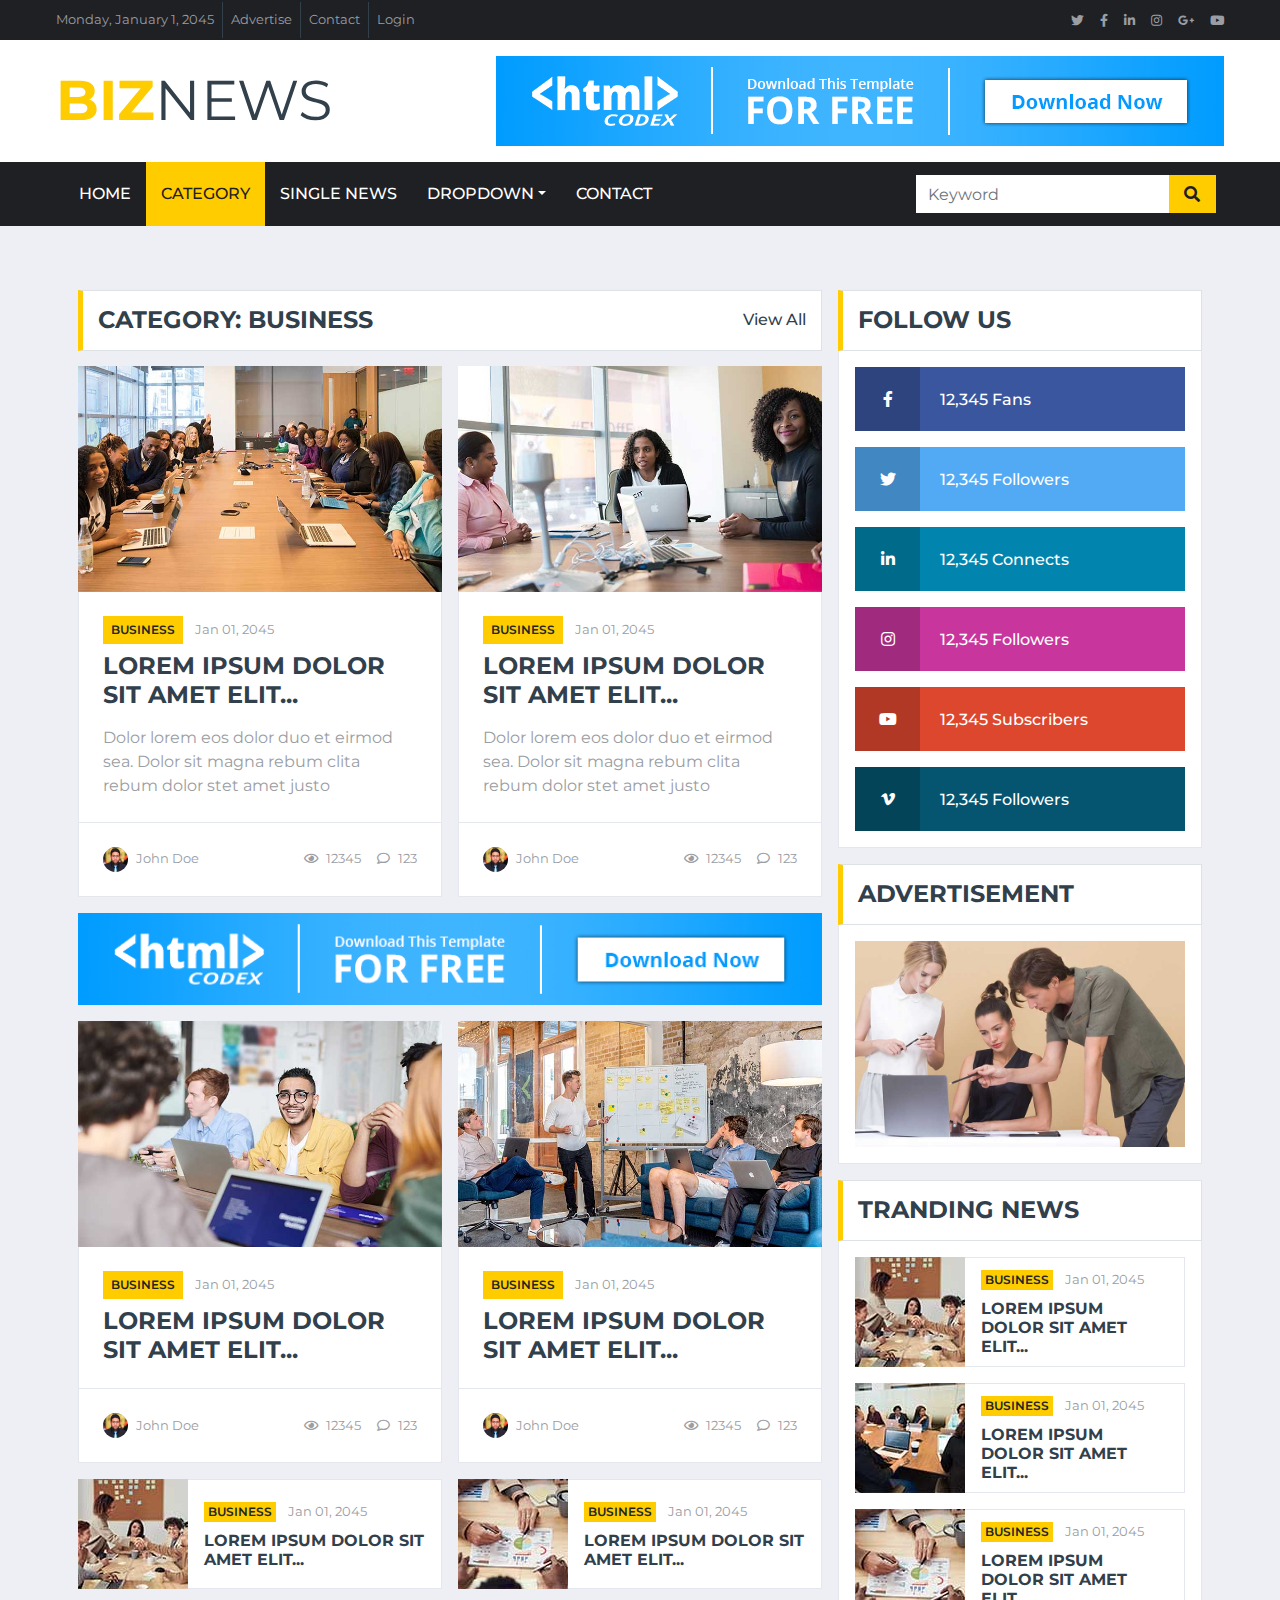
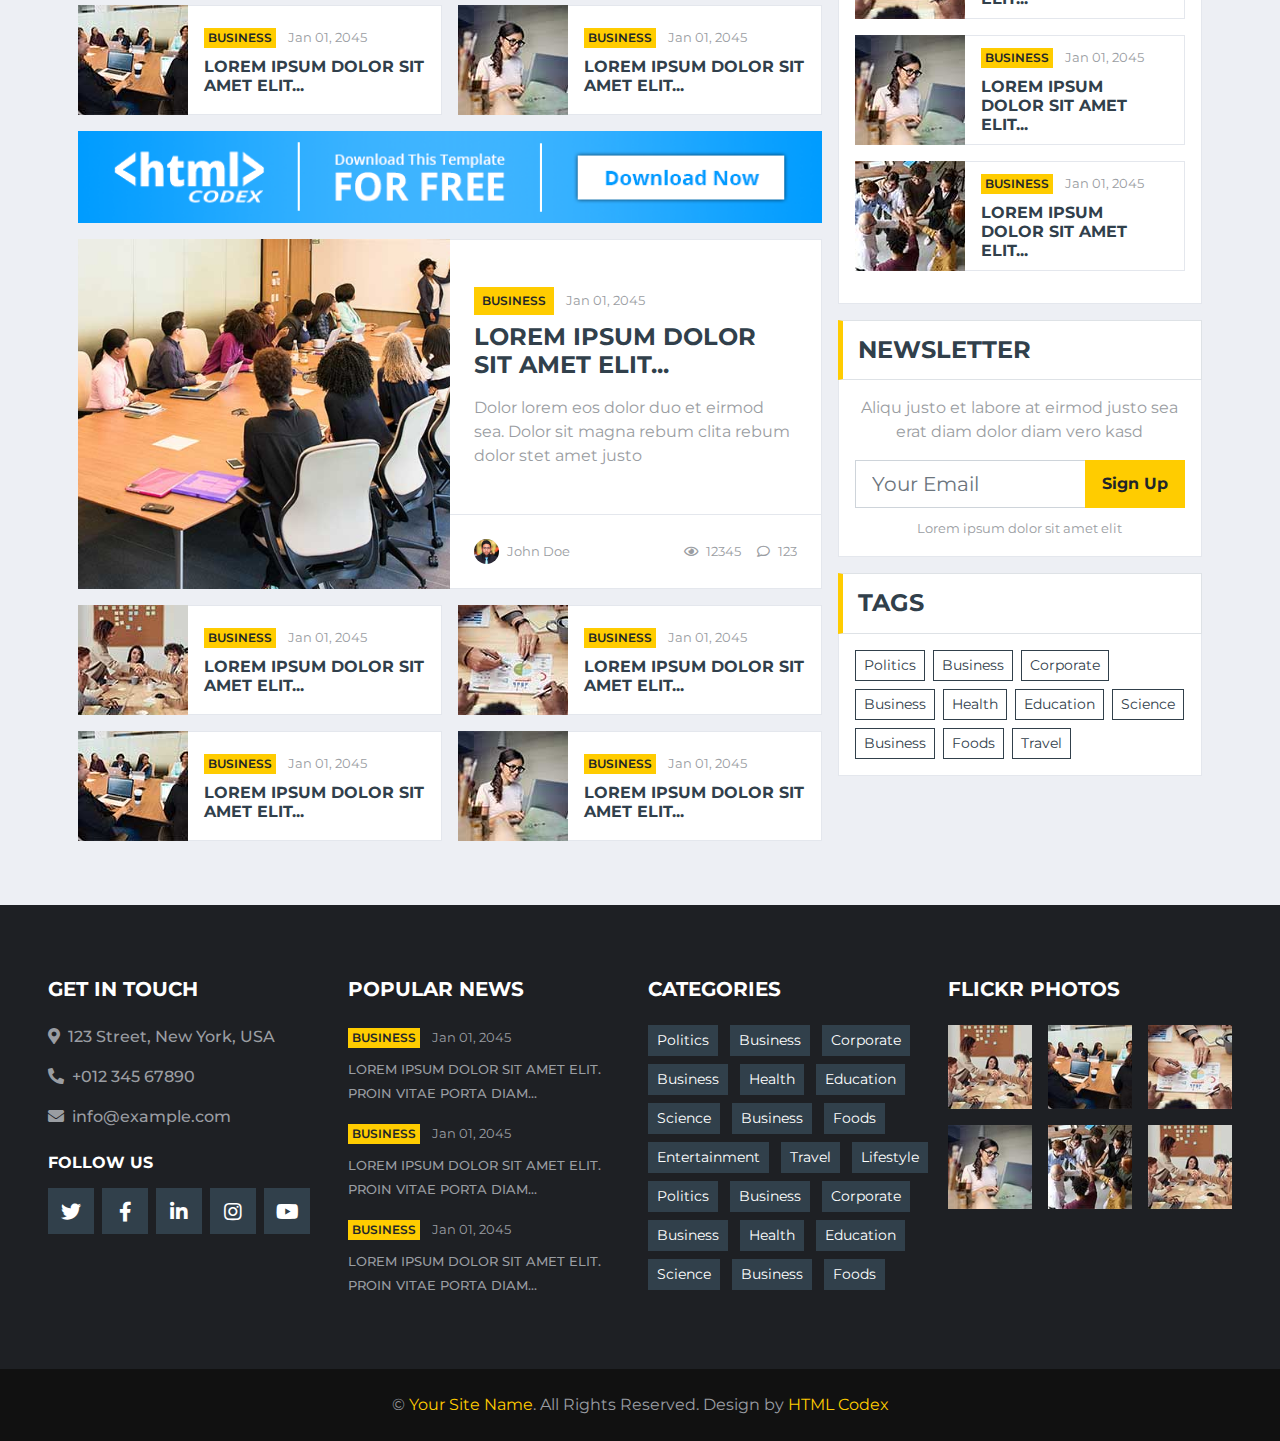
==== category.html @ aa20b23d "Login" ====
<!DOCTYPE html>
<html lang="en">

<head>
    <meta charset="utf-8">
    <title>BizNews - Free News Website Template</title>
    <meta content="width=device-width, initial-scale=1.0" name="viewport">
    <meta content="Free HTML Templates" name="keywords">
    <meta content="Free HTML Templates" name="description">

    <!-- Favicon -->
    <link href="img/favicon.ico" rel="icon">

    <!-- Google Web Fonts -->
    <link rel="preconnect" href="https://fonts.gstatic.com">
    <link href="https://fonts.googleapis.com/css2?family=Montserrat:wght@400;500;600;700&display=swap" rel="stylesheet">  

    <!-- Font Awesome -->
    <link href="https://cdnjs.cloudflare.com/ajax/libs/font-awesome/5.15.0/css/all.min.css" rel="stylesheet">

    <!-- Libraries Stylesheet -->
    <link href="lib/owlcarousel/assets/owl.carousel.min.css" rel="stylesheet">

    <!-- Customized Bootstrap Stylesheet -->
    <link href="css/style.css" rel="stylesheet">
</head>

<body>
    <!-- Topbar Start -->
    <div class="container-fluid d-none d-lg-block">
        <div class="row align-items-center bg-dark px-lg-5">
            <div class="col-lg-9">
                <nav class="navbar navbar-expand-sm bg-dark p-0">
                    <ul class="navbar-nav ml-n2">
                        <li class="nav-item border-right border-secondary">
                            <a class="nav-link text-body small" href="#">Monday, January 1, 2045</a>
                        </li>
                        <li class="nav-item border-right border-secondary">
                            <a class="nav-link text-body small" href="#">Advertise</a>
                        </li>
                        <li class="nav-item border-right border-secondary">
                            <a class="nav-link text-body small" href="#">Contact</a>
                        </li>
                        <li class="nav-item">
                            <a class="nav-link text-body small" href="#">Login</a>
                        </li>
                    </ul>
                </nav>
            </div>
            <div class="col-lg-3 text-right d-none d-md-block">
                <nav class="navbar navbar-expand-sm bg-dark p-0">
                    <ul class="navbar-nav ml-auto mr-n2">
                        <li class="nav-item">
                            <a class="nav-link text-body" href="#"><small class="fab fa-twitter"></small></a>
                        </li>
                        <li class="nav-item">
                            <a class="nav-link text-body" href="#"><small class="fab fa-facebook-f"></small></a>
                        </li>
                        <li class="nav-item">
                            <a class="nav-link text-body" href="#"><small class="fab fa-linkedin-in"></small></a>
                        </li>
                        <li class="nav-item">
                            <a class="nav-link text-body" href="#"><small class="fab fa-instagram"></small></a>
                        </li>
                        <li class="nav-item">
                            <a class="nav-link text-body" href="#"><small class="fab fa-google-plus-g"></small></a>
                        </li>
                        <li class="nav-item">
                            <a class="nav-link text-body" href="#"><small class="fab fa-youtube"></small></a>
                        </li>
                    </ul>
                </nav>
            </div>
        </div>
        <div class="row align-items-center bg-white py-3 px-lg-5">
            <div class="col-lg-4">
                <a href="index.html" class="navbar-brand p-0 d-none d-lg-block">
                    <h1 class="m-0 display-4 text-uppercase text-primary">Biz<span class="text-secondary font-weight-normal">News</span></h1>
                </a>
            </div>
            <div class="col-lg-8 text-center text-lg-right">
                <a href="https://htmlcodex.com"><img class="img-fluid" src="img/ads-728x90.png" alt=""></a>
            </div>
        </div>
    </div>
    <!-- Topbar End -->


    <!-- Navbar Start -->
    <div class="container-fluid p-0">
        <nav class="navbar navbar-expand-lg bg-dark navbar-dark py-2 py-lg-0 px-lg-5">
            <a href="index.html" class="navbar-brand d-block d-lg-none">
                <h1 class="m-0 display-4 text-uppercase text-primary">Biz<span class="text-white font-weight-normal">News</span></h1>
            </a>
            <button type="button" class="navbar-toggler" data-toggle="collapse" data-target="#navbarCollapse">
                <span class="navbar-toggler-icon"></span>
            </button>
            <div class="collapse navbar-collapse justify-content-between px-0 px-lg-3" id="navbarCollapse">
                <div class="navbar-nav mr-auto py-0">
                    <a href="index.html" class="nav-item nav-link">Home</a>
                    <a href="category.html" class="nav-item nav-link active">Category</a>
                    <a href="single.html" class="nav-item nav-link">Single News</a>
                    <div class="nav-item dropdown">
                        <a href="#" class="nav-link dropdown-toggle" data-toggle="dropdown">Dropdown</a>
                        <div class="dropdown-menu rounded-0 m-0">
                            <a href="#" class="dropdown-item">Menu item 1</a>
                            <a href="#" class="dropdown-item">Menu item 2</a>
                            <a href="#" class="dropdown-item">Menu item 3</a>
                        </div>
                    </div>
                    <a href="contact.html" class="nav-item nav-link">Contact</a>
                </div>
                <div class="input-group ml-auto d-none d-lg-flex" style="width: 100%; max-width: 300px;">
                    <input type="text" class="form-control border-0" placeholder="Keyword">
                    <div class="input-group-append">
                        <button class="input-group-text bg-primary text-dark border-0 px-3"><i
                                class="fa fa-search"></i></button>
                    </div>
                </div>
            </div>
        </nav>
    </div>
    <!-- Navbar End -->


    <!-- News With Sidebar Start -->
    <div class="container-fluid mt-5 pt-3">
        <div class="container">
            <div class="row">
                <div class="col-lg-8">
                    <div class="row">
                        <div class="col-12">
                            <div class="section-title">
                                <h4 class="m-0 text-uppercase font-weight-bold">Category: Business</h4>
                                <a class="text-secondary font-weight-medium text-decoration-none" href="">View All</a>
                            </div>
                        </div>
                        <div class="col-lg-6">
                            <div class="position-relative mb-3">
                                <img class="img-fluid w-100" src="img/news-700x435-1.jpg" style="object-fit: cover;">
                                <div class="bg-white border border-top-0 p-4">
                                    <div class="mb-2">
                                        <a class="badge badge-primary text-uppercase font-weight-semi-bold p-2 mr-2"
                                            href="">Business</a>
                                        <a class="text-body" href=""><small>Jan 01, 2045</small></a>
                                    </div>
                                    <a class="h4 d-block mb-3 text-secondary text-uppercase font-weight-bold" href="">Lorem ipsum dolor sit amet elit...</a>
                                    <p class="m-0">Dolor lorem eos dolor duo et eirmod sea. Dolor sit magna
                                        rebum clita rebum dolor stet amet justo</p>
                                </div>
                                <div class="d-flex justify-content-between bg-white border border-top-0 p-4">
                                    <div class="d-flex align-items-center">
                                        <img class="rounded-circle mr-2" src="img/user.jpg" width="25" height="25" alt="">
                                        <small>John Doe</small>
                                    </div>
                                    <div class="d-flex align-items-center">
                                        <small class="ml-3"><i class="far fa-eye mr-2"></i>12345</small>
                                        <small class="ml-3"><i class="far fa-comment mr-2"></i>123</small>
                                    </div>
                                </div>
                            </div>
                        </div>
                        <div class="col-lg-6">
                            <div class="position-relative mb-3">
                                <img class="img-fluid w-100" src="img/news-700x435-2.jpg" style="object-fit: cover;">
                                <div class="bg-white border border-top-0 p-4">
                                    <div class="mb-2">
                                        <a class="badge badge-primary text-uppercase font-weight-semi-bold p-2 mr-2"
                                            href="">Business</a>
                                        <a class="text-body" href=""><small>Jan 01, 2045</small></a>
                                    </div>
                                    <a class="h4 d-block mb-3 text-secondary text-uppercase font-weight-bold" href="">Lorem ipsum dolor sit amet elit...</a>
                                    <p class="m-0">Dolor lorem eos dolor duo et eirmod sea. Dolor sit magna
                                        rebum clita rebum dolor stet amet justo</p>
                                </div>
                                <div class="d-flex justify-content-between bg-white border border-top-0 p-4">
                                    <div class="d-flex align-items-center">
                                        <img class="rounded-circle mr-2" src="img/user.jpg" width="25" height="25" alt="">
                                        <small>John Doe</small>
                                    </div>
                                    <div class="d-flex align-items-center">
                                        <small class="ml-3"><i class="far fa-eye mr-2"></i>12345</small>
                                        <small class="ml-3"><i class="far fa-comment mr-2"></i>123</small>
                                    </div>
                                </div>
                            </div>
                        </div>
                        <div class="col-lg-12 mb-3">
                            <a href=""><img class="img-fluid w-100" src="img/ads-728x90.png" alt=""></a>
                        </div>
                        <div class="col-lg-6">
                            <div class="position-relative mb-3">
                                <img class="img-fluid w-100" src="img/news-700x435-3.jpg" style="object-fit: cover;">
                                <div class="bg-white border border-top-0 p-4">
                                    <div class="mb-2">
                                        <a class="badge badge-primary text-uppercase font-weight-semi-bold p-2 mr-2"
                                            href="">Business</a>
                                        <a class="text-body" href=""><small>Jan 01, 2045</small></a>
                                    </div>
                                    <a class="h4 d-block mb-0 text-secondary text-uppercase font-weight-bold" href="">Lorem ipsum dolor sit amet elit...</a>
                                </div>
                                <div class="d-flex justify-content-between bg-white border border-top-0 p-4">
                                    <div class="d-flex align-items-center">
                                        <img class="rounded-circle mr-2" src="img/user.jpg" width="25" height="25" alt="">
                                        <small>John Doe</small>
                                    </div>
                                    <div class="d-flex align-items-center">
                                        <small class="ml-3"><i class="far fa-eye mr-2"></i>12345</small>
                                        <small class="ml-3"><i class="far fa-comment mr-2"></i>123</small>
                                    </div>
                                </div>
                            </div>
                        </div>
                        <div class="col-lg-6">
                            <div class="position-relative mb-3">
                                <img class="img-fluid w-100" src="img/news-700x435-4.jpg" style="object-fit: cover;">
                                <div class="bg-white border border-top-0 p-4">
                                    <div class="mb-2">
                                        <a class="badge badge-primary text-uppercase font-weight-semi-bold p-2 mr-2"
                                            href="">Business</a>
                                        <a class="text-body" href=""><small>Jan 01, 2045</small></a>
                                    </div>
                                    <a class="h4 d-block mb-0 text-secondary text-uppercase font-weight-bold" href="">Lorem ipsum dolor sit amet elit...</a>
                                </div>
                                <div class="d-flex justify-content-between bg-white border border-top-0 p-4">
                                    <div class="d-flex align-items-center">
                                        <img class="rounded-circle mr-2" src="img/user.jpg" width="25" height="25" alt="">
                                        <small>John Doe</small>
                                    </div>
                                    <div class="d-flex align-items-center">
                                        <small class="ml-3"><i class="far fa-eye mr-2"></i>12345</small>
                                        <small class="ml-3"><i class="far fa-comment mr-2"></i>123</small>
                                    </div>
                                </div>
                            </div>
                        </div>
                        <div class="col-lg-6">
                            <div class="d-flex align-items-center bg-white mb-3" style="height: 110px;">
                                <img class="img-fluid" src="img/news-110x110-1.jpg" alt="">
                                <div class="w-100 h-100 px-3 d-flex flex-column justify-content-center border border-left-0">
                                    <div class="mb-2">
                                        <a class="badge badge-primary text-uppercase font-weight-semi-bold p-1 mr-2" href="">Business</a>
                                        <a class="text-body" href=""><small>Jan 01, 2045</small></a>
                                    </div>
                                    <a class="h6 m-0 text-secondary text-uppercase font-weight-bold" href="">Lorem ipsum dolor sit amet elit...</a>
                                </div>
                            </div>
                            <div class="d-flex align-items-center bg-white mb-3" style="height: 110px;">
                                <img class="img-fluid" src="img/news-110x110-2.jpg" alt="">
                                <div class="w-100 h-100 px-3 d-flex flex-column justify-content-center border border-left-0">
                                    <div class="mb-2">
                                        <a class="badge badge-primary text-uppercase font-weight-semi-bold p-1 mr-2" href="">Business</a>
                                        <a class="text-body" href=""><small>Jan 01, 2045</small></a>
                                    </div>
                                    <a class="h6 m-0 text-secondary text-uppercase font-weight-bold" href="">Lorem ipsum dolor sit amet elit...</a>
                                </div>
                            </div>
                        </div>
                        <div class="col-lg-6">
                            <div class="d-flex align-items-center bg-white mb-3" style="height: 110px;">
                                <img class="img-fluid" src="img/news-110x110-3.jpg" alt="">
                                <div class="w-100 h-100 px-3 d-flex flex-column justify-content-center border border-left-0">
                                    <div class="mb-2">
                                        <a class="badge badge-primary text-uppercase font-weight-semi-bold p-1 mr-2" href="">Business</a>
                                        <a class="text-body" href=""><small>Jan 01, 2045</small></a>
                                    </div>
                                    <a class="h6 m-0 text-secondary text-uppercase font-weight-bold" href="">Lorem ipsum dolor sit amet elit...</a>
                                </div>
                            </div>
                            <div class="d-flex align-items-center bg-white mb-3" style="height: 110px;">
                                <img class="img-fluid" src="img/news-110x110-4.jpg" alt="">
                                <div class="w-100 h-100 px-3 d-flex flex-column justify-content-center border border-left-0">
                                    <div class="mb-2">
                                        <a class="badge badge-primary text-uppercase font-weight-semi-bold p-1 mr-2" href="">Business</a>
                                        <a class="text-body" href=""><small>Jan 01, 2045</small></a>
                                    </div>
                                    <a class="h6 m-0 text-secondary text-uppercase font-weight-bold" href="">Lorem ipsum dolor sit amet elit...</a>
                                </div>
                            </div>
                        </div>
                        <div class="col-lg-12 mb-3">
                            <a href=""><img class="img-fluid w-100" src="img/ads-728x90.png" alt=""></a>
                        </div>
                        <div class="col-lg-12">
                            <div class="row news-lg mx-0 mb-3">
                                <div class="col-md-6 h-100 px-0">
                                    <img class="img-fluid h-100" src="img/news-700x435-5.jpg" style="object-fit: cover;">
                                </div>
                                <div class="col-md-6 d-flex flex-column border bg-white h-100 px-0">
                                    <div class="mt-auto p-4">
                                        <div class="mb-2">
                                            <a class="badge badge-primary text-uppercase font-weight-semi-bold p-2 mr-2"
                                                href="">Business</a>
                                            <a class="text-body" href=""><small>Jan 01, 2045</small></a>
                                        </div>
                                        <a class="h4 d-block mb-3 text-secondary text-uppercase font-weight-bold" href="">Lorem ipsum dolor sit amet elit...</a>
                                        <p class="m-0">Dolor lorem eos dolor duo et eirmod sea. Dolor sit magna
                                            rebum clita rebum dolor stet amet justo</p>
                                    </div>
                                    <div class="d-flex justify-content-between bg-white border-top mt-auto p-4">
                                        <div class="d-flex align-items-center">
                                            <img class="rounded-circle mr-2" src="img/user.jpg" width="25" height="25" alt="">
                                            <small>John Doe</small>
                                        </div>
                                        <div class="d-flex align-items-center">
                                            <small class="ml-3"><i class="far fa-eye mr-2"></i>12345</small>
                                            <small class="ml-3"><i class="far fa-comment mr-2"></i>123</small>
                                        </div>
                                    </div>
                                </div>
                            </div>
                        </div>
                        <div class="col-lg-6">
                            <div class="d-flex align-items-center bg-white mb-3" style="height: 110px;">
                                <img class="img-fluid" src="img/news-110x110-1.jpg" alt="">
                                <div class="w-100 h-100 px-3 d-flex flex-column justify-content-center border border-left-0">
                                    <div class="mb-2">
                                        <a class="badge badge-primary text-uppercase font-weight-semi-bold p-1 mr-2" href="">Business</a>
                                        <a class="text-body" href=""><small>Jan 01, 2045</small></a>
                                    </div>
                                    <a class="h6 m-0 text-secondary text-uppercase font-weight-bold" href="">Lorem ipsum dolor sit amet elit...</a>
                                </div>
                            </div>
                            <div class="d-flex align-items-center bg-white mb-3" style="height: 110px;">
                                <img class="img-fluid" src="img/news-110x110-2.jpg" alt="">
                                <div class="w-100 h-100 px-3 d-flex flex-column justify-content-center border border-left-0">
                                    <div class="mb-2">
                                        <a class="badge badge-primary text-uppercase font-weight-semi-bold p-1 mr-2" href="">Business</a>
                                        <a class="text-body" href=""><small>Jan 01, 2045</small></a>
                                    </div>
                                    <a class="h6 m-0 text-secondary text-uppercase font-weight-bold" href="">Lorem ipsum dolor sit amet elit...</a>
                                </div>
                            </div>
                        </div>
                        <div class="col-lg-6">
                            <div class="d-flex align-items-center bg-white mb-3" style="height: 110px;">
                                <img class="img-fluid" src="img/news-110x110-3.jpg" alt="">
                                <div class="w-100 h-100 px-3 d-flex flex-column justify-content-center border border-left-0">
                                    <div class="mb-2">
                                        <a class="badge badge-primary text-uppercase font-weight-semi-bold p-1 mr-2" href="">Business</a>
                                        <a class="text-body" href=""><small>Jan 01, 2045</small></a>
                                    </div>
                                    <a class="h6 m-0 text-secondary text-uppercase font-weight-bold" href="">Lorem ipsum dolor sit amet elit...</a>
                                </div>
                            </div>
                            <div class="d-flex align-items-center bg-white mb-3" style="height: 110px;">
                                <img class="img-fluid" src="img/news-110x110-4.jpg" alt="">
                                <div class="w-100 h-100 px-3 d-flex flex-column justify-content-center border border-left-0">
                                    <div class="mb-2">
                                        <a class="badge badge-primary text-uppercase font-weight-semi-bold p-1 mr-2" href="">Business</a>
                                        <a class="text-body" href=""><small>Jan 01, 2045</small></a>
                                    </div>
                                    <a class="h6 m-0 text-secondary text-uppercase font-weight-bold" href="">Lorem ipsum dolor sit amet elit...</a>
                                </div>
                            </div>
                        </div>
                    </div>
                </div>
                
                <div class="col-lg-4">
                    <!-- Social Follow Start -->
                    <div class="mb-3">
                        <div class="section-title mb-0">
                            <h4 class="m-0 text-uppercase font-weight-bold">Follow Us</h4>
                        </div>
                        <div class="bg-white border border-top-0 p-3">
                            <a href="" class="d-block w-100 text-white text-decoration-none mb-3" style="background: #39569E;">
                                <i class="fab fa-facebook-f text-center py-4 mr-3" style="width: 65px; background: rgba(0, 0, 0, .2);"></i>
                                <span class="font-weight-medium">12,345 Fans</span>
                            </a>
                            <a href="" class="d-block w-100 text-white text-decoration-none mb-3" style="background: #52AAF4;">
                                <i class="fab fa-twitter text-center py-4 mr-3" style="width: 65px; background: rgba(0, 0, 0, .2);"></i>
                                <span class="font-weight-medium">12,345 Followers</span>
                            </a>
                            <a href="" class="d-block w-100 text-white text-decoration-none mb-3" style="background: #0185AE;">
                                <i class="fab fa-linkedin-in text-center py-4 mr-3" style="width: 65px; background: rgba(0, 0, 0, .2);"></i>
                                <span class="font-weight-medium">12,345 Connects</span>
                            </a>
                            <a href="" class="d-block w-100 text-white text-decoration-none mb-3" style="background: #C8359D;">
                                <i class="fab fa-instagram text-center py-4 mr-3" style="width: 65px; background: rgba(0, 0, 0, .2);"></i>
                                <span class="font-weight-medium">12,345 Followers</span>
                            </a>
                            <a href="" class="d-block w-100 text-white text-decoration-none mb-3" style="background: #DC472E;">
                                <i class="fab fa-youtube text-center py-4 mr-3" style="width: 65px; background: rgba(0, 0, 0, .2);"></i>
                                <span class="font-weight-medium">12,345 Subscribers</span>
                            </a>
                            <a href="" class="d-block w-100 text-white text-decoration-none" style="background: #055570;">
                                <i class="fab fa-vimeo-v text-center py-4 mr-3" style="width: 65px; background: rgba(0, 0, 0, .2);"></i>
                                <span class="font-weight-medium">12,345 Followers</span>
                            </a>
                        </div>
                    </div>
                    <!-- Social Follow End -->

                    <!-- Ads Start -->
                    <div class="mb-3">
                        <div class="section-title mb-0">
                            <h4 class="m-0 text-uppercase font-weight-bold">Advertisement</h4>
                        </div>
                        <div class="bg-white text-center border border-top-0 p-3">
                            <a href=""><img class="img-fluid" src="img/news-800x500-2.jpg" alt=""></a>
                        </div>
                    </div>
                    <!-- Ads End -->

                    <!-- Popular News Start -->
                    <div class="mb-3">
                        <div class="section-title mb-0">
                            <h4 class="m-0 text-uppercase font-weight-bold">Tranding News</h4>
                        </div>
                        <div class="bg-white border border-top-0 p-3">
                            <div class="d-flex align-items-center bg-white mb-3" style="height: 110px;">
                                <img class="img-fluid" src="img/news-110x110-1.jpg" alt="">
                                <div class="w-100 h-100 px-3 d-flex flex-column justify-content-center border border-left-0">
                                    <div class="mb-2">
                                        <a class="badge badge-primary text-uppercase font-weight-semi-bold p-1 mr-2" href="">Business</a>
                                        <a class="text-body" href=""><small>Jan 01, 2045</small></a>
                                    </div>
                                    <a class="h6 m-0 text-secondary text-uppercase font-weight-bold" href="">Lorem ipsum dolor sit amet elit...</a>
                                </div>
                            </div>
                            <div class="d-flex align-items-center bg-white mb-3" style="height: 110px;">
                                <img class="img-fluid" src="img/news-110x110-2.jpg" alt="">
                                <div class="w-100 h-100 px-3 d-flex flex-column justify-content-center border border-left-0">
                                    <div class="mb-2">
                                        <a class="badge badge-primary text-uppercase font-weight-semi-bold p-1 mr-2" href="">Business</a>
                                        <a class="text-body" href=""><small>Jan 01, 2045</small></a>
                                    </div>
                                    <a class="h6 m-0 text-secondary text-uppercase font-weight-bold" href="">Lorem ipsum dolor sit amet elit...</a>
                                </div>
                            </div>
                            <div class="d-flex align-items-center bg-white mb-3" style="height: 110px;">
                                <img class="img-fluid" src="img/news-110x110-3.jpg" alt="">
                                <div class="w-100 h-100 px-3 d-flex flex-column justify-content-center border border-left-0">
                                    <div class="mb-2">
                                        <a class="badge badge-primary text-uppercase font-weight-semi-bold p-1 mr-2" href="">Business</a>
                                        <a class="text-body" href=""><small>Jan 01, 2045</small></a>
                                    </div>
                                    <a class="h6 m-0 text-secondary text-uppercase font-weight-bold" href="">Lorem ipsum dolor sit amet elit...</a>
                                </div>
                            </div>
                            <div class="d-flex align-items-center bg-white mb-3" style="height: 110px;">
                                <img class="img-fluid" src="img/news-110x110-4.jpg" alt="">
                                <div class="w-100 h-100 px-3 d-flex flex-column justify-content-center border border-left-0">
                                    <div class="mb-2">
                                        <a class="badge badge-primary text-uppercase font-weight-semi-bold p-1 mr-2" href="">Business</a>
                                        <a class="text-body" href=""><small>Jan 01, 2045</small></a>
                                    </div>
                                    <a class="h6 m-0 text-secondary text-uppercase font-weight-bold" href="">Lorem ipsum dolor sit amet elit...</a>
                                </div>
                            </div>
                            <div class="d-flex align-items-center bg-white mb-3" style="height: 110px;">
                                <img class="img-fluid" src="img/news-110x110-5.jpg" alt="">
                                <div class="w-100 h-100 px-3 d-flex flex-column justify-content-center border border-left-0">
                                    <div class="mb-2">
                                        <a class="badge badge-primary text-uppercase font-weight-semi-bold p-1 mr-2" href="">Business</a>
                                        <a class="text-body" href=""><small>Jan 01, 2045</small></a>
                                    </div>
                                    <a class="h6 m-0 text-secondary text-uppercase font-weight-bold" href="">Lorem ipsum dolor sit amet elit...</a>
                                </div>
                            </div>
                        </div>
                    </div>
                    <!-- Popular News End -->

                    <!-- Newsletter Start -->
                    <div class="mb-3">
                        <div class="section-title mb-0">
                            <h4 class="m-0 text-uppercase font-weight-bold">Newsletter</h4>
                        </div>
                        <div class="bg-white text-center border border-top-0 p-3">
                            <p>Aliqu justo et labore at eirmod justo sea erat diam dolor diam vero kasd</p>
                            <div class="input-group mb-2" style="width: 100%;">
                                <input type="text" class="form-control form-control-lg" placeholder="Your Email">
                                <div class="input-group-append">
                                    <button class="btn btn-primary font-weight-bold px-3">Sign Up</button>
                                </div>
                            </div>
                            <small>Lorem ipsum dolor sit amet elit</small>
                        </div>
                    </div>
                    <!-- Newsletter End -->

                    <!-- Tags Start -->
                    <div class="mb-3">
                        <div class="section-title mb-0">
                            <h4 class="m-0 text-uppercase font-weight-bold">Tags</h4>
                        </div>
                        <div class="bg-white border border-top-0 p-3">
                            <div class="d-flex flex-wrap m-n1">
                                <a href="" class="btn btn-sm btn-outline-secondary m-1">Politics</a>
                                <a href="" class="btn btn-sm btn-outline-secondary m-1">Business</a>
                                <a href="" class="btn btn-sm btn-outline-secondary m-1">Corporate</a>
                                <a href="" class="btn btn-sm btn-outline-secondary m-1">Business</a>
                                <a href="" class="btn btn-sm btn-outline-secondary m-1">Health</a>
                                <a href="" class="btn btn-sm btn-outline-secondary m-1">Education</a>
                                <a href="" class="btn btn-sm btn-outline-secondary m-1">Science</a>
                                <a href="" class="btn btn-sm btn-outline-secondary m-1">Business</a>
                                <a href="" class="btn btn-sm btn-outline-secondary m-1">Foods</a>
                                <a href="" class="btn btn-sm btn-outline-secondary m-1">Travel</a>
                            </div>
                        </div>
                    </div>
                    <!-- Tags End -->
                </div>
            </div>
        </div>
    </div>
    <!-- News With Sidebar End -->


    <!-- Footer Start -->
    <div class="container-fluid bg-dark pt-5 px-sm-3 px-md-5 mt-5">
        <div class="row py-4">
            <div class="col-lg-3 col-md-6 mb-5">
                <h5 class="mb-4 text-white text-uppercase font-weight-bold">Get In Touch</h5>
                <p class="font-weight-medium"><i class="fa fa-map-marker-alt mr-2"></i>123 Street, New York, USA</p>
                <p class="font-weight-medium"><i class="fa fa-phone-alt mr-2"></i>+012 345 67890</p>
                <p class="font-weight-medium"><i class="fa fa-envelope mr-2"></i>info@example.com</p>
                <h6 class="mt-4 mb-3 text-white text-uppercase font-weight-bold">Follow Us</h6>
                <div class="d-flex justify-content-start">
                    <a class="btn btn-lg btn-secondary btn-lg-square mr-2" href="#"><i class="fab fa-twitter"></i></a>
                    <a class="btn btn-lg btn-secondary btn-lg-square mr-2" href="#"><i class="fab fa-facebook-f"></i></a>
                    <a class="btn btn-lg btn-secondary btn-lg-square mr-2" href="#"><i class="fab fa-linkedin-in"></i></a>
                    <a class="btn btn-lg btn-secondary btn-lg-square mr-2" href="#"><i class="fab fa-instagram"></i></a>
                    <a class="btn btn-lg btn-secondary btn-lg-square" href="#"><i class="fab fa-youtube"></i></a>
                </div>
            </div>
            <div class="col-lg-3 col-md-6 mb-5">
                <h5 class="mb-4 text-white text-uppercase font-weight-bold">Popular News</h5>
                <div class="mb-3">
                    <div class="mb-2">
                        <a class="badge badge-primary text-uppercase font-weight-semi-bold p-1 mr-2" href="">Business</a>
                        <a class="text-body" href=""><small>Jan 01, 2045</small></a>
                    </div>
                    <a class="small text-body text-uppercase font-weight-medium" href="">Lorem ipsum dolor sit amet elit. Proin vitae porta diam...</a>
                </div>
                <div class="mb-3">
                    <div class="mb-2">
                        <a class="badge badge-primary text-uppercase font-weight-semi-bold p-1 mr-2" href="">Business</a>
                        <a class="text-body" href=""><small>Jan 01, 2045</small></a>
                    </div>
                    <a class="small text-body text-uppercase font-weight-medium" href="">Lorem ipsum dolor sit amet elit. Proin vitae porta diam...</a>
                </div>
                <div class="">
                    <div class="mb-2">
                        <a class="badge badge-primary text-uppercase font-weight-semi-bold p-1 mr-2" href="">Business</a>
                        <a class="text-body" href=""><small>Jan 01, 2045</small></a>
                    </div>
                    <a class="small text-body text-uppercase font-weight-medium" href="">Lorem ipsum dolor sit amet elit. Proin vitae porta diam...</a>
                </div>
            </div>
            <div class="col-lg-3 col-md-6 mb-5">
                <h5 class="mb-4 text-white text-uppercase font-weight-bold">Categories</h5>
                <div class="m-n1">
                    <a href="" class="btn btn-sm btn-secondary m-1">Politics</a>
                    <a href="" class="btn btn-sm btn-secondary m-1">Business</a>
                    <a href="" class="btn btn-sm btn-secondary m-1">Corporate</a>
                    <a href="" class="btn btn-sm btn-secondary m-1">Business</a>
                    <a href="" class="btn btn-sm btn-secondary m-1">Health</a>
                    <a href="" class="btn btn-sm btn-secondary m-1">Education</a>
                    <a href="" class="btn btn-sm btn-secondary m-1">Science</a>
                    <a href="" class="btn btn-sm btn-secondary m-1">Business</a>
                    <a href="" class="btn btn-sm btn-secondary m-1">Foods</a>
                    <a href="" class="btn btn-sm btn-secondary m-1">Entertainment</a>
                    <a href="" class="btn btn-sm btn-secondary m-1">Travel</a>
                    <a href="" class="btn btn-sm btn-secondary m-1">Lifestyle</a>
                    <a href="" class="btn btn-sm btn-secondary m-1">Politics</a>
                    <a href="" class="btn btn-sm btn-secondary m-1">Business</a>
                    <a href="" class="btn btn-sm btn-secondary m-1">Corporate</a>
                    <a href="" class="btn btn-sm btn-secondary m-1">Business</a>
                    <a href="" class="btn btn-sm btn-secondary m-1">Health</a>
                    <a href="" class="btn btn-sm btn-secondary m-1">Education</a>
                    <a href="" class="btn btn-sm btn-secondary m-1">Science</a>
                    <a href="" class="btn btn-sm btn-secondary m-1">Business</a>
                    <a href="" class="btn btn-sm btn-secondary m-1">Foods</a>
                </div>
            </div>
            <div class="col-lg-3 col-md-6 mb-5">
                <h5 class="mb-4 text-white text-uppercase font-weight-bold">Flickr Photos</h5>
                <div class="row">
                    <div class="col-4 mb-3">
                        <a href=""><img class="w-100" src="img/news-110x110-1.jpg" alt=""></a>
                    </div>
                    <div class="col-4 mb-3">
                        <a href=""><img class="w-100" src="img/news-110x110-2.jpg" alt=""></a>
                    </div>
                    <div class="col-4 mb-3">
                        <a href=""><img class="w-100" src="img/news-110x110-3.jpg" alt=""></a>
                    </div>
                    <div class="col-4 mb-3">
                        <a href=""><img class="w-100" src="img/news-110x110-4.jpg" alt=""></a>
                    </div>
                    <div class="col-4 mb-3">
                        <a href=""><img class="w-100" src="img/news-110x110-5.jpg" alt=""></a>
                    </div>
                    <div class="col-4 mb-3">
                        <a href=""><img class="w-100" src="img/news-110x110-1.jpg" alt=""></a>
                    </div>
                </div>
            </div>
        </div>
    </div>
    <div class="container-fluid py-4 px-sm-3 px-md-5" style="background: #111111;">
        <p class="m-0 text-center">&copy; <a href="#">Your Site Name</a>. All Rights Reserved. 
		
		<!--/*** This template is free as long as you keep the footer author’s credit link/attribution link/backlink. If you'd like to use the template without the footer author’s credit link/attribution link/backlink, you can purchase the Credit Removal License from "https://htmlcodex.com/credit-removal". Thank you for your support. ***/-->
		Design by <a href="https://htmlcodex.com">HTML Codex</a></p>
    </div>
    <!-- Footer End -->


    <!-- Back to Top -->
    <a href="#" class="btn btn-primary btn-square back-to-top"><i class="fa fa-arrow-up"></i></a>


    <!-- JavaScript Libraries -->
    <script src="https://code.jquery.com/jquery-3.4.1.min.js"></script>
    <script src="https://stackpath.bootstrapcdn.com/bootstrap/4.4.1/js/bootstrap.bundle.min.js"></script>
    <script src="lib/easing/easing.min.js"></script>
    <script src="lib/owlcarousel/owl.carousel.min.js"></script>

    <!-- Template Javascript -->
    <script src="js/main.js"></script>
</body>

</html>
---- css/style.css ----
/******* Bootstrap Theming ********/
/*!
 * Bootstrap v4.5.3 (https://getbootstrap.com/)
 * Copyright 2011-2020 The Bootstrap Authors
 * Copyright 2011-2020 Twitter, Inc.
 * Licensed under MIT (https://github.com/twbs/bootstrap/blob/main/LICENSE)
 */
:root {
  --blue: #007bff;
  --indigo: #6610f2;
  --purple: #6f42c1;
  --pink: #e83e8c;
  --red: #dc3545;
  --orange: #fd7e14;
  --yellow: #ffc107;
  --green: #28a745;
  --teal: #20c997;
  --cyan: #17a2b8;
  --white: #fff;
  --gray: #6c757d;
  --gray-dark: #343a40;
  --primary: #FFCC00;
  --secondary: #31404B;
  --success: #28a745;
  --info: #17a2b8;
  --warning: #ffc107;
  --danger: #dc3545;
  --light: #FFFFFF;
  --dark: #1E2024;
  --breakpoint-xs: 0;
  --breakpoint-sm: 576px;
  --breakpoint-md: 768px;
  --breakpoint-lg: 992px;
  --breakpoint-xl: 1200px;
  --font-family-sans-serif: "Montserrat", sans-serif;
  --font-family-monospace: SFMono-Regular, Menlo, Monaco, Consolas, "Liberation Mono", "Courier New", monospace;
}

*,
*::before,
*::after {
  box-sizing: border-box;
}

html {
  font-family: sans-serif;
  line-height: 1.15;
  -webkit-text-size-adjust: 100%;
  -webkit-tap-highlight-color: rgba(0, 0, 0, 0);
}

article, aside, figcaption, figure, footer, header, hgroup, main, nav, section {
  display: block;
}

body {
  margin: 0;
  font-family: "Montserrat", sans-serif;
  font-size: 1rem;
  font-weight: 400;
  line-height: 1.5;
  color: #9A9DA2;
  text-align: left;
  background-color: #EDEFF4;
}

[tabindex="-1"]:focus:not(:focus-visible) {
  outline: 0 !important;
}

hr {
  box-sizing: content-box;
  height: 0;
  overflow: visible;
}

h1, h2, h3, h4, h5, h6 {
  margin-top: 0;
  margin-bottom: 0.5rem;
}

p {
  margin-top: 0;
  margin-bottom: 1rem;
}

abbr[title],
abbr[data-original-title] {
  text-decoration: underline;
  text-decoration: underline dotted;
  cursor: help;
  border-bottom: 0;
  text-decoration-skip-ink: none;
}

address {
  margin-bottom: 1rem;
  font-style: normal;
  line-height: inherit;
}

ol,
ul,
dl {
  margin-top: 0;
  margin-bottom: 1rem;
}

ol ol,
ul ul,
ol ul,
ul ol {
  margin-bottom: 0;
}

dt {
  font-weight: 700;
}

dd {
  margin-bottom: .5rem;
  margin-left: 0;
}

blockquote {
  margin: 0 0 1rem;
}

b,
strong {
  font-weight: bolder;
}

small {
  font-size: 80%;
}

sub,
sup {
  position: relative;
  font-size: 75%;
  line-height: 0;
  vertical-align: baseline;
}

sub {
  bottom: -.25em;
}

sup {
  top: -.5em;
}

a {
  color: #FFCC00;
  text-decoration: none;
  background-color: transparent;
}

a:hover {
  color: #b38f00;
  text-decoration: underline;
}

a:not([href]):not([class]) {
  color: inherit;
  text-decoration: none;
}

a:not([href]):not([class]):hover {
  color: inherit;
  text-decoration: none;
}

pre,
code,
kbd,
samp {
  font-family: SFMono-Regular, Menlo, Monaco, Consolas, "Liberation Mono", "Courier New", monospace;
  font-size: 1em;
}

pre {
  margin-top: 0;
  margin-bottom: 1rem;
  overflow: auto;
  -ms-overflow-style: scrollbar;
}

figure {
  margin: 0 0 1rem;
}

img {
  vertical-align: middle;
  border-style: none;
}

svg {
  overflow: hidden;
  vertical-align: middle;
}

table {
  border-collapse: collapse;
}

caption {
  padding-top: 0.75rem;
  padding-bottom: 0.75rem;
  color: #6c757d;
  text-align: left;
  caption-side: bottom;
}

th {
  text-align: inherit;
  text-align: -webkit-match-parent;
}

label {
  display: inline-block;
  margin-bottom: 0.5rem;
}

button {
  border-radius: 0;
}

button:focus {
  outline: 1px dotted;
  outline: 5px auto -webkit-focus-ring-color;
}

input,
button,
select,
optgroup,
textarea {
  margin: 0;
  font-family: inherit;
  font-size: inherit;
  line-height: inherit;
}

button,
input {
  overflow: visible;
}

button,
select {
  text-transform: none;
}

[role="button"] {
  cursor: pointer;
}

select {
  word-wrap: normal;
}

button,
[type="button"],
[type="reset"],
[type="submit"] {
  -webkit-appearance: button;
}

button:not(:disabled),
[type="button"]:not(:disabled),
[type="reset"]:not(:disabled),
[type="submit"]:not(:disabled) {
  cursor: pointer;
}

button::-moz-focus-inner,
[type="button"]::-moz-focus-inner,
[type="reset"]::-moz-focus-inner,
[type="submit"]::-moz-focus-inner {
  padding: 0;
  border-style: none;
}

input[type="radio"],
input[type="checkbox"] {
  box-sizing: border-box;
  padding: 0;
}

textarea {
  overflow: auto;
  resize: vertical;
}

fieldset {
  min-width: 0;
  padding: 0;
  margin: 0;
  border: 0;
}

legend {
  display: block;
  width: 100%;
  max-width: 100%;
  padding: 0;
  margin-bottom: .5rem;
  font-size: 1.5rem;
  line-height: inherit;
  color: inherit;
  white-space: normal;
}

@media (max-width: 1200px) {
  legend {
    font-size: calc(1.275rem + 0.3vw) ;
  }
}

progress {
  vertical-align: baseline;
}

[type="number"]::-webkit-inner-spin-button,
[type="number"]::-webkit-outer-spin-button {
  height: auto;
}

[type="search"] {
  outline-offset: -2px;
  -webkit-appearance: none;
}

[type="search"]::-webkit-search-decoration {
  -webkit-appearance: none;
}

::-webkit-file-upload-button {
  font: inherit;
  -webkit-appearance: button;
}

output {
  display: inline-block;
}

summary {
  display: list-item;
  cursor: pointer;
}

template {
  display: none;
}

[hidden] {
  display: none !important;
}

h1, h2, h3, h4, h5, h6,
.h1, .h2, .h3, .h4, .h5, .h6 {
  margin-bottom: 0.5rem;
  font-weight: 500;
  line-height: 1.2;
  color: #31404B;
}

h1, .h1 {
  font-size: 2.5rem;
}

@media (max-width: 1200px) {
  h1, .h1 {
    font-size: calc(1.375rem + 1.5vw) ;
  }
}

h2, .h2 {
  font-size: 2rem;
}

@media (max-width: 1200px) {
  h2, .h2 {
    font-size: calc(1.325rem + 0.9vw) ;
  }
}

h3, .h3 {
  font-size: 1.75rem;
}

@media (max-width: 1200px) {
  h3, .h3 {
    font-size: calc(1.3rem + 0.6vw) ;
  }
}

h4, .h4 {
  font-size: 1.5rem;
}

@media (max-width: 1200px) {
  h4, .h4 {
    font-size: calc(1.275rem + 0.3vw) ;
  }
}

h5, .h5 {
  font-size: 1.25rem;
}

h6, .h6 {
  font-size: 1rem;
}

.lead {
  font-size: 1.25rem;
  font-weight: 300;
}

.display-1 {
  font-size: 6rem;
  font-weight: 300;
  line-height: 1.2;
}

@media (max-width: 1200px) {
  .display-1 {
    font-size: calc(1.725rem + 5.7vw) ;
  }
}

.display-2 {
  font-size: 5.5rem;
  font-weight: 300;
  line-height: 1.2;
}

@media (max-width: 1200px) {
  .display-2 {
    font-size: calc(1.675rem + 5.1vw) ;
  }
}

.display-3 {
  font-size: 4.5rem;
  font-weight: 300;
  line-height: 1.2;
}

@media (max-width: 1200px) {
  .display-3 {
    font-size: calc(1.575rem + 3.9vw) ;
  }
}

.display-4 {
  font-size: 3.5rem;
  font-weight: 300;
  line-height: 1.2;
}

@media (max-width: 1200px) {
  .display-4 {
    font-size: calc(1.475rem + 2.7vw) ;
  }
}

hr {
  margin-top: 1rem;
  margin-bottom: 1rem;
  border: 0;
  border-top: 1px solid rgba(0, 0, 0, 0.1);
}

small,
.small {
  font-size: 80%;
  font-weight: 400;
}

mark,
.mark {
  padding: 0.2em;
  background-color: #fcf8e3;
}

.list-unstyled {
  padding-left: 0;
  list-style: none;
}

.list-inline {
  padding-left: 0;
  list-style: none;
}

.list-inline-item {
  display: inline-block;
}

.list-inline-item:not(:last-child) {
  margin-right: 0.5rem;
}

.initialism {
  font-size: 90%;
  text-transform: uppercase;
}

.blockquote {
  margin-bottom: 1rem;
  font-size: 1.25rem;
}

.blockquote-footer {
  display: block;
  font-size: 80%;
  color: #6c757d;
}

.blockquote-footer::before {
  content: "\2014\00A0";
}

.img-fluid {
  max-width: 100%;
  height: auto;
}

.img-thumbnail {
  padding: 0.25rem;
  background-color: #EDEFF4;
  border: 1px solid #dee2e6;
  max-width: 100%;
  height: auto;
}

.figure {
  display: inline-block;
}

.figure-img {
  margin-bottom: 0.5rem;
  line-height: 1;
}

.figure-caption {
  font-size: 90%;
  color: #6c757d;
}

code {
  font-size: 87.5%;
  color: #e83e8c;
  word-wrap: break-word;
}

a > code {
  color: inherit;
}

kbd {
  padding: 0.2rem 0.4rem;
  font-size: 87.5%;
  color: #fff;
  background-color: #212529;
}

kbd kbd {
  padding: 0;
  font-size: 100%;
  font-weight: 700;
}

pre {
  display: block;
  font-size: 87.5%;
  color: #212529;
}

pre code {
  font-size: inherit;
  color: inherit;
  word-break: normal;
}

.pre-scrollable {
  max-height: 340px;
  overflow-y: scroll;
}

.container,
.container-fluid,
.container-sm,
.container-md,
.container-lg,
.container-xl {
  width: 100%;
  padding-right: 0.5rem;
  padding-left: 0.5rem;
  margin-right: auto;
  margin-left: auto;
}

@media (min-width: 576px) {
  .container, .container-sm {
    max-width: 540px;
  }
}

@media (min-width: 768px) {
  .container, .container-sm, .container-md {
    max-width: 720px;
  }
}

@media (min-width: 992px) {
  .container, .container-sm, .container-md, .container-lg {
    max-width: 960px;
  }
}

@media (min-width: 1200px) {
  .container, .container-sm, .container-md, .container-lg, .container-xl {
    max-width: 1140px;
  }
}

.row {
  display: flex;
  flex-wrap: wrap;
  margin-right: -0.5rem;
  margin-left: -0.5rem;
}

.no-gutters {
  margin-right: 0;
  margin-left: 0;
}

.no-gutters > .col,
.no-gutters > [class*="col-"] {
  padding-right: 0;
  padding-left: 0;
}

.col-1, .col-2, .col-3, .col-4, .col-5, .col-6, .col-7, .col-8, .col-9, .col-10, .col-11, .col-12, .col,
.col-auto, .col-sm-1, .col-sm-2, .col-sm-3, .col-sm-4, .col-sm-5, .col-sm-6, .col-sm-7, .col-sm-8, .col-sm-9, .col-sm-10, .col-sm-11, .col-sm-12, .col-sm,
.col-sm-auto, .col-md-1, .col-md-2, .col-md-3, .col-md-4, .col-md-5, .col-md-6, .col-md-7, .col-md-8, .col-md-9, .col-md-10, .col-md-11, .col-md-12, .col-md,
.col-md-auto, .col-lg-1, .col-lg-2, .col-lg-3, .col-lg-4, .col-lg-5, .col-lg-6, .col-lg-7, .col-lg-8, .col-lg-9, .col-lg-10, .col-lg-11, .col-lg-12, .col-lg,
.col-lg-auto, .col-xl-1, .col-xl-2, .col-xl-3, .col-xl-4, .col-xl-5, .col-xl-6, .col-xl-7, .col-xl-8, .col-xl-9, .col-xl-10, .col-xl-11, .col-xl-12, .col-xl,
.col-xl-auto {
  position: relative;
  width: 100%;
  padding-right: 0.5rem;
  padding-left: 0.5rem;
}

.col {
  flex-basis: 0;
  flex-grow: 1;
  max-width: 100%;
}

.row-cols-1 > * {
  flex: 0 0 100%;
  max-width: 100%;
}

.row-cols-2 > * {
  flex: 0 0 50%;
  max-width: 50%;
}

.row-cols-3 > * {
  flex: 0 0 33.33333%;
  max-width: 33.33333%;
}

.row-cols-4 > * {
  flex: 0 0 25%;
  max-width: 25%;
}

.row-cols-5 > * {
  flex: 0 0 20%;
  max-width: 20%;
}

.row-cols-6 > * {
  flex: 0 0 16.66667%;
  max-width: 16.66667%;
}

.col-auto {
  flex: 0 0 auto;
  width: auto;
  max-width: 100%;
}

.col-1 {
  flex: 0 0 8.33333%;
  max-width: 8.33333%;
}

.col-2 {
  flex: 0 0 16.66667%;
  max-width: 16.66667%;
}

.col-3 {
  flex: 0 0 25%;
  max-width: 25%;
}

.col-4 {
  flex: 0 0 33.33333%;
  max-width: 33.33333%;
}

.col-5 {
  flex: 0 0 41.66667%;
  max-width: 41.66667%;
}

.col-6 {
  flex: 0 0 50%;
  max-width: 50%;
}

.col-7 {
  flex: 0 0 58.33333%;
  max-width: 58.33333%;
}

.col-8 {
  flex: 0 0 66.66667%;
  max-width: 66.66667%;
}

.col-9 {
  flex: 0 0 75%;
  max-width: 75%;
}

.col-10 {
  flex: 0 0 83.33333%;
  max-width: 83.33333%;
}

.col-11 {
  flex: 0 0 91.66667%;
  max-width: 91.66667%;
}

.col-12 {
  flex: 0 0 100%;
  max-width: 100%;
}

.order-first {
  order: -1;
}

.order-last {
  order: 13;
}

.order-0 {
  order: 0;
}

.order-1 {
  order: 1;
}

.order-2 {
  order: 2;
}

.order-3 {
  order: 3;
}

.order-4 {
  order: 4;
}

.order-5 {
  order: 5;
}

.order-6 {
  order: 6;
}

.order-7 {
  order: 7;
}

.order-8 {
  order: 8;
}

.order-9 {
  order: 9;
}

.order-10 {
  order: 10;
}

.order-11 {
  order: 11;
}

.order-12 {
  order: 12;
}

.offset-1 {
  margin-left: 8.33333%;
}

.offset-2 {
  margin-left: 16.66667%;
}

.offset-3 {
  margin-left: 25%;
}

.offset-4 {
  margin-left: 33.33333%;
}

.offset-5 {
  margin-left: 41.66667%;
}

.offset-6 {
  margin-left: 50%;
}

.offset-7 {
  margin-left: 58.33333%;
}

.offset-8 {
  margin-left: 66.66667%;
}

.offset-9 {
  margin-left: 75%;
}

.offset-10 {
  margin-left: 83.33333%;
}

.offset-11 {
  margin-left: 91.66667%;
}

@media (min-width: 576px) {
  .col-sm {
    flex-basis: 0;
    flex-grow: 1;
    max-width: 100%;
  }
  .row-cols-sm-1 > * {
    flex: 0 0 100%;
    max-width: 100%;
  }
  .row-cols-sm-2 > * {
    flex: 0 0 50%;
    max-width: 50%;
  }
  .row-cols-sm-3 > * {
    flex: 0 0 33.33333%;
    max-width: 33.33333%;
  }
  .row-cols-sm-4 > * {
    flex: 0 0 25%;
    max-width: 25%;
  }
  .row-cols-sm-5 > * {
    flex: 0 0 20%;
    max-width: 20%;
  }
  .row-cols-sm-6 > * {
    flex: 0 0 16.66667%;
    max-width: 16.66667%;
  }
  .col-sm-auto {
    flex: 0 0 auto;
    width: auto;
    max-width: 100%;
  }
  .col-sm-1 {
    flex: 0 0 8.33333%;
    max-width: 8.33333%;
  }
  .col-sm-2 {
    flex: 0 0 16.66667%;
    max-width: 16.66667%;
  }
  .col-sm-3 {
    flex: 0 0 25%;
    max-width: 25%;
  }
  .col-sm-4 {
    flex: 0 0 33.33333%;
    max-width: 33.33333%;
  }
  .col-sm-5 {
    flex: 0 0 41.66667%;
    max-width: 41.66667%;
  }
  .col-sm-6 {
    flex: 0 0 50%;
    max-width: 50%;
  }
  .col-sm-7 {
    flex: 0 0 58.33333%;
    max-width: 58.33333%;
  }
  .col-sm-8 {
    flex: 0 0 66.66667%;
    max-width: 66.66667%;
  }
  .col-sm-9 {
    flex: 0 0 75%;
    max-width: 75%;
  }
  .col-sm-10 {
    flex: 0 0 83.33333%;
    max-width: 83.33333%;
  }
  .col-sm-11 {
    flex: 0 0 91.66667%;
    max-width: 91.66667%;
  }
  .col-sm-12 {
    flex: 0 0 100%;
    max-width: 100%;
  }
  .order-sm-first {
    order: -1;
  }
  .order-sm-last {
    order: 13;
  }
  .order-sm-0 {
    order: 0;
  }
  .order-sm-1 {
    order: 1;
  }
  .order-sm-2 {
    order: 2;
  }
  .order-sm-3 {
    order: 3;
  }
  .order-sm-4 {
    order: 4;
  }
  .order-sm-5 {
    order: 5;
  }
  .order-sm-6 {
    order: 6;
  }
  .order-sm-7 {
    order: 7;
  }
  .order-sm-8 {
    order: 8;
  }
  .order-sm-9 {
    order: 9;
  }
  .order-sm-10 {
    order: 10;
  }
  .order-sm-11 {
    order: 11;
  }
  .order-sm-12 {
    order: 12;
  }
  .offset-sm-0 {
    margin-left: 0;
  }
  .offset-sm-1 {
    margin-left: 8.33333%;
  }
  .offset-sm-2 {
    margin-left: 16.66667%;
  }
  .offset-sm-3 {
    margin-left: 25%;
  }
  .offset-sm-4 {
    margin-left: 33.33333%;
  }
  .offset-sm-5 {
    margin-left: 41.66667%;
  }
  .offset-sm-6 {
    margin-left: 50%;
  }
  .offset-sm-7 {
    margin-left: 58.33333%;
  }
  .offset-sm-8 {
    margin-left: 66.66667%;
  }
  .offset-sm-9 {
    margin-left: 75%;
  }
  .offset-sm-10 {
    margin-left: 83.33333%;
  }
  .offset-sm-11 {
    margin-left: 91.66667%;
  }
}

@media (min-width: 768px) {
  .col-md {
    flex-basis: 0;
    flex-grow: 1;
    max-width: 100%;
  }
  .row-cols-md-1 > * {
    flex: 0 0 100%;
    max-width: 100%;
  }
  .row-cols-md-2 > * {
    flex: 0 0 50%;
    max-width: 50%;
  }
  .row-cols-md-3 > * {
    flex: 0 0 33.33333%;
    max-width: 33.33333%;
  }
  .row-cols-md-4 > * {
    flex: 0 0 25%;
    max-width: 25%;
  }
  .row-cols-md-5 > * {
    flex: 0 0 20%;
    max-width: 20%;
  }
  .row-cols-md-6 > * {
    flex: 0 0 16.66667%;
    max-width: 16.66667%;
  }
  .col-md-auto {
    flex: 0 0 auto;
    width: auto;
    max-width: 100%;
  }
  .col-md-1 {
    flex: 0 0 8.33333%;
    max-width: 8.33333%;
  }
  .col-md-2 {
    flex: 0 0 16.66667%;
    max-width: 16.66667%;
  }
  .col-md-3 {
    flex: 0 0 25%;
    max-width: 25%;
  }
  .col-md-4 {
    flex: 0 0 33.33333%;
    max-width: 33.33333%;
  }
  .col-md-5 {
    flex: 0 0 41.66667%;
    max-width: 41.66667%;
  }
  .col-md-6 {
    flex: 0 0 50%;
    max-width: 50%;
  }
  .col-md-7 {
    flex: 0 0 58.33333%;
    max-width: 58.33333%;
  }
  .col-md-8 {
    flex: 0 0 66.66667%;
    max-width: 66.66667%;
  }
  .col-md-9 {
    flex: 0 0 75%;
    max-width: 75%;
  }
  .col-md-10 {
    flex: 0 0 83.33333%;
    max-width: 83.33333%;
  }
  .col-md-11 {
    flex: 0 0 91.66667%;
    max-width: 91.66667%;
  }
  .col-md-12 {
    flex: 0 0 100%;
    max-width: 100%;
  }
  .order-md-first {
    order: -1;
  }
  .order-md-last {
    order: 13;
  }
  .order-md-0 {
    order: 0;
  }
  .order-md-1 {
    order: 1;
  }
  .order-md-2 {
    order: 2;
  }
  .order-md-3 {
    order: 3;
  }
  .order-md-4 {
    order: 4;
  }
  .order-md-5 {
    order: 5;
  }
  .order-md-6 {
    order: 6;
  }
  .order-md-7 {
    order: 7;
  }
  .order-md-8 {
    order: 8;
  }
  .order-md-9 {
    order: 9;
  }
  .order-md-10 {
    order: 10;
  }
  .order-md-11 {
    order: 11;
  }
  .order-md-12 {
    order: 12;
  }
  .offset-md-0 {
    margin-left: 0;
  }
  .offset-md-1 {
    margin-left: 8.33333%;
  }
  .offset-md-2 {
    margin-left: 16.66667%;
  }
  .offset-md-3 {
    margin-left: 25%;
  }
  .offset-md-4 {
    margin-left: 33.33333%;
  }
  .offset-md-5 {
    margin-left: 41.66667%;
  }
  .offset-md-6 {
    margin-left: 50%;
  }
  .offset-md-7 {
    margin-left: 58.33333%;
  }
  .offset-md-8 {
    margin-left: 66.66667%;
  }
  .offset-md-9 {
    margin-left: 75%;
  }
  .offset-md-10 {
    margin-left: 83.33333%;
  }
  .offset-md-11 {
    margin-left: 91.66667%;
  }
}

@media (min-width: 992px) {
  .col-lg {
    flex-basis: 0;
    flex-grow: 1;
    max-width: 100%;
  }
  .row-cols-lg-1 > * {
    flex: 0 0 100%;
    max-width: 100%;
  }
  .row-cols-lg-2 > * {
    flex: 0 0 50%;
    max-width: 50%;
  }
  .row-cols-lg-3 > * {
    flex: 0 0 33.33333%;
    max-width: 33.33333%;
  }
  .row-cols-lg-4 > * {
    flex: 0 0 25%;
    max-width: 25%;
  }
  .row-cols-lg-5 > * {
    flex: 0 0 20%;
    max-width: 20%;
  }
  .row-cols-lg-6 > * {
    flex: 0 0 16.66667%;
    max-width: 16.66667%;
  }
  .col-lg-auto {
    flex: 0 0 auto;
    width: auto;
    max-width: 100%;
  }
  .col-lg-1 {
    flex: 0 0 8.33333%;
    max-width: 8.33333%;
  }
  .col-lg-2 {
    flex: 0 0 16.66667%;
    max-width: 16.66667%;
  }
  .col-lg-3 {
    flex: 0 0 25%;
    max-width: 25%;
  }
  .col-lg-4 {
    flex: 0 0 33.33333%;
    max-width: 33.33333%;
  }
  .col-lg-5 {
    flex: 0 0 41.66667%;
    max-width: 41.66667%;
  }
  .col-lg-6 {
    flex: 0 0 50%;
    max-width: 50%;
  }
  .col-lg-7 {
    flex: 0 0 58.33333%;
    max-width: 58.33333%;
  }
  .col-lg-8 {
    flex: 0 0 66.66667%;
    max-width: 66.66667%;
  }
  .col-lg-9 {
    flex: 0 0 75%;
    max-width: 75%;
  }
  .col-lg-10 {
    flex: 0 0 83.33333%;
    max-width: 83.33333%;
  }
  .col-lg-11 {
    flex: 0 0 91.66667%;
    max-width: 91.66667%;
  }
  .col-lg-12 {
    flex: 0 0 100%;
    max-width: 100%;
  }
  .order-lg-first {
    order: -1;
  }
  .order-lg-last {
    order: 13;
  }
  .order-lg-0 {
    order: 0;
  }
  .order-lg-1 {
    order: 1;
  }
  .order-lg-2 {
    order: 2;
  }
  .order-lg-3 {
    order: 3;
  }
  .order-lg-4 {
    order: 4;
  }
  .order-lg-5 {
    order: 5;
  }
  .order-lg-6 {
    order: 6;
  }
  .order-lg-7 {
    order: 7;
  }
  .order-lg-8 {
    order: 8;
  }
  .order-lg-9 {
    order: 9;
  }
  .order-lg-10 {
    order: 10;
  }
  .order-lg-11 {
    order: 11;
  }
  .order-lg-12 {
    order: 12;
  }
  .offset-lg-0 {
    margin-left: 0;
  }
  .offset-lg-1 {
    margin-left: 8.33333%;
  }
  .offset-lg-2 {
    margin-left: 16.66667%;
  }
  .offset-lg-3 {
    margin-left: 25%;
  }
  .offset-lg-4 {
    margin-left: 33.33333%;
  }
  .offset-lg-5 {
    margin-left: 41.66667%;
  }
  .offset-lg-6 {
    margin-left: 50%;
  }
  .offset-lg-7 {
    margin-left: 58.33333%;
  }
  .offset-lg-8 {
    margin-left: 66.66667%;
  }
  .offset-lg-9 {
    margin-left: 75%;
  }
  .offset-lg-10 {
    margin-left: 83.33333%;
  }
  .offset-lg-11 {
    margin-left: 91.66667%;
  }
}

@media (min-width: 1200px) {
  .col-xl {
    flex-basis: 0;
    flex-grow: 1;
    max-width: 100%;
  }
  .row-cols-xl-1 > * {
    flex: 0 0 100%;
    max-width: 100%;
  }
  .row-cols-xl-2 > * {
    flex: 0 0 50%;
    max-width: 50%;
  }
  .row-cols-xl-3 > * {
    flex: 0 0 33.33333%;
    max-width: 33.33333%;
  }
  .row-cols-xl-4 > * {
    flex: 0 0 25%;
    max-width: 25%;
  }
  .row-cols-xl-5 > * {
    flex: 0 0 20%;
    max-width: 20%;
  }
  .row-cols-xl-6 > * {
    flex: 0 0 16.66667%;
    max-width: 16.66667%;
  }
  .col-xl-auto {
    flex: 0 0 auto;
    width: auto;
    max-width: 100%;
  }
  .col-xl-1 {
    flex: 0 0 8.33333%;
    max-width: 8.33333%;
  }
  .col-xl-2 {
    flex: 0 0 16.66667%;
    max-width: 16.66667%;
  }
  .col-xl-3 {
    flex: 0 0 25%;
    max-width: 25%;
  }
  .col-xl-4 {
    flex: 0 0 33.33333%;
    max-width: 33.33333%;
  }
  .col-xl-5 {
    flex: 0 0 41.66667%;
    max-width: 41.66667%;
  }
  .col-xl-6 {
    flex: 0 0 50%;
    max-width: 50%;
  }
  .col-xl-7 {
    flex: 0 0 58.33333%;
    max-width: 58.33333%;
  }
  .col-xl-8 {
    flex: 0 0 66.66667%;
    max-width: 66.66667%;
  }
  .col-xl-9 {
    flex: 0 0 75%;
    max-width: 75%;
  }
  .col-xl-10 {
    flex: 0 0 83.33333%;
    max-width: 83.33333%;
  }
  .col-xl-11 {
    flex: 0 0 91.66667%;
    max-width: 91.66667%;
  }
  .col-xl-12 {
    flex: 0 0 100%;
    max-width: 100%;
  }
  .order-xl-first {
    order: -1;
  }
  .order-xl-last {
    order: 13;
  }
  .order-xl-0 {
    order: 0;
  }
  .order-xl-1 {
    order: 1;
  }
  .order-xl-2 {
    order: 2;
  }
  .order-xl-3 {
    order: 3;
  }
  .order-xl-4 {
    order: 4;
  }
  .order-xl-5 {
    order: 5;
  }
  .order-xl-6 {
    order: 6;
  }
  .order-xl-7 {
    order: 7;
  }
  .order-xl-8 {
    order: 8;
  }
  .order-xl-9 {
    order: 9;
  }
  .order-xl-10 {
    order: 10;
  }
  .order-xl-11 {
    order: 11;
  }
  .order-xl-12 {
    order: 12;
  }
  .offset-xl-0 {
    margin-left: 0;
  }
  .offset-xl-1 {
    margin-left: 8.33333%;
  }
  .offset-xl-2 {
    margin-left: 16.66667%;
  }
  .offset-xl-3 {
    margin-left: 25%;
  }
  .offset-xl-4 {
    margin-left: 33.33333%;
  }
  .offset-xl-5 {
    margin-left: 41.66667%;
  }
  .offset-xl-6 {
    margin-left: 50%;
  }
  .offset-xl-7 {
    margin-left: 58.33333%;
  }
  .offset-xl-8 {
    margin-left: 66.66667%;
  }
  .offset-xl-9 {
    margin-left: 75%;
  }
  .offset-xl-10 {
    margin-left: 83.33333%;
  }
  .offset-xl-11 {
    margin-left: 91.66667%;
  }
}

.table {
  width: 100%;
  margin-bottom: 1rem;
  color: #9A9DA2;
}

.table th,
.table td {
  padding: 0.75rem;
  vertical-align: top;
  border-top: 1px solid #E4E7ED;
}

.table thead th {
  vertical-align: bottom;
  border-bottom: 2px solid #E4E7ED;
}

.table tbody + tbody {
  border-top: 2px solid #E4E7ED;
}

.table-sm th,
.table-sm td {
  padding: 0.3rem;
}

.table-bordered {
  border: 1px solid #E4E7ED;
}

.table-bordered th,
.table-bordered td {
  border: 1px solid #E4E7ED;
}

.table-bordered thead th,
.table-bordered thead td {
  border-bottom-width: 2px;
}

.table-borderless th,
.table-borderless td,
.table-borderless thead th,
.table-borderless tbody + tbody {
  border: 0;
}

.table-striped tbody tr:nth-of-type(odd) {
  background-color: rgba(0, 0, 0, 0.05);
}

.table-hover tbody tr:hover {
  color: #9A9DA2;
  background-color: rgba(0, 0, 0, 0.075);
}

.table-primary,
.table-primary > th,
.table-primary > td {
  background-color: #fff1b8;
}

.table-primary th,
.table-primary td,
.table-primary thead th,
.table-primary tbody + tbody {
  border-color: #ffe47a;
}

.table-hover .table-primary:hover {
  background-color: #ffec9f;
}

.table-hover .table-primary:hover > td,
.table-hover .table-primary:hover > th {
  background-color: #ffec9f;
}

.table-secondary,
.table-secondary > th,
.table-secondary > td {
  background-color: #c5cacd;
}

.table-secondary th,
.table-secondary td,
.table-secondary thead th,
.table-secondary tbody + tbody {
  border-color: #949ca1;
}

.table-hover .table-secondary:hover {
  background-color: #b7bdc1;
}

.table-hover .table-secondary:hover > td,
.table-hover .table-secondary:hover > th {
  background-color: #b7bdc1;
}

.table-success,
.table-success > th,
.table-success > td {
  background-color: #c3e6cb;
}

.table-success th,
.table-success td,
.table-success thead th,
.table-success tbody + tbody {
  border-color: #8fd19e;
}

.table-hover .table-success:hover {
  background-color: #b1dfbb;
}

.table-hover .table-success:hover > td,
.table-hover .table-success:hover > th {
  background-color: #b1dfbb;
}

.table-info,
.table-info > th,
.table-info > td {
  background-color: #bee5eb;
}

.table-info th,
.table-info td,
.table-info thead th,
.table-info tbody + tbody {
  border-color: #86cfda;
}

.table-hover .table-info:hover {
  background-color: #abdde5;
}

.table-hover .table-info:hover > td,
.table-hover .table-info:hover > th {
  background-color: #abdde5;
}

.table-warning,
.table-warning > th,
.table-warning > td {
  background-color: #ffeeba;
}

.table-warning th,
.table-warning td,
.table-warning thead th,
.table-warning tbody + tbody {
  border-color: #ffdf7e;
}

.table-hover .table-warning:hover {
  background-color: #ffe8a1;
}

.table-hover .table-warning:hover > td,
.table-hover .table-warning:hover > th {
  background-color: #ffe8a1;
}

.table-danger,
.table-danger > th,
.table-danger > td {
  background-color: #f5c6cb;
}

.table-danger th,
.table-danger td,
.table-danger thead th,
.table-danger tbody + tbody {
  border-color: #ed969e;
}

.table-hover .table-danger:hover {
  background-color: #f1b0b7;
}

.table-hover .table-danger:hover > td,
.table-hover .table-danger:hover > th {
  background-color: #f1b0b7;
}

.table-light,
.table-light > th,
.table-light > td {
  background-color: white;
}

.table-light th,
.table-light td,
.table-light thead th,
.table-light tbody + tbody {
  border-color: white;
}

.table-hover .table-light:hover {
  background-color: #f2f2f2;
}

.table-hover .table-light:hover > td,
.table-hover .table-light:hover > th {
  background-color: #f2f2f2;
}

.table-dark,
.table-dark > th,
.table-dark > td {
  background-color: #c0c1c2;
}

.table-dark th,
.table-dark td,
.table-dark thead th,
.table-dark tbody + tbody {
  border-color: #8a8b8d;
}

.table-hover .table-dark:hover {
  background-color: #b3b4b5;
}

.table-hover .table-dark:hover > td,
.table-hover .table-dark:hover > th {
  background-color: #b3b4b5;
}

.table-active,
.table-active > th,
.table-active > td {
  background-color: rgba(0, 0, 0, 0.075);
}

.table-hover .table-active:hover {
  background-color: rgba(0, 0, 0, 0.075);
}

.table-hover .table-active:hover > td,
.table-hover .table-active:hover > th {
  background-color: rgba(0, 0, 0, 0.075);
}

.table .thead-dark th {
  color: #fff;
  background-color: #343a40;
  border-color: #454d55;
}

.table .thead-light th {
  color: #495057;
  background-color: #e9ecef;
  border-color: #E4E7ED;
}

.table-dark {
  color: #fff;
  background-color: #343a40;
}

.table-dark th,
.table-dark td,
.table-dark thead th {
  border-color: #454d55;
}

.table-dark.table-bordered {
  border: 0;
}

.table-dark.table-striped tbody tr:nth-of-type(odd) {
  background-color: rgba(255, 255, 255, 0.05);
}

.table-dark.table-hover tbody tr:hover {
  color: #fff;
  background-color: rgba(255, 255, 255, 0.075);
}

@media (max-width: 575.98px) {
  .table-responsive-sm {
    display: block;
    width: 100%;
    overflow-x: auto;
    -webkit-overflow-scrolling: touch;
  }
  .table-responsive-sm > .table-bordered {
    border: 0;
  }
}

@media (max-width: 767.98px) {
  .table-responsive-md {
    display: block;
    width: 100%;
    overflow-x: auto;
    -webkit-overflow-scrolling: touch;
  }
  .table-responsive-md > .table-bordered {
    border: 0;
  }
}

@media (max-width: 991.98px) {
  .table-responsive-lg {
    display: block;
    width: 100%;
    overflow-x: auto;
    -webkit-overflow-scrolling: touch;
  }
  .table-responsive-lg > .table-bordered {
    border: 0;
  }
}

@media (max-width: 1199.98px) {
  .table-responsive-xl {
    display: block;
    width: 100%;
    overflow-x: auto;
    -webkit-overflow-scrolling: touch;
  }
  .table-responsive-xl > .table-bordered {
    border: 0;
  }
}

.table-responsive {
  display: block;
  width: 100%;
  overflow-x: auto;
  -webkit-overflow-scrolling: touch;
}

.table-responsive > .table-bordered {
  border: 0;
}

.form-control {
  display: block;
  width: 100%;
  height: calc(1.5em + 0.75rem + 2px);
  padding: 0.375rem 0.75rem;
  font-size: 1rem;
  font-weight: 400;
  line-height: 1.5;
  color: #495057;
  background-color: #fff;
  background-clip: padding-box;
  border: 1px solid #ced4da;
  border-radius: 0;
  transition: border-color 0.15s ease-in-out, box-shadow 0.15s ease-in-out;
}

@media (prefers-reduced-motion: reduce) {
  .form-control {
    transition: none;
  }
}

.form-control::-ms-expand {
  background-color: transparent;
  border: 0;
}

.form-control:-moz-focusring {
  color: transparent;
  text-shadow: 0 0 0 #495057;
}

.form-control:focus {
  color: #495057;
  background-color: #fff;
  border-color: #ffe680;
  outline: 0;
  box-shadow: 0 0 0 0.2rem rgba(255, 204, 0, 0.25);
}

.form-control::placeholder {
  color: #6c757d;
  opacity: 1;
}

.form-control:disabled, .form-control[readonly] {
  background-color: #e9ecef;
  opacity: 1;
}

input[type="date"].form-control,
input[type="time"].form-control,
input[type="datetime-local"].form-control,
input[type="month"].form-control {
  appearance: none;
}

select.form-control:focus::-ms-value {
  color: #495057;
  background-color: #fff;
}

.form-control-file,
.form-control-range {
  display: block;
  width: 100%;
}

.col-form-label {
  padding-top: calc(0.375rem + 1px);
  padding-bottom: calc(0.375rem + 1px);
  margin-bottom: 0;
  font-size: inherit;
  line-height: 1.5;
}

.col-form-label-lg {
  padding-top: calc(0.5rem + 1px);
  padding-bottom: calc(0.5rem + 1px);
  font-size: 1.25rem;
  line-height: 1.5;
}

.col-form-label-sm {
  padding-top: calc(0.25rem + 1px);
  padding-bottom: calc(0.25rem + 1px);
  font-size: 0.875rem;
  line-height: 1.5;
}

.form-control-plaintext {
  display: block;
  width: 100%;
  padding: 0.375rem 0;
  margin-bottom: 0;
  font-size: 1rem;
  line-height: 1.5;
  color: #9A9DA2;
  background-color: transparent;
  border: solid transparent;
  border-width: 1px 0;
}

.form-control-plaintext.form-control-sm, .form-control-plaintext.form-control-lg {
  padding-right: 0;
  padding-left: 0;
}

.form-control-sm {
  height: calc(1.5em + 0.5rem + 2px);
  padding: 0.25rem 0.5rem;
  font-size: 0.875rem;
  line-height: 1.5;
}

.form-control-lg {
  height: calc(1.5em + 1rem + 2px);
  padding: 0.5rem 1rem;
  font-size: 1.25rem;
  line-height: 1.5;
}

select.form-control[size], select.form-control[multiple] {
  height: auto;
}

textarea.form-control {
  height: auto;
}

.form-group {
  margin-bottom: 1rem;
}

.form-text {
  display: block;
  margin-top: 0.25rem;
}

.form-row {
  display: flex;
  flex-wrap: wrap;
  margin-right: -5px;
  margin-left: -5px;
}

.form-row > .col,
.form-row > [class*="col-"] {
  padding-right: 5px;
  padding-left: 5px;
}

.form-check {
  position: relative;
  display: block;
  padding-left: 1.25rem;
}

.form-check-input {
  position: absolute;
  margin-top: 0.3rem;
  margin-left: -1.25rem;
}

.form-check-input[disabled] ~ .form-check-label,
.form-check-input:disabled ~ .form-check-label {
  color: #6c757d;
}

.form-check-label {
  margin-bottom: 0;
}

.form-check-inline {
  display: inline-flex;
  align-items: center;
  padding-left: 0;
  margin-right: 0.75rem;
}

.form-check-inline .form-check-input {
  position: static;
  margin-top: 0;
  margin-right: 0.3125rem;
  margin-left: 0;
}

.valid-feedback {
  display: none;
  width: 100%;
  margin-top: 0.25rem;
  font-size: 80%;
  color: #28a745;
}

.valid-tooltip {
  position: absolute;
  top: 100%;
  left: 0;
  z-index: 5;
  display: none;
  max-width: 100%;
  padding: 0.25rem 0.5rem;
  margin-top: .1rem;
  font-size: 0.875rem;
  line-height: 1.5;
  color: #fff;
  background-color: rgba(40, 167, 69, 0.9);
}

.was-validated :valid ~ .valid-feedback,
.was-validated :valid ~ .valid-tooltip,
.is-valid ~ .valid-feedback,
.is-valid ~ .valid-tooltip {
  display: block;
}

.was-validated .form-control:valid, .form-control.is-valid {
  border-color: #28a745;
  padding-right: calc(1.5em + 0.75rem);
  background-image: url("data:image/svg+xml,%3csvg xmlns='http://www.w3.org/2000/svg' width='8' height='8' viewBox='0 0 8 8'%3e%3cpath fill='%2328a745' d='M2.3 6.73L.6 4.53c-.4-1.04.46-1.4 1.1-.8l1.1 1.4 3.4-3.8c.6-.63 1.6-.27 1.2.7l-4 4.6c-.43.5-.8.4-1.1.1z'/%3e%3c/svg%3e");
  background-repeat: no-repeat;
  background-position: right calc(0.375em + 0.1875rem) center;
  background-size: calc(0.75em + 0.375rem) calc(0.75em + 0.375rem);
}

.was-validated .form-control:valid:focus, .form-control.is-valid:focus {
  border-color: #28a745;
  box-shadow: 0 0 0 0.2rem rgba(40, 167, 69, 0.25);
}

.was-validated textarea.form-control:valid, textarea.form-control.is-valid {
  padding-right: calc(1.5em + 0.75rem);
  background-position: top calc(0.375em + 0.1875rem) right calc(0.375em + 0.1875rem);
}

.was-validated .custom-select:valid, .custom-select.is-valid {
  border-color: #28a745;
  padding-right: calc(0.75em + 2.3125rem);
  background: url("data:image/svg+xml,%3csvg xmlns='http://www.w3.org/2000/svg' width='4' height='5' viewBox='0 0 4 5'%3e%3cpath fill='%23343a40' d='M2 0L0 2h4zm0 5L0 3h4z'/%3e%3c/svg%3e") no-repeat right 0.75rem center/8px 10px, url("data:image/svg+xml,%3csvg xmlns='http://www.w3.org/2000/svg' width='8' height='8' viewBox='0 0 8 8'%3e%3cpath fill='%2328a745' d='M2.3 6.73L.6 4.53c-.4-1.04.46-1.4 1.1-.8l1.1 1.4 3.4-3.8c.6-.63 1.6-.27 1.2.7l-4 4.6c-.43.5-.8.4-1.1.1z'/%3e%3c/svg%3e") #fff no-repeat center right 1.75rem/calc(0.75em + 0.375rem) calc(0.75em + 0.375rem);
}

.was-validated .custom-select:valid:focus, .custom-select.is-valid:focus {
  border-color: #28a745;
  box-shadow: 0 0 0 0.2rem rgba(40, 167, 69, 0.25);
}

.was-validated .form-check-input:valid ~ .form-check-label, .form-check-input.is-valid ~ .form-check-label {
  color: #28a745;
}

.was-validated .form-check-input:valid ~ .valid-feedback,
.was-validated .form-check-input:valid ~ .valid-tooltip, .form-check-input.is-valid ~ .valid-feedback,
.form-check-input.is-valid ~ .valid-tooltip {
  display: block;
}

.was-validated .custom-control-input:valid ~ .custom-control-label, .custom-control-input.is-valid ~ .custom-control-label {
  color: #28a745;
}

.was-validated .custom-control-input:valid ~ .custom-control-label::before, .custom-control-input.is-valid ~ .custom-control-label::before {
  border-color: #28a745;
}

.was-validated .custom-control-input:valid:checked ~ .custom-control-label::before, .custom-control-input.is-valid:checked ~ .custom-control-label::before {
  border-color: #34ce57;
  background-color: #34ce57;
}

.was-validated .custom-control-input:valid:focus ~ .custom-control-label::before, .custom-control-input.is-valid:focus ~ .custom-control-label::before {
  box-shadow: 0 0 0 0.2rem rgba(40, 167, 69, 0.25);
}

.was-validated .custom-control-input:valid:focus:not(:checked) ~ .custom-control-label::before, .custom-control-input.is-valid:focus:not(:checked) ~ .custom-control-label::before {
  border-color: #28a745;
}

.was-validated .custom-file-input:valid ~ .custom-file-label, .custom-file-input.is-valid ~ .custom-file-label {
  border-color: #28a745;
}

.was-validated .custom-file-input:valid:focus ~ .custom-file-label, .custom-file-input.is-valid:focus ~ .custom-file-label {
  border-color: #28a745;
  box-shadow: 0 0 0 0.2rem rgba(40, 167, 69, 0.25);
}

.invalid-feedback {
  display: none;
  width: 100%;
  margin-top: 0.25rem;
  font-size: 80%;
  color: #dc3545;
}

.invalid-tooltip {
  position: absolute;
  top: 100%;
  left: 0;
  z-index: 5;
  display: none;
  max-width: 100%;
  padding: 0.25rem 0.5rem;
  margin-top: .1rem;
  font-size: 0.875rem;
  line-height: 1.5;
  color: #fff;
  background-color: rgba(220, 53, 69, 0.9);
}

.was-validated :invalid ~ .invalid-feedback,
.was-validated :invalid ~ .invalid-tooltip,
.is-invalid ~ .invalid-feedback,
.is-invalid ~ .invalid-tooltip {
  display: block;
}

.was-validated .form-control:invalid, .form-control.is-invalid {
  border-color: #dc3545;
  padding-right: calc(1.5em + 0.75rem);
  background-image: url("data:image/svg+xml,%3csvg xmlns='http://www.w3.org/2000/svg' width='12' height='12' fill='none' stroke='%23dc3545' viewBox='0 0 12 12'%3e%3ccircle cx='6' cy='6' r='4.5'/%3e%3cpath stroke-linejoin='round' d='M5.8 3.6h.4L6 6.5z'/%3e%3ccircle cx='6' cy='8.2' r='.6' fill='%23dc3545' stroke='none'/%3e%3c/svg%3e");
  background-repeat: no-repeat;
  background-position: right calc(0.375em + 0.1875rem) center;
  background-size: calc(0.75em + 0.375rem) calc(0.75em + 0.375rem);
}

.was-validated .form-control:invalid:focus, .form-control.is-invalid:focus {
  border-color: #dc3545;
  box-shadow: 0 0 0 0.2rem rgba(220, 53, 69, 0.25);
}

.was-validated textarea.form-control:invalid, textarea.form-control.is-invalid {
  padding-right: calc(1.5em + 0.75rem);
  background-position: top calc(0.375em + 0.1875rem) right calc(0.375em + 0.1875rem);
}

.was-validated .custom-select:invalid, .custom-select.is-invalid {
  border-color: #dc3545;
  padding-right: calc(0.75em + 2.3125rem);
  background: url("data:image/svg+xml,%3csvg xmlns='http://www.w3.org/2000/svg' width='4' height='5' viewBox='0 0 4 5'%3e%3cpath fill='%23343a40' d='M2 0L0 2h4zm0 5L0 3h4z'/%3e%3c/svg%3e") no-repeat right 0.75rem center/8px 10px, url("data:image/svg+xml,%3csvg xmlns='http://www.w3.org/2000/svg' width='12' height='12' fill='none' stroke='%23dc3545' viewBox='0 0 12 12'%3e%3ccircle cx='6' cy='6' r='4.5'/%3e%3cpath stroke-linejoin='round' d='M5.8 3.6h.4L6 6.5z'/%3e%3ccircle cx='6' cy='8.2' r='.6' fill='%23dc3545' stroke='none'/%3e%3c/svg%3e") #fff no-repeat center right 1.75rem/calc(0.75em + 0.375rem) calc(0.75em + 0.375rem);
}

.was-validated .custom-select:invalid:focus, .custom-select.is-invalid:focus {
  border-color: #dc3545;
  box-shadow: 0 0 0 0.2rem rgba(220, 53, 69, 0.25);
}

.was-validated .form-check-input:invalid ~ .form-check-label, .form-check-input.is-invalid ~ .form-check-label {
  color: #dc3545;
}

.was-validated .form-check-input:invalid ~ .invalid-feedback,
.was-validated .form-check-input:invalid ~ .invalid-tooltip, .form-check-input.is-invalid ~ .invalid-feedback,
.form-check-input.is-invalid ~ .invalid-tooltip {
  display: block;
}

.was-validated .custom-control-input:invalid ~ .custom-control-label, .custom-control-input.is-invalid ~ .custom-control-label {
  color: #dc3545;
}

.was-validated .custom-control-input:invalid ~ .custom-control-label::before, .custom-control-input.is-invalid ~ .custom-control-label::before {
  border-color: #dc3545;
}

.was-validated .custom-control-input:invalid:checked ~ .custom-control-label::before, .custom-control-input.is-invalid:checked ~ .custom-control-label::before {
  border-color: #e4606d;
  background-color: #e4606d;
}

.was-validated .custom-control-input:invalid:focus ~ .custom-control-label::before, .custom-control-input.is-invalid:focus ~ .custom-control-label::before {
  box-shadow: 0 0 0 0.2rem rgba(220, 53, 69, 0.25);
}

.was-validated .custom-control-input:invalid:focus:not(:checked) ~ .custom-control-label::before, .custom-control-input.is-invalid:focus:not(:checked) ~ .custom-control-label::before {
  border-color: #dc3545;
}

.was-validated .custom-file-input:invalid ~ .custom-file-label, .custom-file-input.is-invalid ~ .custom-file-label {
  border-color: #dc3545;
}

.was-validated .custom-file-input:invalid:focus ~ .custom-file-label, .custom-file-input.is-invalid:focus ~ .custom-file-label {
  border-color: #dc3545;
  box-shadow: 0 0 0 0.2rem rgba(220, 53, 69, 0.25);
}

.form-inline {
  display: flex;
  flex-flow: row wrap;
  align-items: center;
}

.form-inline .form-check {
  width: 100%;
}

@media (min-width: 576px) {
  .form-inline label {
    display: flex;
    align-items: center;
    justify-content: center;
    margin-bottom: 0;
  }
  .form-inline .form-group {
    display: flex;
    flex: 0 0 auto;
    flex-flow: row wrap;
    align-items: center;
    margin-bottom: 0;
  }
  .form-inline .form-control {
    display: inline-block;
    width: auto;
    vertical-align: middle;
  }
  .form-inline .form-control-plaintext {
    display: inline-block;
  }
  .form-inline .input-group,
  .form-inline .custom-select {
    width: auto;
  }
  .form-inline .form-check {
    display: flex;
    align-items: center;
    justify-content: center;
    width: auto;
    padding-left: 0;
  }
  .form-inline .form-check-input {
    position: relative;
    flex-shrink: 0;
    margin-top: 0;
    margin-right: 0.25rem;
    margin-left: 0;
  }
  .form-inline .custom-control {
    align-items: center;
    justify-content: center;
  }
  .form-inline .custom-control-label {
    margin-bottom: 0;
  }
}

.btn {
  display: inline-block;
  font-weight: 400;
  color: #9A9DA2;
  text-align: center;
  vertical-align: middle;
  user-select: none;
  background-color: transparent;
  border: 1px solid transparent;
  padding: 0.375rem 0.75rem;
  font-size: 1rem;
  line-height: 1.5;
  border-radius: 0;
  transition: color 0.15s ease-in-out, background-color 0.15s ease-in-out, border-color 0.15s ease-in-out, box-shadow 0.15s ease-in-out;
}

@media (prefers-reduced-motion: reduce) {
  .btn {
    transition: none;
  }
}

.btn:hover {
  color: #9A9DA2;
  text-decoration: none;
}

.btn:focus, .btn.focus {
  outline: 0;
  box-shadow: 0 0 0 0.2rem rgba(255, 204, 0, 0.25);
}

.btn.disabled, .btn:disabled {
  opacity: 0.65;
}

.btn:not(:disabled):not(.disabled) {
  cursor: pointer;
}

a.btn.disabled,
fieldset:disabled a.btn {
  pointer-events: none;
}

.btn-primary {
  color: #212529;
  background-color: #FFCC00;
  border-color: #FFCC00;
}

.btn-primary:hover {
  color: #212529;
  background-color: #d9ad00;
  border-color: #cca300;
}

.btn-primary:focus, .btn-primary.focus {
  color: #212529;
  background-color: #d9ad00;
  border-color: #cca300;
  box-shadow: 0 0 0 0.2rem rgba(222, 179, 6, 0.5);
}

.btn-primary.disabled, .btn-primary:disabled {
  color: #212529;
  background-color: #FFCC00;
  border-color: #FFCC00;
}

.btn-primary:not(:disabled):not(.disabled):active, .btn-primary:not(:disabled):not(.disabled).active,
.show > .btn-primary.dropdown-toggle {
  color: #212529;
  background-color: #cca300;
  border-color: #bf9900;
}

.btn-primary:not(:disabled):not(.disabled):active:focus, .btn-primary:not(:disabled):not(.disabled).active:focus,
.show > .btn-primary.dropdown-toggle:focus {
  box-shadow: 0 0 0 0.2rem rgba(222, 179, 6, 0.5);
}

.btn-secondary {
  color: #fff;
  background-color: #31404B;
  border-color: #31404B;
}

.btn-secondary:hover {
  color: #fff;
  background-color: #222c34;
  border-color: #1d262c;
}

.btn-secondary:focus, .btn-secondary.focus {
  color: #fff;
  background-color: #222c34;
  border-color: #1d262c;
  box-shadow: 0 0 0 0.2rem rgba(80, 93, 102, 0.5);
}

.btn-secondary.disabled, .btn-secondary:disabled {
  color: #fff;
  background-color: #31404B;
  border-color: #31404B;
}

.btn-secondary:not(:disabled):not(.disabled):active, .btn-secondary:not(:disabled):not(.disabled).active,
.show > .btn-secondary.dropdown-toggle {
  color: #fff;
  background-color: #1d262c;
  border-color: #181f24;
}

.btn-secondary:not(:disabled):not(.disabled):active:focus, .btn-secondary:not(:disabled):not(.disabled).active:focus,
.show > .btn-secondary.dropdown-toggle:focus {
  box-shadow: 0 0 0 0.2rem rgba(80, 93, 102, 0.5);
}

.btn-success {
  color: #fff;
  background-color: #28a745;
  border-color: #28a745;
}

.btn-success:hover {
  color: #fff;
  background-color: #218838;
  border-color: #1e7e34;
}

.btn-success:focus, .btn-success.focus {
  color: #fff;
  background-color: #218838;
  border-color: #1e7e34;
  box-shadow: 0 0 0 0.2rem rgba(72, 180, 97, 0.5);
}

.btn-success.disabled, .btn-success:disabled {
  color: #fff;
  background-color: #28a745;
  border-color: #28a745;
}

.btn-success:not(:disabled):not(.disabled):active, .btn-success:not(:disabled):not(.disabled).active,
.show > .btn-success.dropdown-toggle {
  color: #fff;
  background-color: #1e7e34;
  border-color: #1c7430;
}

.btn-success:not(:disabled):not(.disabled):active:focus, .btn-success:not(:disabled):not(.disabled).active:focus,
.show > .btn-success.dropdown-toggle:focus {
  box-shadow: 0 0 0 0.2rem rgba(72, 180, 97, 0.5);
}

.btn-info {
  color: #fff;
  background-color: #17a2b8;
  border-color: #17a2b8;
}

.btn-info:hover {
  color: #fff;
  background-color: #138496;
  border-color: #117a8b;
}

.btn-info:focus, .btn-info.focus {
  color: #fff;
  background-color: #138496;
  border-color: #117a8b;
  box-shadow: 0 0 0 0.2rem rgba(58, 176, 195, 0.5);
}

.btn-info.disabled, .btn-info:disabled {
  color: #fff;
  background-color: #17a2b8;
  border-color: #17a2b8;
}

.btn-info:not(:disabled):not(.disabled):active, .btn-info:not(:disabled):not(.disabled).active,
.show > .btn-info.dropdown-toggle {
  color: #fff;
  background-color: #117a8b;
  border-color: #10707f;
}

.btn-info:not(:disabled):not(.disabled):active:focus, .btn-info:not(:disabled):not(.disabled).active:focus,
.show > .btn-info.dropdown-toggle:focus {
  box-shadow: 0 0 0 0.2rem rgba(58, 176, 195, 0.5);
}

.btn-warning {
  color: #212529;
  background-color: #ffc107;
  border-color: #ffc107;
}

.btn-warning:hover {
  color: #212529;
  background-color: #e0a800;
  border-color: #d39e00;
}

.btn-warning:focus, .btn-warning.focus {
  color: #212529;
  background-color: #e0a800;
  border-color: #d39e00;
  box-shadow: 0 0 0 0.2rem rgba(222, 170, 12, 0.5);
}

.btn-warning.disabled, .btn-warning:disabled {
  color: #212529;
  background-color: #ffc107;
  border-color: #ffc107;
}

.btn-warning:not(:disabled):not(.disabled):active, .btn-warning:not(:disabled):not(.disabled).active,
.show > .btn-warning.dropdown-toggle {
  color: #212529;
  background-color: #d39e00;
  border-color: #c69500;
}

.btn-warning:not(:disabled):not(.disabled):active:focus, .btn-warning:not(:disabled):not(.disabled).active:focus,
.show > .btn-warning.dropdown-toggle:focus {
  box-shadow: 0 0 0 0.2rem rgba(222, 170, 12, 0.5);
}

.btn-danger {
  color: #fff;
  background-color: #dc3545;
  border-color: #dc3545;
}

.btn-danger:hover {
  color: #fff;
  background-color: #c82333;
  border-color: #bd2130;
}

.btn-danger:focus, .btn-danger.focus {
  color: #fff;
  background-color: #c82333;
  border-color: #bd2130;
  box-shadow: 0 0 0 0.2rem rgba(225, 83, 97, 0.5);
}

.btn-danger.disabled, .btn-danger:disabled {
  color: #fff;
  background-color: #dc3545;
  border-color: #dc3545;
}

.btn-danger:not(:disabled):not(.disabled):active, .btn-danger:not(:disabled):not(.disabled).active,
.show > .btn-danger.dropdown-toggle {
  color: #fff;
  background-color: #bd2130;
  border-color: #b21f2d;
}

.btn-danger:not(:disabled):not(.disabled):active:focus, .btn-danger:not(:disabled):not(.disabled).active:focus,
.show > .btn-danger.dropdown-toggle:focus {
  box-shadow: 0 0 0 0.2rem rgba(225, 83, 97, 0.5);
}

.btn-light {
  color: #212529;
  background-color: #FFFFFF;
  border-color: #FFFFFF;
}

.btn-light:hover {
  color: #212529;
  background-color: #ececec;
  border-color: #e6e6e6;
}

.btn-light:focus, .btn-light.focus {
  color: #212529;
  background-color: #ececec;
  border-color: #e6e6e6;
  box-shadow: 0 0 0 0.2rem rgba(222, 222, 223, 0.5);
}

.btn-light.disabled, .btn-light:disabled {
  color: #212529;
  background-color: #FFFFFF;
  border-color: #FFFFFF;
}

.btn-light:not(:disabled):not(.disabled):active, .btn-light:not(:disabled):not(.disabled).active,
.show > .btn-light.dropdown-toggle {
  color: #212529;
  background-color: #e6e6e6;
  border-color: #dfdfdf;
}

.btn-light:not(:disabled):not(.disabled):active:focus, .btn-light:not(:disabled):not(.disabled).active:focus,
.show > .btn-light.dropdown-toggle:focus {
  box-shadow: 0 0 0 0.2rem rgba(222, 222, 223, 0.5);
}

.btn-dark {
  color: #fff;
  background-color: #1E2024;
  border-color: #1E2024;
}

.btn-dark:hover {
  color: #fff;
  background-color: #0d0d0f;
  border-color: #070708;
}

.btn-dark:focus, .btn-dark.focus {
  color: #fff;
  background-color: #0d0d0f;
  border-color: #070708;
  box-shadow: 0 0 0 0.2rem rgba(64, 65, 69, 0.5);
}

.btn-dark.disabled, .btn-dark:disabled {
  color: #fff;
  background-color: #1E2024;
  border-color: #1E2024;
}

.btn-dark:not(:disabled):not(.disabled):active, .btn-dark:not(:disabled):not(.disabled).active,
.show > .btn-dark.dropdown-toggle {
  color: #fff;
  background-color: #070708;
  border-color: #010101;
}

.btn-dark:not(:disabled):not(.disabled):active:focus, .btn-dark:not(:disabled):not(.disabled).active:focus,
.show > .btn-dark.dropdown-toggle:focus {
  box-shadow: 0 0 0 0.2rem rgba(64, 65, 69, 0.5);
}

.btn-outline-primary {
  color: #FFCC00;
  border-color: #FFCC00;
}

.btn-outline-primary:hover {
  color: #212529;
  background-color: #FFCC00;
  border-color: #FFCC00;
}

.btn-outline-primary:focus, .btn-outline-primary.focus {
  box-shadow: 0 0 0 0.2rem rgba(255, 204, 0, 0.5);
}

.btn-outline-primary.disabled, .btn-outline-primary:disabled {
  color: #FFCC00;
  background-color: transparent;
}

.btn-outline-primary:not(:disabled):not(.disabled):active, .btn-outline-primary:not(:disabled):not(.disabled).active,
.show > .btn-outline-primary.dropdown-toggle {
  color: #212529;
  background-color: #FFCC00;
  border-color: #FFCC00;
}

.btn-outline-primary:not(:disabled):not(.disabled):active:focus, .btn-outline-primary:not(:disabled):not(.disabled).active:focus,
.show > .btn-outline-primary.dropdown-toggle:focus {
  box-shadow: 0 0 0 0.2rem rgba(255, 204, 0, 0.5);
}

.btn-outline-secondary {
  color: #31404B;
  border-color: #31404B;
}

.btn-outline-secondary:hover {
  color: #fff;
  background-color: #31404B;
  border-color: #31404B;
}

.btn-outline-secondary:focus, .btn-outline-secondary.focus {
  box-shadow: 0 0 0 0.2rem rgba(49, 64, 75, 0.5);
}

.btn-outline-secondary.disabled, .btn-outline-secondary:disabled {
  color: #31404B;
  background-color: transparent;
}

.btn-outline-secondary:not(:disabled):not(.disabled):active, .btn-outline-secondary:not(:disabled):not(.disabled).active,
.show > .btn-outline-secondary.dropdown-toggle {
  color: #fff;
  background-color: #31404B;
  border-color: #31404B;
}

.btn-outline-secondary:not(:disabled):not(.disabled):active:focus, .btn-outline-secondary:not(:disabled):not(.disabled).active:focus,
.show > .btn-outline-secondary.dropdown-toggle:focus {
  box-shadow: 0 0 0 0.2rem rgba(49, 64, 75, 0.5);
}

.btn-outline-success {
  color: #28a745;
  border-color: #28a745;
}

.btn-outline-success:hover {
  color: #fff;
  background-color: #28a745;
  border-color: #28a745;
}

.btn-outline-success:focus, .btn-outline-success.focus {
  box-shadow: 0 0 0 0.2rem rgba(40, 167, 69, 0.5);
}

.btn-outline-success.disabled, .btn-outline-success:disabled {
  color: #28a745;
  background-color: transparent;
}

.btn-outline-success:not(:disabled):not(.disabled):active, .btn-outline-success:not(:disabled):not(.disabled).active,
.show > .btn-outline-success.dropdown-toggle {
  color: #fff;
  background-color: #28a745;
  border-color: #28a745;
}

.btn-outline-success:not(:disabled):not(.disabled):active:focus, .btn-outline-success:not(:disabled):not(.disabled).active:focus,
.show > .btn-outline-success.dropdown-toggle:focus {
  box-shadow: 0 0 0 0.2rem rgba(40, 167, 69, 0.5);
}

.btn-outline-info {
  color: #17a2b8;
  border-color: #17a2b8;
}

.btn-outline-info:hover {
  color: #fff;
  background-color: #17a2b8;
  border-color: #17a2b8;
}

.btn-outline-info:focus, .btn-outline-info.focus {
  box-shadow: 0 0 0 0.2rem rgba(23, 162, 184, 0.5);
}

.btn-outline-info.disabled, .btn-outline-info:disabled {
  color: #17a2b8;
  background-color: transparent;
}

.btn-outline-info:not(:disabled):not(.disabled):active, .btn-outline-info:not(:disabled):not(.disabled).active,
.show > .btn-outline-info.dropdown-toggle {
  color: #fff;
  background-color: #17a2b8;
  border-color: #17a2b8;
}

.btn-outline-info:not(:disabled):not(.disabled):active:focus, .btn-outline-info:not(:disabled):not(.disabled).active:focus,
.show > .btn-outline-info.dropdown-toggle:focus {
  box-shadow: 0 0 0 0.2rem rgba(23, 162, 184, 0.5);
}

.btn-outline-warning {
  color: #ffc107;
  border-color: #ffc107;
}

.btn-outline-warning:hover {
  color: #212529;
  background-color: #ffc107;
  border-color: #ffc107;
}

.btn-outline-warning:focus, .btn-outline-warning.focus {
  box-shadow: 0 0 0 0.2rem rgba(255, 193, 7, 0.5);
}

.btn-outline-warning.disabled, .btn-outline-warning:disabled {
  color: #ffc107;
  background-color: transparent;
}

.btn-outline-warning:not(:disabled):not(.disabled):active, .btn-outline-warning:not(:disabled):not(.disabled).active,
.show > .btn-outline-warning.dropdown-toggle {
  color: #212529;
  background-color: #ffc107;
  border-color: #ffc107;
}

.btn-outline-warning:not(:disabled):not(.disabled):active:focus, .btn-outline-warning:not(:disabled):not(.disabled).active:focus,
.show > .btn-outline-warning.dropdown-toggle:focus {
  box-shadow: 0 0 0 0.2rem rgba(255, 193, 7, 0.5);
}

.btn-outline-danger {
  color: #dc3545;
  border-color: #dc3545;
}

.btn-outline-danger:hover {
  color: #fff;
  background-color: #dc3545;
  border-color: #dc3545;
}

.btn-outline-danger:focus, .btn-outline-danger.focus {
  box-shadow: 0 0 0 0.2rem rgba(220, 53, 69, 0.5);
}

.btn-outline-danger.disabled, .btn-outline-danger:disabled {
  color: #dc3545;
  background-color: transparent;
}

.btn-outline-danger:not(:disabled):not(.disabled):active, .btn-outline-danger:not(:disabled):not(.disabled).active,
.show > .btn-outline-danger.dropdown-toggle {
  color: #fff;
  background-color: #dc3545;
  border-color: #dc3545;
}

.btn-outline-danger:not(:disabled):not(.disabled):active:focus, .btn-outline-danger:not(:disabled):not(.disabled).active:focus,
.show > .btn-outline-danger.dropdown-toggle:focus {
  box-shadow: 0 0 0 0.2rem rgba(220, 53, 69, 0.5);
}

.btn-outline-light {
  color: #FFFFFF;
  border-color: #FFFFFF;
}

.btn-outline-light:hover {
  color: #212529;
  background-color: #FFFFFF;
  border-color: #FFFFFF;
}

.btn-outline-light:focus, .btn-outline-light.focus {
  box-shadow: 0 0 0 0.2rem rgba(255, 255, 255, 0.5);
}

.btn-outline-light.disabled, .btn-outline-light:disabled {
  color: #FFFFFF;
  background-color: transparent;
}

.btn-outline-light:not(:disabled):not(.disabled):active, .btn-outline-light:not(:disabled):not(.disabled).active,
.show > .btn-outline-light.dropdown-toggle {
  color: #212529;
  background-color: #FFFFFF;
  border-color: #FFFFFF;
}

.btn-outline-light:not(:disabled):not(.disabled):active:focus, .btn-outline-light:not(:disabled):not(.disabled).active:focus,
.show > .btn-outline-light.dropdown-toggle:focus {
  box-shadow: 0 0 0 0.2rem rgba(255, 255, 255, 0.5);
}

.btn-outline-dark {
  color: #1E2024;
  border-color: #1E2024;
}

.btn-outline-dark:hover {
  color: #fff;
  background-color: #1E2024;
  border-color: #1E2024;
}

.btn-outline-dark:focus, .btn-outline-dark.focus {
  box-shadow: 0 0 0 0.2rem rgba(30, 32, 36, 0.5);
}

.btn-outline-dark.disabled, .btn-outline-dark:disabled {
  color: #1E2024;
  background-color: transparent;
}

.btn-outline-dark:not(:disabled):not(.disabled):active, .btn-outline-dark:not(:disabled):not(.disabled).active,
.show > .btn-outline-dark.dropdown-toggle {
  color: #fff;
  background-color: #1E2024;
  border-color: #1E2024;
}

.btn-outline-dark:not(:disabled):not(.disabled):active:focus, .btn-outline-dark:not(:disabled):not(.disabled).active:focus,
.show > .btn-outline-dark.dropdown-toggle:focus {
  box-shadow: 0 0 0 0.2rem rgba(30, 32, 36, 0.5);
}

.btn-link {
  font-weight: 400;
  color: #FFCC00;
  text-decoration: none;
}

.btn-link:hover {
  color: #b38f00;
  text-decoration: underline;
}

.btn-link:focus, .btn-link.focus {
  text-decoration: underline;
}

.btn-link:disabled, .btn-link.disabled {
  color: #6c757d;
  pointer-events: none;
}

.btn-lg, .btn-group-lg > .btn {
  padding: 0.5rem 1rem;
  font-size: 1.25rem;
  line-height: 1.5;
  border-radius: 0;
}

.btn-sm, .btn-group-sm > .btn {
  padding: 0.25rem 0.5rem;
  font-size: 0.875rem;
  line-height: 1.5;
  border-radius: 0;
}

.btn-block {
  display: block;
  width: 100%;
}

.btn-block + .btn-block {
  margin-top: 0.5rem;
}

input[type="submit"].btn-block,
input[type="reset"].btn-block,
input[type="button"].btn-block {
  width: 100%;
}

.fade {
  transition: opacity 0.15s linear;
}

@media (prefers-reduced-motion: reduce) {
  .fade {
    transition: none;
  }
}

.fade:not(.show) {
  opacity: 0;
}

.collapse:not(.show) {
  display: none;
}

.collapsing {
  position: relative;
  height: 0;
  overflow: hidden;
  transition: height 0.35s ease;
}

@media (prefers-reduced-motion: reduce) {
  .collapsing {
    transition: none;
  }
}

.dropup,
.dropright,
.dropdown,
.dropleft {
  position: relative;
}

.dropdown-toggle {
  white-space: nowrap;
}

.dropdown-toggle::after {
  display: inline-block;
  margin-left: 0.255em;
  vertical-align: 0.255em;
  content: "";
  border-top: 0.3em solid;
  border-right: 0.3em solid transparent;
  border-bottom: 0;
  border-left: 0.3em solid transparent;
}

.dropdown-toggle:empty::after {
  margin-left: 0;
}

.dropdown-menu {
  position: absolute;
  top: 100%;
  left: 0;
  z-index: 1000;
  display: none;
  float: left;
  min-width: 10rem;
  padding: 0.5rem 0;
  margin: 0.125rem 0 0;
  font-size: 1rem;
  color: #9A9DA2;
  text-align: left;
  list-style: none;
  background-color: #fff;
  background-clip: padding-box;
  border: 1px solid rgba(0, 0, 0, 0.15);
}

.dropdown-menu-left {
  right: auto;
  left: 0;
}

.dropdown-menu-right {
  right: 0;
  left: auto;
}

@media (min-width: 576px) {
  .dropdown-menu-sm-left {
    right: auto;
    left: 0;
  }
  .dropdown-menu-sm-right {
    right: 0;
    left: auto;
  }
}

@media (min-width: 768px) {
  .dropdown-menu-md-left {
    right: auto;
    left: 0;
  }
  .dropdown-menu-md-right {
    right: 0;
    left: auto;
  }
}

@media (min-width: 992px) {
  .dropdown-menu-lg-left {
    right: auto;
    left: 0;
  }
  .dropdown-menu-lg-right {
    right: 0;
    left: auto;
  }
}

@media (min-width: 1200px) {
  .dropdown-menu-xl-left {
    right: auto;
    left: 0;
  }
  .dropdown-menu-xl-right {
    right: 0;
    left: auto;
  }
}

.dropup .dropdown-menu {
  top: auto;
  bottom: 100%;
  margin-top: 0;
  margin-bottom: 0.125rem;
}

.dropup .dropdown-toggle::after {
  display: inline-block;
  margin-left: 0.255em;
  vertical-align: 0.255em;
  content: "";
  border-top: 0;
  border-right: 0.3em solid transparent;
  border-bottom: 0.3em solid;
  border-left: 0.3em solid transparent;
}

.dropup .dropdown-toggle:empty::after {
  margin-left: 0;
}

.dropright .dropdown-menu {
  top: 0;
  right: auto;
  left: 100%;
  margin-top: 0;
  margin-left: 0.125rem;
}

.dropright .dropdown-toggle::after {
  display: inline-block;
  margin-left: 0.255em;
  vertical-align: 0.255em;
  content: "";
  border-top: 0.3em solid transparent;
  border-right: 0;
  border-bottom: 0.3em solid transparent;
  border-left: 0.3em solid;
}

.dropright .dropdown-toggle:empty::after {
  margin-left: 0;
}

.dropright .dropdown-toggle::after {
  vertical-align: 0;
}

.dropleft .dropdown-menu {
  top: 0;
  right: 100%;
  left: auto;
  margin-top: 0;
  margin-right: 0.125rem;
}

.dropleft .dropdown-toggle::after {
  display: inline-block;
  margin-left: 0.255em;
  vertical-align: 0.255em;
  content: "";
}

.dropleft .dropdown-toggle::after {
  display: none;
}

.dropleft .dropdown-toggle::before {
  display: inline-block;
  margin-right: 0.255em;
  vertical-align: 0.255em;
  content: "";
  border-top: 0.3em solid transparent;
  border-right: 0.3em solid;
  border-bottom: 0.3em solid transparent;
}

.dropleft .dropdown-toggle:empty::after {
  margin-left: 0;
}

.dropleft .dropdown-toggle::before {
  vertical-align: 0;
}

.dropdown-menu[x-placement^="top"], .dropdown-menu[x-placement^="right"], .dropdown-menu[x-placement^="bottom"], .dropdown-menu[x-placement^="left"] {
  right: auto;
  bottom: auto;
}

.dropdown-divider {
  height: 0;
  margin: 0.5rem 0;
  overflow: hidden;
  border-top: 1px solid #e9ecef;
}

.dropdown-item {
  display: block;
  width: 100%;
  padding: 0.25rem 1.5rem;
  clear: both;
  font-weight: 400;
  color: #212529;
  text-align: inherit;
  white-space: nowrap;
  background-color: transparent;
  border: 0;
}

.dropdown-item:hover, .dropdown-item:focus {
  color: #16181b;
  text-decoration: none;
  background-color: #f8f9fa;
}

.dropdown-item.active, .dropdown-item:active {
  color: #fff;
  text-decoration: none;
  background-color: #FFCC00;
}

.dropdown-item.disabled, .dropdown-item:disabled {
  color: #6c757d;
  pointer-events: none;
  background-color: transparent;
}

.dropdown-menu.show {
  display: block;
}

.dropdown-header {
  display: block;
  padding: 0.5rem 1.5rem;
  margin-bottom: 0;
  font-size: 0.875rem;
  color: #6c757d;
  white-space: nowrap;
}

.dropdown-item-text {
  display: block;
  padding: 0.25rem 1.5rem;
  color: #212529;
}

.btn-group,
.btn-group-vertical {
  position: relative;
  display: inline-flex;
  vertical-align: middle;
}

.btn-group > .btn,
.btn-group-vertical > .btn {
  position: relative;
  flex: 1 1 auto;
}

.btn-group > .btn:hover,
.btn-group-vertical > .btn:hover {
  z-index: 1;
}

.btn-group > .btn:focus, .btn-group > .btn:active, .btn-group > .btn.active,
.btn-group-vertical > .btn:focus,
.btn-group-vertical > .btn:active,
.btn-group-vertical > .btn.active {
  z-index: 1;
}

.btn-toolbar {
  display: flex;
  flex-wrap: wrap;
  justify-content: flex-start;
}

.btn-toolbar .input-group {
  width: auto;
}

.btn-group > .btn:not(:first-child),
.btn-group > .btn-group:not(:first-child) {
  margin-left: -1px;
}

.dropdown-toggle-split {
  padding-right: 0.5625rem;
  padding-left: 0.5625rem;
}

.dropdown-toggle-split::after,
.dropup .dropdown-toggle-split::after,
.dropright .dropdown-toggle-split::after {
  margin-left: 0;
}

.dropleft .dropdown-toggle-split::before {
  margin-right: 0;
}

.btn-sm + .dropdown-toggle-split, .btn-group-sm > .btn + .dropdown-toggle-split {
  padding-right: 0.375rem;
  padding-left: 0.375rem;
}

.btn-lg + .dropdown-toggle-split, .btn-group-lg > .btn + .dropdown-toggle-split {
  padding-right: 0.75rem;
  padding-left: 0.75rem;
}

.btn-group-vertical {
  flex-direction: column;
  align-items: flex-start;
  justify-content: center;
}

.btn-group-vertical > .btn,
.btn-group-vertical > .btn-group {
  width: 100%;
}

.btn-group-vertical > .btn:not(:first-child),
.btn-group-vertical > .btn-group:not(:first-child) {
  margin-top: -1px;
}

.btn-group-toggle > .btn,
.btn-group-toggle > .btn-group > .btn {
  margin-bottom: 0;
}

.btn-group-toggle > .btn input[type="radio"],
.btn-group-toggle > .btn input[type="checkbox"],
.btn-group-toggle > .btn-group > .btn input[type="radio"],
.btn-group-toggle > .btn-group > .btn input[type="checkbox"] {
  position: absolute;
  clip: rect(0, 0, 0, 0);
  pointer-events: none;
}

.input-group {
  position: relative;
  display: flex;
  flex-wrap: wrap;
  align-items: stretch;
  width: 100%;
}

.input-group > .form-control,
.input-group > .form-control-plaintext,
.input-group > .custom-select,
.input-group > .custom-file {
  position: relative;
  flex: 1 1 auto;
  width: 1%;
  min-width: 0;
  margin-bottom: 0;
}

.input-group > .form-control + .form-control,
.input-group > .form-control + .custom-select,
.input-group > .form-control + .custom-file,
.input-group > .form-control-plaintext + .form-control,
.input-group > .form-control-plaintext + .custom-select,
.input-group > .form-control-plaintext + .custom-file,
.input-group > .custom-select + .form-control,
.input-group > .custom-select + .custom-select,
.input-group > .custom-select + .custom-file,
.input-group > .custom-file + .form-control,
.input-group > .custom-file + .custom-select,
.input-group > .custom-file + .custom-file {
  margin-left: -1px;
}

.input-group > .form-control:focus,
.input-group > .custom-select:focus,
.input-group > .custom-file .custom-file-input:focus ~ .custom-file-label {
  z-index: 3;
}

.input-group > .custom-file .custom-file-input:focus {
  z-index: 4;
}

.input-group > .custom-file {
  display: flex;
  align-items: center;
}

.input-group-prepend,
.input-group-append {
  display: flex;
}

.input-group-prepend .btn,
.input-group-append .btn {
  position: relative;
  z-index: 2;
}

.input-group-prepend .btn:focus,
.input-group-append .btn:focus {
  z-index: 3;
}

.input-group-prepend .btn + .btn,
.input-group-prepend .btn + .input-group-text,
.input-group-prepend .input-group-text + .input-group-text,
.input-group-prepend .input-group-text + .btn,
.input-group-append .btn + .btn,
.input-group-append .btn + .input-group-text,
.input-group-append .input-group-text + .input-group-text,
.input-group-append .input-group-text + .btn {
  margin-left: -1px;
}

.input-group-prepend {
  margin-right: -1px;
}

.input-group-append {
  margin-left: -1px;
}

.input-group-text {
  display: flex;
  align-items: center;
  padding: 0.375rem 0.75rem;
  margin-bottom: 0;
  font-size: 1rem;
  font-weight: 400;
  line-height: 1.5;
  color: #495057;
  text-align: center;
  white-space: nowrap;
  background-color: #e9ecef;
  border: 1px solid #ced4da;
}

.input-group-text input[type="radio"],
.input-group-text input[type="checkbox"] {
  margin-top: 0;
}

.input-group-lg > .form-control:not(textarea),
.input-group-lg > .custom-select {
  height: calc(1.5em + 1rem + 2px);
}

.input-group-lg > .form-control,
.input-group-lg > .custom-select,
.input-group-lg > .input-group-prepend > .input-group-text,
.input-group-lg > .input-group-append > .input-group-text,
.input-group-lg > .input-group-prepend > .btn,
.input-group-lg > .input-group-append > .btn {
  padding: 0.5rem 1rem;
  font-size: 1.25rem;
  line-height: 1.5;
}

.input-group-sm > .form-control:not(textarea),
.input-group-sm > .custom-select {
  height: calc(1.5em + 0.5rem + 2px);
}

.input-group-sm > .form-control,
.input-group-sm > .custom-select,
.input-group-sm > .input-group-prepend > .input-group-text,
.input-group-sm > .input-group-append > .input-group-text,
.input-group-sm > .input-group-prepend > .btn,
.input-group-sm > .input-group-append > .btn {
  padding: 0.25rem 0.5rem;
  font-size: 0.875rem;
  line-height: 1.5;
}

.input-group-lg > .custom-select,
.input-group-sm > .custom-select {
  padding-right: 1.75rem;
}

.custom-control {
  position: relative;
  z-index: 1;
  display: block;
  min-height: 1.5rem;
  padding-left: 1.5rem;
  color-adjust: exact;
}

.custom-control-inline {
  display: inline-flex;
  margin-right: 1rem;
}

.custom-control-input {
  position: absolute;
  left: 0;
  z-index: -1;
  width: 1rem;
  height: 1.25rem;
  opacity: 0;
}

.custom-control-input:checked ~ .custom-control-label::before {
  color: #fff;
  border-color: #FFCC00;
  background-color: #FFCC00;
}

.custom-control-input:focus ~ .custom-control-label::before {
  box-shadow: 0 0 0 0.2rem rgba(255, 204, 0, 0.25);
}

.custom-control-input:focus:not(:checked) ~ .custom-control-label::before {
  border-color: #ffe680;
}

.custom-control-input:not(:disabled):active ~ .custom-control-label::before {
  color: #fff;
  background-color: #fff0b3;
  border-color: #fff0b3;
}

.custom-control-input[disabled] ~ .custom-control-label, .custom-control-input:disabled ~ .custom-control-label {
  color: #6c757d;
}

.custom-control-input[disabled] ~ .custom-control-label::before, .custom-control-input:disabled ~ .custom-control-label::before {
  background-color: #e9ecef;
}

.custom-control-label {
  position: relative;
  margin-bottom: 0;
  vertical-align: top;
}

.custom-control-label::before {
  position: absolute;
  top: 0.25rem;
  left: -1.5rem;
  display: block;
  width: 1rem;
  height: 1rem;
  pointer-events: none;
  content: "";
  background-color: #fff;
  border: #adb5bd solid 1px;
}

.custom-control-label::after {
  position: absolute;
  top: 0.25rem;
  left: -1.5rem;
  display: block;
  width: 1rem;
  height: 1rem;
  content: "";
  background: no-repeat 50% / 50% 50%;
}

.custom-checkbox .custom-control-input:checked ~ .custom-control-label::after {
  background-image: url("data:image/svg+xml,%3csvg xmlns='http://www.w3.org/2000/svg' width='8' height='8' viewBox='0 0 8 8'%3e%3cpath fill='%23fff' d='M6.564.75l-3.59 3.612-1.538-1.55L0 4.26l2.974 2.99L8 2.193z'/%3e%3c/svg%3e");
}

.custom-checkbox .custom-control-input:indeterminate ~ .custom-control-label::before {
  border-color: #FFCC00;
  background-color: #FFCC00;
}

.custom-checkbox .custom-control-input:indeterminate ~ .custom-control-label::after {
  background-image: url("data:image/svg+xml,%3csvg xmlns='http://www.w3.org/2000/svg' width='4' height='4' viewBox='0 0 4 4'%3e%3cpath stroke='%23fff' d='M0 2h4'/%3e%3c/svg%3e");
}

.custom-checkbox .custom-control-input:disabled:checked ~ .custom-control-label::before {
  background-color: rgba(255, 204, 0, 0.5);
}

.custom-checkbox .custom-control-input:disabled:indeterminate ~ .custom-control-label::before {
  background-color: rgba(255, 204, 0, 0.5);
}

.custom-radio .custom-control-label::before {
  border-radius: 50%;
}

.custom-radio .custom-control-input:checked ~ .custom-control-label::after {
  background-image: url("data:image/svg+xml,%3csvg xmlns='http://www.w3.org/2000/svg' width='12' height='12' viewBox='-4 -4 8 8'%3e%3ccircle r='3' fill='%23fff'/%3e%3c/svg%3e");
}

.custom-radio .custom-control-input:disabled:checked ~ .custom-control-label::before {
  background-color: rgba(255, 204, 0, 0.5);
}

.custom-switch {
  padding-left: 2.25rem;
}

.custom-switch .custom-control-label::before {
  left: -2.25rem;
  width: 1.75rem;
  pointer-events: all;
  border-radius: 0.5rem;
}

.custom-switch .custom-control-label::after {
  top: calc(0.25rem + 2px);
  left: calc(-2.25rem + 2px);
  width: calc(1rem - 4px);
  height: calc(1rem - 4px);
  background-color: #adb5bd;
  border-radius: 0.5rem;
  transition: transform 0.15s ease-in-out, background-color 0.15s ease-in-out, border-color 0.15s ease-in-out, box-shadow 0.15s ease-in-out;
}

@media (prefers-reduced-motion: reduce) {
  .custom-switch .custom-control-label::after {
    transition: none;
  }
}

.custom-switch .custom-control-input:checked ~ .custom-control-label::after {
  background-color: #fff;
  transform: translateX(0.75rem);
}

.custom-switch .custom-control-input:disabled:checked ~ .custom-control-label::before {
  background-color: rgba(255, 204, 0, 0.5);
}

.custom-select {
  display: inline-block;
  width: 100%;
  height: calc(1.5em + 0.75rem + 2px);
  padding: 0.375rem 1.75rem 0.375rem 0.75rem;
  font-size: 1rem;
  font-weight: 400;
  line-height: 1.5;
  color: #495057;
  vertical-align: middle;
  background: #fff url("data:image/svg+xml,%3csvg xmlns='http://www.w3.org/2000/svg' width='4' height='5' viewBox='0 0 4 5'%3e%3cpath fill='%23343a40' d='M2 0L0 2h4zm0 5L0 3h4z'/%3e%3c/svg%3e") no-repeat right 0.75rem center/8px 10px;
  border: 1px solid #ced4da;
  border-radius: 0;
  appearance: none;
}

.custom-select:focus {
  border-color: #ffe680;
  outline: 0;
  box-shadow: 0 0 0 0.2rem rgba(255, 204, 0, 0.25);
}

.custom-select:focus::-ms-value {
  color: #495057;
  background-color: #fff;
}

.custom-select[multiple], .custom-select[size]:not([size="1"]) {
  height: auto;
  padding-right: 0.75rem;
  background-image: none;
}

.custom-select:disabled {
  color: #6c757d;
  background-color: #e9ecef;
}

.custom-select::-ms-expand {
  display: none;
}

.custom-select:-moz-focusring {
  color: transparent;
  text-shadow: 0 0 0 #495057;
}

.custom-select-sm {
  height: calc(1.5em + 0.5rem + 2px);
  padding-top: 0.25rem;
  padding-bottom: 0.25rem;
  padding-left: 0.5rem;
  font-size: 0.875rem;
}

.custom-select-lg {
  height: calc(1.5em + 1rem + 2px);
  padding-top: 0.5rem;
  padding-bottom: 0.5rem;
  padding-left: 1rem;
  font-size: 1.25rem;
}

.custom-file {
  position: relative;
  display: inline-block;
  width: 100%;
  height: calc(1.5em + 0.75rem + 2px);
  margin-bottom: 0;
}

.custom-file-input {
  position: relative;
  z-index: 2;
  width: 100%;
  height: calc(1.5em + 0.75rem + 2px);
  margin: 0;
  opacity: 0;
}

.custom-file-input:focus ~ .custom-file-label {
  border-color: #ffe680;
  box-shadow: 0 0 0 0.2rem rgba(255, 204, 0, 0.25);
}

.custom-file-input[disabled] ~ .custom-file-label,
.custom-file-input:disabled ~ .custom-file-label {
  background-color: #e9ecef;
}

.custom-file-input:lang(en) ~ .custom-file-label::after {
  content: "Browse";
}

.custom-file-input ~ .custom-file-label[data-browse]::after {
  content: attr(data-browse);
}

.custom-file-label {
  position: absolute;
  top: 0;
  right: 0;
  left: 0;
  z-index: 1;
  height: calc(1.5em + 0.75rem + 2px);
  padding: 0.375rem 0.75rem;
  font-weight: 400;
  line-height: 1.5;
  color: #495057;
  background-color: #fff;
  border: 1px solid #ced4da;
}

.custom-file-label::after {
  position: absolute;
  top: 0;
  right: 0;
  bottom: 0;
  z-index: 3;
  display: block;
  height: calc(1.5em + 0.75rem);
  padding: 0.375rem 0.75rem;
  line-height: 1.5;
  color: #495057;
  content: "Browse";
  background-color: #e9ecef;
  border-left: inherit;
}

.custom-range {
  width: 100%;
  height: 1.4rem;
  padding: 0;
  background-color: transparent;
  appearance: none;
}

.custom-range:focus {
  outline: none;
}

.custom-range:focus::-webkit-slider-thumb {
  box-shadow: 0 0 0 1px #EDEFF4, 0 0 0 0.2rem rgba(255, 204, 0, 0.25);
}

.custom-range:focus::-moz-range-thumb {
  box-shadow: 0 0 0 1px #EDEFF4, 0 0 0 0.2rem rgba(255, 204, 0, 0.25);
}

.custom-range:focus::-ms-thumb {
  box-shadow: 0 0 0 1px #EDEFF4, 0 0 0 0.2rem rgba(255, 204, 0, 0.25);
}

.custom-range::-moz-focus-outer {
  border: 0;
}

.custom-range::-webkit-slider-thumb {
  width: 1rem;
  height: 1rem;
  margin-top: -0.25rem;
  background-color: #FFCC00;
  border: 0;
  transition: background-color 0.15s ease-in-out, border-color 0.15s ease-in-out, box-shadow 0.15s ease-in-out;
  appearance: none;
}

@media (prefers-reduced-motion: reduce) {
  .custom-range::-webkit-slider-thumb {
    transition: none;
  }
}

.custom-range::-webkit-slider-thumb:active {
  background-color: #fff0b3;
}

.custom-range::-webkit-slider-runnable-track {
  width: 100%;
  height: 0.5rem;
  color: transparent;
  cursor: pointer;
  background-color: #dee2e6;
  border-color: transparent;
}

.custom-range::-moz-range-thumb {
  width: 1rem;
  height: 1rem;
  background-color: #FFCC00;
  border: 0;
  transition: background-color 0.15s ease-in-out, border-color 0.15s ease-in-out, box-shadow 0.15s ease-in-out;
  appearance: none;
}

@media (prefers-reduced-motion: reduce) {
  .custom-range::-moz-range-thumb {
    transition: none;
  }
}

.custom-range::-moz-range-thumb:active {
  background-color: #fff0b3;
}

.custom-range::-moz-range-track {
  width: 100%;
  height: 0.5rem;
  color: transparent;
  cursor: pointer;
  background-color: #dee2e6;
  border-color: transparent;
}

.custom-range::-ms-thumb {
  width: 1rem;
  height: 1rem;
  margin-top: 0;
  margin-right: 0.2rem;
  margin-left: 0.2rem;
  background-color: #FFCC00;
  border: 0;
  transition: background-color 0.15s ease-in-out, border-color 0.15s ease-in-out, box-shadow 0.15s ease-in-out;
  appearance: none;
}

@media (prefers-reduced-motion: reduce) {
  .custom-range::-ms-thumb {
    transition: none;
  }
}

.custom-range::-ms-thumb:active {
  background-color: #fff0b3;
}

.custom-range::-ms-track {
  width: 100%;
  height: 0.5rem;
  color: transparent;
  cursor: pointer;
  background-color: transparent;
  border-color: transparent;
  border-width: 0.5rem;
}

.custom-range::-ms-fill-lower {
  background-color: #dee2e6;
}

.custom-range::-ms-fill-upper {
  margin-right: 15px;
  background-color: #dee2e6;
}

.custom-range:disabled::-webkit-slider-thumb {
  background-color: #adb5bd;
}

.custom-range:disabled::-webkit-slider-runnable-track {
  cursor: default;
}

.custom-range:disabled::-moz-range-thumb {
  background-color: #adb5bd;
}

.custom-range:disabled::-moz-range-track {
  cursor: default;
}

.custom-range:disabled::-ms-thumb {
  background-color: #adb5bd;
}

.custom-control-label::before,
.custom-file-label,
.custom-select {
  transition: background-color 0.15s ease-in-out, border-color 0.15s ease-in-out, box-shadow 0.15s ease-in-out;
}

@media (prefers-reduced-motion: reduce) {
  .custom-control-label::before,
  .custom-file-label,
  .custom-select {
    transition: none;
  }
}

.nav {
  display: flex;
  flex-wrap: wrap;
  padding-left: 0;
  margin-bottom: 0;
  list-style: none;
}

.nav-link {
  display: block;
  padding: 0.5rem 1rem;
}

.nav-link:hover, .nav-link:focus {
  text-decoration: none;
}

.nav-link.disabled {
  color: #6c757d;
  pointer-events: none;
  cursor: default;
}

.nav-tabs {
  border-bottom: 1px solid #dee2e6;
}

.nav-tabs .nav-item {
  margin-bottom: -1px;
}

.nav-tabs .nav-link {
  border: 1px solid transparent;
}

.nav-tabs .nav-link:hover, .nav-tabs .nav-link:focus {
  border-color: #e9ecef #e9ecef #dee2e6;
}

.nav-tabs .nav-link.disabled {
  color: #6c757d;
  background-color: transparent;
  border-color: transparent;
}

.nav-tabs .nav-link.active,
.nav-tabs .nav-item.show .nav-link {
  color: #495057;
  background-color: #EDEFF4;
  border-color: #dee2e6 #dee2e6 #EDEFF4;
}

.nav-tabs .dropdown-menu {
  margin-top: -1px;
}

.nav-pills .nav-link.active,
.nav-pills .show > .nav-link {
  color: #fff;
  background-color: #FFCC00;
}

.nav-fill > .nav-link,
.nav-fill .nav-item {
  flex: 1 1 auto;
  text-align: center;
}

.nav-justified > .nav-link,
.nav-justified .nav-item {
  flex-basis: 0;
  flex-grow: 1;
  text-align: center;
}

.tab-content > .tab-pane {
  display: none;
}

.tab-content > .active {
  display: block;
}

.navbar {
  position: relative;
  display: flex;
  flex-wrap: wrap;
  align-items: center;
  justify-content: space-between;
  padding: 0.5rem 1rem;
}

.navbar .container,
.navbar .container-fluid, .navbar .container-sm, .navbar .container-md, .navbar .container-lg, .navbar .container-xl {
  display: flex;
  flex-wrap: wrap;
  align-items: center;
  justify-content: space-between;
}

.navbar-brand {
  display: inline-block;
  padding-top: 0.3125rem;
  padding-bottom: 0.3125rem;
  margin-right: 1rem;
  font-size: 1.25rem;
  line-height: inherit;
  white-space: nowrap;
}

.navbar-brand:hover, .navbar-brand:focus {
  text-decoration: none;
}

.navbar-nav {
  display: flex;
  flex-direction: column;
  padding-left: 0;
  margin-bottom: 0;
  list-style: none;
}

.navbar-nav .nav-link {
  padding-right: 0;
  padding-left: 0;
}

.navbar-nav .dropdown-menu {
  position: static;
  float: none;
}

.navbar-text {
  display: inline-block;
  padding-top: 0.5rem;
  padding-bottom: 0.5rem;
}

.navbar-collapse {
  flex-basis: 100%;
  flex-grow: 1;
  align-items: center;
}

.navbar-toggler {
  padding: 0.25rem 0.75rem;
  font-size: 1.25rem;
  line-height: 1;
  background-color: transparent;
  border: 1px solid transparent;
}

.navbar-toggler:hover, .navbar-toggler:focus {
  text-decoration: none;
}

.navbar-toggler-icon {
  display: inline-block;
  width: 1.5em;
  height: 1.5em;
  vertical-align: middle;
  content: "";
  background: no-repeat center center;
  background-size: 100% 100%;
}

@media (max-width: 575.98px) {
  .navbar-expand-sm > .container,
  .navbar-expand-sm > .container-fluid, .navbar-expand-sm > .container-sm, .navbar-expand-sm > .container-md, .navbar-expand-sm > .container-lg, .navbar-expand-sm > .container-xl {
    padding-right: 0;
    padding-left: 0;
  }
}

@media (min-width: 576px) {
  .navbar-expand-sm {
    flex-flow: row nowrap;
    justify-content: flex-start;
  }
  .navbar-expand-sm .navbar-nav {
    flex-direction: row;
  }
  .navbar-expand-sm .navbar-nav .dropdown-menu {
    position: absolute;
  }
  .navbar-expand-sm .navbar-nav .nav-link {
    padding-right: 0.5rem;
    padding-left: 0.5rem;
  }
  .navbar-expand-sm > .container,
  .navbar-expand-sm > .container-fluid, .navbar-expand-sm > .container-sm, .navbar-expand-sm > .container-md, .navbar-expand-sm > .container-lg, .navbar-expand-sm > .container-xl {
    flex-wrap: nowrap;
  }
  .navbar-expand-sm .navbar-collapse {
    display: flex !important;
    flex-basis: auto;
  }
  .navbar-expand-sm .navbar-toggler {
    display: none;
  }
}

@media (max-width: 767.98px) {
  .navbar-expand-md > .container,
  .navbar-expand-md > .container-fluid, .navbar-expand-md > .container-sm, .navbar-expand-md > .container-md, .navbar-expand-md > .container-lg, .navbar-expand-md > .container-xl {
    padding-right: 0;
    padding-left: 0;
  }
}

@media (min-width: 768px) {
  .navbar-expand-md {
    flex-flow: row nowrap;
    justify-content: flex-start;
  }
  .navbar-expand-md .navbar-nav {
    flex-direction: row;
  }
  .navbar-expand-md .navbar-nav .dropdown-menu {
    position: absolute;
  }
  .navbar-expand-md .navbar-nav .nav-link {
    padding-right: 0.5rem;
    padding-left: 0.5rem;
  }
  .navbar-expand-md > .container,
  .navbar-expand-md > .container-fluid, .navbar-expand-md > .container-sm, .navbar-expand-md > .container-md, .navbar-expand-md > .container-lg, .navbar-expand-md > .container-xl {
    flex-wrap: nowrap;
  }
  .navbar-expand-md .navbar-collapse {
    display: flex !important;
    flex-basis: auto;
  }
  .navbar-expand-md .navbar-toggler {
    display: none;
  }
}

@media (max-width: 991.98px) {
  .navbar-expand-lg > .container,
  .navbar-expand-lg > .container-fluid, .navbar-expand-lg > .container-sm, .navbar-expand-lg > .container-md, .navbar-expand-lg > .container-lg, .navbar-expand-lg > .container-xl {
    padding-right: 0;
    padding-left: 0;
  }
}

@media (min-width: 992px) {
  .navbar-expand-lg {
    flex-flow: row nowrap;
    justify-content: flex-start;
  }
  .navbar-expand-lg .navbar-nav {
    flex-direction: row;
  }
  .navbar-expand-lg .navbar-nav .dropdown-menu {
    position: absolute;
  }
  .navbar-expand-lg .navbar-nav .nav-link {
    padding-right: 0.5rem;
    padding-left: 0.5rem;
  }
  .navbar-expand-lg > .container,
  .navbar-expand-lg > .container-fluid, .navbar-expand-lg > .container-sm, .navbar-expand-lg > .container-md, .navbar-expand-lg > .container-lg, .navbar-expand-lg > .container-xl {
    flex-wrap: nowrap;
  }
  .navbar-expand-lg .navbar-collapse {
    display: flex !important;
    flex-basis: auto;
  }
  .navbar-expand-lg .navbar-toggler {
    display: none;
  }
}

@media (max-width: 1199.98px) {
  .navbar-expand-xl > .container,
  .navbar-expand-xl > .container-fluid, .navbar-expand-xl > .container-sm, .navbar-expand-xl > .container-md, .navbar-expand-xl > .container-lg, .navbar-expand-xl > .container-xl {
    padding-right: 0;
    padding-left: 0;
  }
}

@media (min-width: 1200px) {
  .navbar-expand-xl {
    flex-flow: row nowrap;
    justify-content: flex-start;
  }
  .navbar-expand-xl .navbar-nav {
    flex-direction: row;
  }
  .navbar-expand-xl .navbar-nav .dropdown-menu {
    position: absolute;
  }
  .navbar-expand-xl .navbar-nav .nav-link {
    padding-right: 0.5rem;
    padding-left: 0.5rem;
  }
  .navbar-expand-xl > .container,
  .navbar-expand-xl > .container-fluid, .navbar-expand-xl > .container-sm, .navbar-expand-xl > .container-md, .navbar-expand-xl > .container-lg, .navbar-expand-xl > .container-xl {
    flex-wrap: nowrap;
  }
  .navbar-expand-xl .navbar-collapse {
    display: flex !important;
    flex-basis: auto;
  }
  .navbar-expand-xl .navbar-toggler {
    display: none;
  }
}

.navbar-expand {
  flex-flow: row nowrap;
  justify-content: flex-start;
}

.navbar-expand > .container,
.navbar-expand > .container-fluid, .navbar-expand > .container-sm, .navbar-expand > .container-md, .navbar-expand > .container-lg, .navbar-expand > .container-xl {
  padding-right: 0;
  padding-left: 0;
}

.navbar-expand .navbar-nav {
  flex-direction: row;
}

.navbar-expand .navbar-nav .dropdown-menu {
  position: absolute;
}

.navbar-expand .navbar-nav .nav-link {
  padding-right: 0.5rem;
  padding-left: 0.5rem;
}

.navbar-expand > .container,
.navbar-expand > .container-fluid, .navbar-expand > .container-sm, .navbar-expand > .container-md, .navbar-expand > .container-lg, .navbar-expand > .container-xl {
  flex-wrap: nowrap;
}

.navbar-expand .navbar-collapse {
  display: flex !important;
  flex-basis: auto;
}

.navbar-expand .navbar-toggler {
  display: none;
}

.navbar-light .navbar-brand {
  color: rgba(0, 0, 0, 0.9);
}

.navbar-light .navbar-brand:hover, .navbar-light .navbar-brand:focus {
  color: rgba(0, 0, 0, 0.9);
}

.navbar-light .navbar-nav .nav-link {
  color: rgba(0, 0, 0, 0.5);
}

.navbar-light .navbar-nav .nav-link:hover, .navbar-light .navbar-nav .nav-link:focus {
  color: rgba(0, 0, 0, 0.7);
}

.navbar-light .navbar-nav .nav-link.disabled {
  color: rgba(0, 0, 0, 0.3);
}

.navbar-light .navbar-nav .show > .nav-link,
.navbar-light .navbar-nav .active > .nav-link,
.navbar-light .navbar-nav .nav-link.show,
.navbar-light .navbar-nav .nav-link.active {
  color: rgba(0, 0, 0, 0.9);
}

.navbar-light .navbar-toggler {
  color: rgba(0, 0, 0, 0.5);
  border-color: rgba(0, 0, 0, 0.1);
}

.navbar-light .navbar-toggler-icon {
  background-image: url("data:image/svg+xml,%3csvg xmlns='http://www.w3.org/2000/svg' width='30' height='30' viewBox='0 0 30 30'%3e%3cpath stroke='rgba%280, 0, 0, 0.5%29' stroke-linecap='round' stroke-miterlimit='10' stroke-width='2' d='M4 7h22M4 15h22M4 23h22'/%3e%3c/svg%3e");
}

.navbar-light .navbar-text {
  color: rgba(0, 0, 0, 0.5);
}

.navbar-light .navbar-text a {
  color: rgba(0, 0, 0, 0.9);
}

.navbar-light .navbar-text a:hover, .navbar-light .navbar-text a:focus {
  color: rgba(0, 0, 0, 0.9);
}

.navbar-dark .navbar-brand {
  color: #fff;
}

.navbar-dark .navbar-brand:hover, .navbar-dark .navbar-brand:focus {
  color: #fff;
}

.navbar-dark .navbar-nav .nav-link {
  color: rgba(255, 255, 255, 0.5);
}

.navbar-dark .navbar-nav .nav-link:hover, .navbar-dark .navbar-nav .nav-link:focus {
  color: rgba(255, 255, 255, 0.75);
}

.navbar-dark .navbar-nav .nav-link.disabled {
  color: rgba(255, 255, 255, 0.25);
}

.navbar-dark .navbar-nav .show > .nav-link,
.navbar-dark .navbar-nav .active > .nav-link,
.navbar-dark .navbar-nav .nav-link.show,
.navbar-dark .navbar-nav .nav-link.active {
  color: #fff;
}

.navbar-dark .navbar-toggler {
  color: rgba(255, 255, 255, 0.5);
  border-color: rgba(255, 255, 255, 0.1);
}

.navbar-dark .navbar-toggler-icon {
  background-image: url("data:image/svg+xml,%3csvg xmlns='http://www.w3.org/2000/svg' width='30' height='30' viewBox='0 0 30 30'%3e%3cpath stroke='rgba%28255, 255, 255, 0.5%29' stroke-linecap='round' stroke-miterlimit='10' stroke-width='2' d='M4 7h22M4 15h22M4 23h22'/%3e%3c/svg%3e");
}

.navbar-dark .navbar-text {
  color: rgba(255, 255, 255, 0.5);
}

.navbar-dark .navbar-text a {
  color: #fff;
}

.navbar-dark .navbar-text a:hover, .navbar-dark .navbar-text a:focus {
  color: #fff;
}

.card {
  position: relative;
  display: flex;
  flex-direction: column;
  min-width: 0;
  word-wrap: break-word;
  background-color: #fff;
  background-clip: border-box;
  border: 1px solid rgba(0, 0, 0, 0.125);
}

.card > hr {
  margin-right: 0;
  margin-left: 0;
}

.card > .list-group {
  border-top: inherit;
  border-bottom: inherit;
}

.card > .list-group:first-child {
  border-top-width: 0;
}

.card > .list-group:last-child {
  border-bottom-width: 0;
}

.card > .card-header + .list-group,
.card > .list-group + .card-footer {
  border-top: 0;
}

.card-body {
  flex: 1 1 auto;
  min-height: 1px;
  padding: 1.25rem;
}

.card-title {
  margin-bottom: 0.75rem;
}

.card-subtitle {
  margin-top: -0.375rem;
  margin-bottom: 0;
}

.card-text:last-child {
  margin-bottom: 0;
}

.card-link:hover {
  text-decoration: none;
}

.card-link + .card-link {
  margin-left: 1.25rem;
}

.card-header {
  padding: 0.75rem 1.25rem;
  margin-bottom: 0;
  background-color: rgba(0, 0, 0, 0.03);
  border-bottom: 1px solid rgba(0, 0, 0, 0.125);
}

.card-footer {
  padding: 0.75rem 1.25rem;
  background-color: rgba(0, 0, 0, 0.03);
  border-top: 1px solid rgba(0, 0, 0, 0.125);
}

.card-header-tabs {
  margin-right: -0.625rem;
  margin-bottom: -0.75rem;
  margin-left: -0.625rem;
  border-bottom: 0;
}

.card-header-pills {
  margin-right: -0.625rem;
  margin-left: -0.625rem;
}

.card-img-overlay {
  position: absolute;
  top: 0;
  right: 0;
  bottom: 0;
  left: 0;
  padding: 1.25rem;
}

.card-img,
.card-img-top,
.card-img-bottom {
  flex-shrink: 0;
  width: 100%;
}

.card-deck .card {
  margin-bottom: 0.5rem;
}

@media (min-width: 576px) {
  .card-deck {
    display: flex;
    flex-flow: row wrap;
    margin-right: -0.5rem;
    margin-left: -0.5rem;
  }
  .card-deck .card {
    flex: 1 0 0%;
    margin-right: 0.5rem;
    margin-bottom: 0;
    margin-left: 0.5rem;
  }
}

.card-group > .card {
  margin-bottom: 0.5rem;
}

@media (min-width: 576px) {
  .card-group {
    display: flex;
    flex-flow: row wrap;
  }
  .card-group > .card {
    flex: 1 0 0%;
    margin-bottom: 0;
  }
  .card-group > .card + .card {
    margin-left: 0;
    border-left: 0;
  }
}

.card-columns .card {
  margin-bottom: 0.75rem;
}

@media (min-width: 576px) {
  .card-columns {
    column-count: 3;
    column-gap: 1.25rem;
    orphans: 1;
    widows: 1;
  }
  .card-columns .card {
    display: inline-block;
    width: 100%;
  }
}

.accordion {
  overflow-anchor: none;
}

.accordion > .card {
  overflow: hidden;
}

.accordion > .card:not(:last-of-type) {
  border-bottom: 0;
}

.accordion > .card > .card-header {
  margin-bottom: -1px;
}

.breadcrumb {
  display: flex;
  flex-wrap: wrap;
  padding: 0.75rem 1rem;
  margin-bottom: 1rem;
  list-style: none;
  background-color: #e9ecef;
}

.breadcrumb-item {
  display: flex;
}

.breadcrumb-item + .breadcrumb-item {
  padding-left: 0.5rem;
}

.breadcrumb-item + .breadcrumb-item::before {
  display: inline-block;
  padding-right: 0.5rem;
  color: #6c757d;
  content: "/";
}

.breadcrumb-item + .breadcrumb-item:hover::before {
  text-decoration: underline;
}

.breadcrumb-item + .breadcrumb-item:hover::before {
  text-decoration: none;
}

.breadcrumb-item.active {
  color: #6c757d;
}

.pagination {
  display: flex;
  padding-left: 0;
  list-style: none;
}

.page-link {
  position: relative;
  display: block;
  padding: 0.5rem 0.75rem;
  margin-left: -1px;
  line-height: 1.25;
  color: #FFCC00;
  background-color: #fff;
  border: 1px solid #dee2e6;
}

.page-link:hover {
  z-index: 2;
  color: #b38f00;
  text-decoration: none;
  background-color: #e9ecef;
  border-color: #dee2e6;
}

.page-link:focus {
  z-index: 3;
  outline: 0;
  box-shadow: 0 0 0 0.2rem rgba(255, 204, 0, 0.25);
}

.page-item:first-child .page-link {
  margin-left: 0;
}

.page-item.active .page-link {
  z-index: 3;
  color: #fff;
  background-color: #FFCC00;
  border-color: #FFCC00;
}

.page-item.disabled .page-link {
  color: #6c757d;
  pointer-events: none;
  cursor: auto;
  background-color: #fff;
  border-color: #dee2e6;
}

.pagination-lg .page-link {
  padding: 0.75rem 1.5rem;
  font-size: 1.25rem;
  line-height: 1.5;
}

.pagination-sm .page-link {
  padding: 0.25rem 0.5rem;
  font-size: 0.875rem;
  line-height: 1.5;
}

.badge {
  display: inline-block;
  padding: 0.25em 0.4em;
  font-size: 75%;
  font-weight: 700;
  line-height: 1;
  text-align: center;
  white-space: nowrap;
  vertical-align: baseline;
  transition: color 0.15s ease-in-out, background-color 0.15s ease-in-out, border-color 0.15s ease-in-out, box-shadow 0.15s ease-in-out;
}

@media (prefers-reduced-motion: reduce) {
  .badge {
    transition: none;
  }
}

a.badge:hover, a.badge:focus {
  text-decoration: none;
}

.badge:empty {
  display: none;
}

.btn .badge {
  position: relative;
  top: -1px;
}

.badge-pill {
  padding-right: 0.6em;
  padding-left: 0.6em;
}

.badge-primary {
  color: #212529;
  background-color: #FFCC00;
}

a.badge-primary:hover, a.badge-primary:focus {
  color: #212529;
  background-color: #cca300;
}

a.badge-primary:focus, a.badge-primary.focus {
  outline: 0;
  box-shadow: 0 0 0 0.2rem rgba(255, 204, 0, 0.5);
}

.badge-secondary {
  color: #fff;
  background-color: #31404B;
}

a.badge-secondary:hover, a.badge-secondary:focus {
  color: #fff;
  background-color: #1d262c;
}

a.badge-secondary:focus, a.badge-secondary.focus {
  outline: 0;
  box-shadow: 0 0 0 0.2rem rgba(49, 64, 75, 0.5);
}

.badge-success {
  color: #fff;
  background-color: #28a745;
}

a.badge-success:hover, a.badge-success:focus {
  color: #fff;
  background-color: #1e7e34;
}

a.badge-success:focus, a.badge-success.focus {
  outline: 0;
  box-shadow: 0 0 0 0.2rem rgba(40, 167, 69, 0.5);
}

.badge-info {
  color: #fff;
  background-color: #17a2b8;
}

a.badge-info:hover, a.badge-info:focus {
  color: #fff;
  background-color: #117a8b;
}

a.badge-info:focus, a.badge-info.focus {
  outline: 0;
  box-shadow: 0 0 0 0.2rem rgba(23, 162, 184, 0.5);
}

.badge-warning {
  color: #212529;
  background-color: #ffc107;
}

a.badge-warning:hover, a.badge-warning:focus {
  color: #212529;
  background-color: #d39e00;
}

a.badge-warning:focus, a.badge-warning.focus {
  outline: 0;
  box-shadow: 0 0 0 0.2rem rgba(255, 193, 7, 0.5);
}

.badge-danger {
  color: #fff;
  background-color: #dc3545;
}

a.badge-danger:hover, a.badge-danger:focus {
  color: #fff;
  background-color: #bd2130;
}

a.badge-danger:focus, a.badge-danger.focus {
  outline: 0;
  box-shadow: 0 0 0 0.2rem rgba(220, 53, 69, 0.5);
}

.badge-light {
  color: #212529;
  background-color: #FFFFFF;
}

a.badge-light:hover, a.badge-light:focus {
  color: #212529;
  background-color: #e6e6e6;
}

a.badge-light:focus, a.badge-light.focus {
  outline: 0;
  box-shadow: 0 0 0 0.2rem rgba(255, 255, 255, 0.5);
}

.badge-dark {
  color: #fff;
  background-color: #1E2024;
}

a.badge-dark:hover, a.badge-dark:focus {
  color: #fff;
  background-color: #070708;
}

a.badge-dark:focus, a.badge-dark.focus {
  outline: 0;
  box-shadow: 0 0 0 0.2rem rgba(30, 32, 36, 0.5);
}

.jumbotron {
  padding: 2rem 1rem;
  margin-bottom: 2rem;
  background-color: #e9ecef;
}

@media (min-width: 576px) {
  .jumbotron {
    padding: 4rem 2rem;
  }
}

.jumbotron-fluid {
  padding-right: 0;
  padding-left: 0;
}

.alert {
  position: relative;
  padding: 0.75rem 1.25rem;
  margin-bottom: 1rem;
  border: 1px solid transparent;
}

.alert-heading {
  color: inherit;
}

.alert-link {
  font-weight: 700;
}

.alert-dismissible {
  padding-right: 4rem;
}

.alert-dismissible .close {
  position: absolute;
  top: 0;
  right: 0;
  z-index: 2;
  padding: 0.75rem 1.25rem;
  color: inherit;
}

.alert-primary {
  color: #856a00;
  background-color: #fff5cc;
  border-color: #fff1b8;
}

.alert-primary hr {
  border-top-color: #ffec9f;
}

.alert-primary .alert-link {
  color: #524100;
}

.alert-secondary {
  color: #192127;
  background-color: #d6d9db;
  border-color: #c5cacd;
}

.alert-secondary hr {
  border-top-color: #b7bdc1;
}

.alert-secondary .alert-link {
  color: #050708;
}

.alert-success {
  color: #155724;
  background-color: #d4edda;
  border-color: #c3e6cb;
}

.alert-success hr {
  border-top-color: #b1dfbb;
}

.alert-success .alert-link {
  color: #0b2e13;
}

.alert-info {
  color: #0c5460;
  background-color: #d1ecf1;
  border-color: #bee5eb;
}

.alert-info hr {
  border-top-color: #abdde5;
}

.alert-info .alert-link {
  color: #062c33;
}

.alert-warning {
  color: #856404;
  background-color: #fff3cd;
  border-color: #ffeeba;
}

.alert-warning hr {
  border-top-color: #ffe8a1;
}

.alert-warning .alert-link {
  color: #533f03;
}

.alert-danger {
  color: #721c24;
  background-color: #f8d7da;
  border-color: #f5c6cb;
}

.alert-danger hr {
  border-top-color: #f1b0b7;
}

.alert-danger .alert-link {
  color: #491217;
}

.alert-light {
  color: #858585;
  background-color: white;
  border-color: white;
}

.alert-light hr {
  border-top-color: #f2f2f2;
}

.alert-light .alert-link {
  color: #6c6c6c;
}

.alert-dark {
  color: #101113;
  background-color: #d2d2d3;
  border-color: #c0c1c2;
}

.alert-dark hr {
  border-top-color: #b3b4b5;
}

.alert-dark .alert-link {
  color: black;
}

@keyframes progress-bar-stripes {
  from {
    background-position: 1rem 0;
  }
  to {
    background-position: 0 0;
  }
}

.progress {
  display: flex;
  height: 1rem;
  overflow: hidden;
  line-height: 0;
  font-size: 0.75rem;
  background-color: #e9ecef;
}

.progress-bar {
  display: flex;
  flex-direction: column;
  justify-content: center;
  overflow: hidden;
  color: #fff;
  text-align: center;
  white-space: nowrap;
  background-color: #FFCC00;
  transition: width 0.6s ease;
}

@media (prefers-reduced-motion: reduce) {
  .progress-bar {
    transition: none;
  }
}

.progress-bar-striped {
  background-image: linear-gradient(45deg, rgba(255, 255, 255, 0.15) 25%, transparent 25%, transparent 50%, rgba(255, 255, 255, 0.15) 50%, rgba(255, 255, 255, 0.15) 75%, transparent 75%, transparent);
  background-size: 1rem 1rem;
}

.progress-bar-animated {
  animation: progress-bar-stripes 1s linear infinite;
}

@media (prefers-reduced-motion: reduce) {
  .progress-bar-animated {
    animation: none;
  }
}

.media {
  display: flex;
  align-items: flex-start;
}

.media-body {
  flex: 1;
}

.list-group {
  display: flex;
  flex-direction: column;
  padding-left: 0;
  margin-bottom: 0;
}

.list-group-item-action {
  width: 100%;
  color: #495057;
  text-align: inherit;
}

.list-group-item-action:hover, .list-group-item-action:focus {
  z-index: 1;
  color: #495057;
  text-decoration: none;
  background-color: #f8f9fa;
}

.list-group-item-action:active {
  color: #9A9DA2;
  background-color: #e9ecef;
}

.list-group-item {
  position: relative;
  display: block;
  padding: 0.75rem 1.25rem;
  background-color: #fff;
  border: 1px solid rgba(0, 0, 0, 0.125);
}

.list-group-item.disabled, .list-group-item:disabled {
  color: #6c757d;
  pointer-events: none;
  background-color: #fff;
}

.list-group-item.active {
  z-index: 2;
  color: #fff;
  background-color: #FFCC00;
  border-color: #FFCC00;
}

.list-group-item + .list-group-item {
  border-top-width: 0;
}

.list-group-item + .list-group-item.active {
  margin-top: -1px;
  border-top-width: 1px;
}

.list-group-horizontal {
  flex-direction: row;
}

.list-group-horizontal > .list-group-item.active {
  margin-top: 0;
}

.list-group-horizontal > .list-group-item + .list-group-item {
  border-top-width: 1px;
  border-left-width: 0;
}

.list-group-horizontal > .list-group-item + .list-group-item.active {
  margin-left: -1px;
  border-left-width: 1px;
}

@media (min-width: 576px) {
  .list-group-horizontal-sm {
    flex-direction: row;
  }
  .list-group-horizontal-sm > .list-group-item.active {
    margin-top: 0;
  }
  .list-group-horizontal-sm > .list-group-item + .list-group-item {
    border-top-width: 1px;
    border-left-width: 0;
  }
  .list-group-horizontal-sm > .list-group-item + .list-group-item.active {
    margin-left: -1px;
    border-left-width: 1px;
  }
}

@media (min-width: 768px) {
  .list-group-horizontal-md {
    flex-direction: row;
  }
  .list-group-horizontal-md > .list-group-item.active {
    margin-top: 0;
  }
  .list-group-horizontal-md > .list-group-item + .list-group-item {
    border-top-width: 1px;
    border-left-width: 0;
  }
  .list-group-horizontal-md > .list-group-item + .list-group-item.active {
    margin-left: -1px;
    border-left-width: 1px;
  }
}

@media (min-width: 992px) {
  .list-group-horizontal-lg {
    flex-direction: row;
  }
  .list-group-horizontal-lg > .list-group-item.active {
    margin-top: 0;
  }
  .list-group-horizontal-lg > .list-group-item + .list-group-item {
    border-top-width: 1px;
    border-left-width: 0;
  }
  .list-group-horizontal-lg > .list-group-item + .list-group-item.active {
    margin-left: -1px;
    border-left-width: 1px;
  }
}

@media (min-width: 1200px) {
  .list-group-horizontal-xl {
    flex-direction: row;
  }
  .list-group-horizontal-xl > .list-group-item.active {
    margin-top: 0;
  }
  .list-group-horizontal-xl > .list-group-item + .list-group-item {
    border-top-width: 1px;
    border-left-width: 0;
  }
  .list-group-horizontal-xl > .list-group-item + .list-group-item.active {
    margin-left: -1px;
    border-left-width: 1px;
  }
}

.list-group-flush > .list-group-item {
  border-width: 0 0 1px;
}

.list-group-flush > .list-group-item:last-child {
  border-bottom-width: 0;
}

.list-group-item-primary {
  color: #856a00;
  background-color: #fff1b8;
}

.list-group-item-primary.list-group-item-action:hover, .list-group-item-primary.list-group-item-action:focus {
  color: #856a00;
  background-color: #ffec9f;
}

.list-group-item-primary.list-group-item-action.active {
  color: #fff;
  background-color: #856a00;
  border-color: #856a00;
}

.list-group-item-secondary {
  color: #192127;
  background-color: #c5cacd;
}

.list-group-item-secondary.list-group-item-action:hover, .list-group-item-secondary.list-group-item-action:focus {
  color: #192127;
  background-color: #b7bdc1;
}

.list-group-item-secondary.list-group-item-action.active {
  color: #fff;
  background-color: #192127;
  border-color: #192127;
}

.list-group-item-success {
  color: #155724;
  background-color: #c3e6cb;
}

.list-group-item-success.list-group-item-action:hover, .list-group-item-success.list-group-item-action:focus {
  color: #155724;
  background-color: #b1dfbb;
}

.list-group-item-success.list-group-item-action.active {
  color: #fff;
  background-color: #155724;
  border-color: #155724;
}

.list-group-item-info {
  color: #0c5460;
  background-color: #bee5eb;
}

.list-group-item-info.list-group-item-action:hover, .list-group-item-info.list-group-item-action:focus {
  color: #0c5460;
  background-color: #abdde5;
}

.list-group-item-info.list-group-item-action.active {
  color: #fff;
  background-color: #0c5460;
  border-color: #0c5460;
}

.list-group-item-warning {
  color: #856404;
  background-color: #ffeeba;
}

.list-group-item-warning.list-group-item-action:hover, .list-group-item-warning.list-group-item-action:focus {
  color: #856404;
  background-color: #ffe8a1;
}

.list-group-item-warning.list-group-item-action.active {
  color: #fff;
  background-color: #856404;
  border-color: #856404;
}

.list-group-item-danger {
  color: #721c24;
  background-color: #f5c6cb;
}

.list-group-item-danger.list-group-item-action:hover, .list-group-item-danger.list-group-item-action:focus {
  color: #721c24;
  background-color: #f1b0b7;
}

.list-group-item-danger.list-group-item-action.active {
  color: #fff;
  background-color: #721c24;
  border-color: #721c24;
}

.list-group-item-light {
  color: #858585;
  background-color: white;
}

.list-group-item-light.list-group-item-action:hover, .list-group-item-light.list-group-item-action:focus {
  color: #858585;
  background-color: #f2f2f2;
}

.list-group-item-light.list-group-item-action.active {
  color: #fff;
  background-color: #858585;
  border-color: #858585;
}

.list-group-item-dark {
  color: #101113;
  background-color: #c0c1c2;
}

.list-group-item-dark.list-group-item-action:hover, .list-group-item-dark.list-group-item-action:focus {
  color: #101113;
  background-color: #b3b4b5;
}

.list-group-item-dark.list-group-item-action.active {
  color: #fff;
  background-color: #101113;
  border-color: #101113;
}

.close {
  float: right;
  font-size: 1.5rem;
  font-weight: 700;
  line-height: 1;
  color: #000;
  text-shadow: 0 1px 0 #fff;
  opacity: .5;
}

@media (max-width: 1200px) {
  .close {
    font-size: calc(1.275rem + 0.3vw) ;
  }
}

.close:hover {
  color: #000;
  text-decoration: none;
}

.close:not(:disabled):not(.disabled):hover, .close:not(:disabled):not(.disabled):focus {
  opacity: .75;
}

button.close {
  padding: 0;
  background-color: transparent;
  border: 0;
}

a.close.disabled {
  pointer-events: none;
}

.toast {
  flex-basis: 350px;
  max-width: 350px;
  font-size: 0.875rem;
  background-color: rgba(255, 255, 255, 0.85);
  background-clip: padding-box;
  border: 1px solid rgba(0, 0, 0, 0.1);
  box-shadow: 0 0.25rem 0.75rem rgba(0, 0, 0, 0.1);
  opacity: 0;
}

.toast:not(:last-child) {
  margin-bottom: 0.75rem;
}

.toast.showing {
  opacity: 1;
}

.toast.show {
  display: block;
  opacity: 1;
}

.toast.hide {
  display: none;
}

.toast-header {
  display: flex;
  align-items: center;
  padding: 0.25rem 0.75rem;
  color: #6c757d;
  background-color: rgba(255, 255, 255, 0.85);
  background-clip: padding-box;
  border-bottom: 1px solid rgba(0, 0, 0, 0.05);
}

.toast-body {
  padding: 0.75rem;
}

.modal-open {
  overflow: hidden;
}

.modal-open .modal {
  overflow-x: hidden;
  overflow-y: auto;
}

.modal {
  position: fixed;
  top: 0;
  left: 0;
  z-index: 1050;
  display: none;
  width: 100%;
  height: 100%;
  overflow: hidden;
  outline: 0;
}

.modal-dialog {
  position: relative;
  width: auto;
  margin: 0.5rem;
  pointer-events: none;
}

.modal.fade .modal-dialog {
  transition: transform 0.3s ease-out;
  transform: translate(0, -50px);
}

@media (prefers-reduced-motion: reduce) {
  .modal.fade .modal-dialog {
    transition: none;
  }
}

.modal.show .modal-dialog {
  transform: none;
}

.modal.modal-static .modal-dialog {
  transform: scale(1.02);
}

.modal-dialog-scrollable {
  display: flex;
  max-height: calc(100% - 1rem);
}

.modal-dialog-scrollable .modal-content {
  max-height: calc(100vh - 1rem);
  overflow: hidden;
}

.modal-dialog-scrollable .modal-header,
.modal-dialog-scrollable .modal-footer {
  flex-shrink: 0;
}

.modal-dialog-scrollable .modal-body {
  overflow-y: auto;
}

.modal-dialog-centered {
  display: flex;
  align-items: center;
  min-height: calc(100% - 1rem);
}

.modal-dialog-centered::before {
  display: block;
  height: calc(100vh - 1rem);
  height: min-content;
  content: "";
}

.modal-dialog-centered.modal-dialog-scrollable {
  flex-direction: column;
  justify-content: center;
  height: 100%;
}

.modal-dialog-centered.modal-dialog-scrollable .modal-content {
  max-height: none;
}

.modal-dialog-centered.modal-dialog-scrollable::before {
  content: none;
}

.modal-content {
  position: relative;
  display: flex;
  flex-direction: column;
  width: 100%;
  pointer-events: auto;
  background-color: #fff;
  background-clip: padding-box;
  border: 1px solid rgba(0, 0, 0, 0.2);
  outline: 0;
}

.modal-backdrop {
  position: fixed;
  top: 0;
  left: 0;
  z-index: 1040;
  width: 100vw;
  height: 100vh;
  background-color: #000;
}

.modal-backdrop.fade {
  opacity: 0;
}

.modal-backdrop.show {
  opacity: 0.5;
}

.modal-header {
  display: flex;
  align-items: flex-start;
  justify-content: space-between;
  padding: 1rem 1rem;
  border-bottom: 1px solid #E4E7ED;
}

.modal-header .close {
  padding: 1rem 1rem;
  margin: -1rem -1rem -1rem auto;
}

.modal-title {
  margin-bottom: 0;
  line-height: 1.5;
}

.modal-body {
  position: relative;
  flex: 1 1 auto;
  padding: 1rem;
}

.modal-footer {
  display: flex;
  flex-wrap: wrap;
  align-items: center;
  justify-content: flex-end;
  padding: 0.75rem;
  border-top: 1px solid #E4E7ED;
}

.modal-footer > * {
  margin: 0.25rem;
}

.modal-scrollbar-measure {
  position: absolute;
  top: -9999px;
  width: 50px;
  height: 50px;
  overflow: scroll;
}

@media (min-width: 576px) {
  .modal-dialog {
    max-width: 500px;
    margin: 1.75rem auto;
  }
  .modal-dialog-scrollable {
    max-height: calc(100% - 3.5rem);
  }
  .modal-dialog-scrollable .modal-content {
    max-height: calc(100vh - 3.5rem);
  }
  .modal-dialog-centered {
    min-height: calc(100% - 3.5rem);
  }
  .modal-dialog-centered::before {
    height: calc(100vh - 3.5rem);
    height: min-content;
  }
  .modal-sm {
    max-width: 300px;
  }
}

@media (min-width: 992px) {
  .modal-lg,
  .modal-xl {
    max-width: 800px;
  }
}

@media (min-width: 1200px) {
  .modal-xl {
    max-width: 1140px;
  }
}

.tooltip {
  position: absolute;
  z-index: 1070;
  display: block;
  margin: 0;
  font-family: "Montserrat", sans-serif;
  font-style: normal;
  font-weight: 400;
  line-height: 1.5;
  text-align: left;
  text-align: start;
  text-decoration: none;
  text-shadow: none;
  text-transform: none;
  letter-spacing: normal;
  word-break: normal;
  word-spacing: normal;
  white-space: normal;
  line-break: auto;
  font-size: 0.875rem;
  word-wrap: break-word;
  opacity: 0;
}

.tooltip.show {
  opacity: 0.9;
}

.tooltip .arrow {
  position: absolute;
  display: block;
  width: 0.8rem;
  height: 0.4rem;
}

.tooltip .arrow::before {
  position: absolute;
  content: "";
  border-color: transparent;
  border-style: solid;
}

.bs-tooltip-top, .bs-tooltip-auto[x-placement^="top"] {
  padding: 0.4rem 0;
}

.bs-tooltip-top .arrow, .bs-tooltip-auto[x-placement^="top"] .arrow {
  bottom: 0;
}

.bs-tooltip-top .arrow::before, .bs-tooltip-auto[x-placement^="top"] .arrow::before {
  top: 0;
  border-width: 0.4rem 0.4rem 0;
  border-top-color: #000;
}

.bs-tooltip-right, .bs-tooltip-auto[x-placement^="right"] {
  padding: 0 0.4rem;
}

.bs-tooltip-right .arrow, .bs-tooltip-auto[x-placement^="right"] .arrow {
  left: 0;
  width: 0.4rem;
  height: 0.8rem;
}

.bs-tooltip-right .arrow::before, .bs-tooltip-auto[x-placement^="right"] .arrow::before {
  right: 0;
  border-width: 0.4rem 0.4rem 0.4rem 0;
  border-right-color: #000;
}

.bs-tooltip-bottom, .bs-tooltip-auto[x-placement^="bottom"] {
  padding: 0.4rem 0;
}

.bs-tooltip-bottom .arrow, .bs-tooltip-auto[x-placement^="bottom"] .arrow {
  top: 0;
}

.bs-tooltip-bottom .arrow::before, .bs-tooltip-auto[x-placement^="bottom"] .arrow::before {
  bottom: 0;
  border-width: 0 0.4rem 0.4rem;
  border-bottom-color: #000;
}

.bs-tooltip-left, .bs-tooltip-auto[x-placement^="left"] {
  padding: 0 0.4rem;
}

.bs-tooltip-left .arrow, .bs-tooltip-auto[x-placement^="left"] .arrow {
  right: 0;
  width: 0.4rem;
  height: 0.8rem;
}

.bs-tooltip-left .arrow::before, .bs-tooltip-auto[x-placement^="left"] .arrow::before {
  left: 0;
  border-width: 0.4rem 0 0.4rem 0.4rem;
  border-left-color: #000;
}

.tooltip-inner {
  max-width: 200px;
  padding: 0.25rem 0.5rem;
  color: #fff;
  text-align: center;
  background-color: #000;
}

.popover {
  position: absolute;
  top: 0;
  left: 0;
  z-index: 1060;
  display: block;
  max-width: 276px;
  font-family: "Montserrat", sans-serif;
  font-style: normal;
  font-weight: 400;
  line-height: 1.5;
  text-align: left;
  text-align: start;
  text-decoration: none;
  text-shadow: none;
  text-transform: none;
  letter-spacing: normal;
  word-break: normal;
  word-spacing: normal;
  white-space: normal;
  line-break: auto;
  font-size: 0.875rem;
  word-wrap: break-word;
  background-color: #fff;
  background-clip: padding-box;
  border: 1px solid rgba(0, 0, 0, 0.2);
}

.popover .arrow {
  position: absolute;
  display: block;
  width: 1rem;
  height: 0.5rem;
  margin: 0 0.3rem;
}

.popover .arrow::before, .popover .arrow::after {
  position: absolute;
  display: block;
  content: "";
  border-color: transparent;
  border-style: solid;
}

.bs-popover-top, .bs-popover-auto[x-placement^="top"] {
  margin-bottom: 0.5rem;
}

.bs-popover-top > .arrow, .bs-popover-auto[x-placement^="top"] > .arrow {
  bottom: calc(-0.5rem - 1px);
}

.bs-popover-top > .arrow::before, .bs-popover-auto[x-placement^="top"] > .arrow::before {
  bottom: 0;
  border-width: 0.5rem 0.5rem 0;
  border-top-color: rgba(0, 0, 0, 0.25);
}

.bs-popover-top > .arrow::after, .bs-popover-auto[x-placement^="top"] > .arrow::after {
  bottom: 1px;
  border-width: 0.5rem 0.5rem 0;
  border-top-color: #fff;
}

.bs-popover-right, .bs-popover-auto[x-placement^="right"] {
  margin-left: 0.5rem;
}

.bs-popover-right > .arrow, .bs-popover-auto[x-placement^="right"] > .arrow {
  left: calc(-0.5rem - 1px);
  width: 0.5rem;
  height: 1rem;
  margin: 0.3rem 0;
}

.bs-popover-right > .arrow::before, .bs-popover-auto[x-placement^="right"] > .arrow::before {
  left: 0;
  border-width: 0.5rem 0.5rem 0.5rem 0;
  border-right-color: rgba(0, 0, 0, 0.25);
}

.bs-popover-right > .arrow::after, .bs-popover-auto[x-placement^="right"] > .arrow::after {
  left: 1px;
  border-width: 0.5rem 0.5rem 0.5rem 0;
  border-right-color: #fff;
}

.bs-popover-bottom, .bs-popover-auto[x-placement^="bottom"] {
  margin-top: 0.5rem;
}

.bs-popover-bottom > .arrow, .bs-popover-auto[x-placement^="bottom"] > .arrow {
  top: calc(-0.5rem - 1px);
}

.bs-popover-bottom > .arrow::before, .bs-popover-auto[x-placement^="bottom"] > .arrow::before {
  top: 0;
  border-width: 0 0.5rem 0.5rem 0.5rem;
  border-bottom-color: rgba(0, 0, 0, 0.25);
}

.bs-popover-bottom > .arrow::after, .bs-popover-auto[x-placement^="bottom"] > .arrow::after {
  top: 1px;
  border-width: 0 0.5rem 0.5rem 0.5rem;
  border-bottom-color: #fff;
}

.bs-popover-bottom .popover-header::before, .bs-popover-auto[x-placement^="bottom"] .popover-header::before {
  position: absolute;
  top: 0;
  left: 50%;
  display: block;
  width: 1rem;
  margin-left: -0.5rem;
  content: "";
  border-bottom: 1px solid #f7f7f7;
}

.bs-popover-left, .bs-popover-auto[x-placement^="left"] {
  margin-right: 0.5rem;
}

.bs-popover-left > .arrow, .bs-popover-auto[x-placement^="left"] > .arrow {
  right: calc(-0.5rem - 1px);
  width: 0.5rem;
  height: 1rem;
  margin: 0.3rem 0;
}

.bs-popover-left > .arrow::before, .bs-popover-auto[x-placement^="left"] > .arrow::before {
  right: 0;
  border-width: 0.5rem 0 0.5rem 0.5rem;
  border-left-color: rgba(0, 0, 0, 0.25);
}

.bs-popover-left > .arrow::after, .bs-popover-auto[x-placement^="left"] > .arrow::after {
  right: 1px;
  border-width: 0.5rem 0 0.5rem 0.5rem;
  border-left-color: #fff;
}

.popover-header {
  padding: 0.5rem 0.75rem;
  margin-bottom: 0;
  font-size: 1rem;
  color: #31404B;
  background-color: #f7f7f7;
  border-bottom: 1px solid #ebebeb;
}

.popover-header:empty {
  display: none;
}

.popover-body {
  padding: 0.5rem 0.75rem;
  color: #9A9DA2;
}

.carousel {
  position: relative;
}

.carousel.pointer-event {
  touch-action: pan-y;
}

.carousel-inner {
  position: relative;
  width: 100%;
  overflow: hidden;
}

.carousel-inner::after {
  display: block;
  clear: both;
  content: "";
}

.carousel-item {
  position: relative;
  display: none;
  float: left;
  width: 100%;
  margin-right: -100%;
  backface-visibility: hidden;
  transition: transform 0.6s ease-in-out;
}

@media (prefers-reduced-motion: reduce) {
  .carousel-item {
    transition: none;
  }
}

.carousel-item.active,
.carousel-item-next,
.carousel-item-prev {
  display: block;
}

.carousel-item-next:not(.carousel-item-left),
.active.carousel-item-right {
  transform: translateX(100%);
}

.carousel-item-prev:not(.carousel-item-right),
.active.carousel-item-left {
  transform: translateX(-100%);
}

.carousel-fade .carousel-item {
  opacity: 0;
  transition-property: opacity;
  transform: none;
}

.carousel-fade .carousel-item.active,
.carousel-fade .carousel-item-next.carousel-item-left,
.carousel-fade .carousel-item-prev.carousel-item-right {
  z-index: 1;
  opacity: 1;
}

.carousel-fade .active.carousel-item-left,
.carousel-fade .active.carousel-item-right {
  z-index: 0;
  opacity: 0;
  transition: opacity 0s 0.6s;
}

@media (prefers-reduced-motion: reduce) {
  .carousel-fade .active.carousel-item-left,
  .carousel-fade .active.carousel-item-right {
    transition: none;
  }
}

.carousel-control-prev,
.carousel-control-next {
  position: absolute;
  top: 0;
  bottom: 0;
  z-index: 1;
  display: flex;
  align-items: center;
  justify-content: center;
  width: 15%;
  color: #fff;
  text-align: center;
  opacity: 0.5;
  transition: opacity 0.15s ease;
}

@media (prefers-reduced-motion: reduce) {
  .carousel-control-prev,
  .carousel-control-next {
    transition: none;
  }
}

.carousel-control-prev:hover, .carousel-control-prev:focus,
.carousel-control-next:hover,
.carousel-control-next:focus {
  color: #fff;
  text-decoration: none;
  outline: 0;
  opacity: 0.9;
}

.carousel-control-prev {
  left: 0;
}

.carousel-control-next {
  right: 0;
}

.carousel-control-prev-icon,
.carousel-control-next-icon {
  display: inline-block;
  width: 20px;
  height: 20px;
  background: no-repeat 50% / 100% 100%;
}

.carousel-control-prev-icon {
  background-image: url("data:image/svg+xml,%3csvg xmlns='http://www.w3.org/2000/svg' fill='%23fff' width='8' height='8' viewBox='0 0 8 8'%3e%3cpath d='M5.25 0l-4 4 4 4 1.5-1.5L4.25 4l2.5-2.5L5.25 0z'/%3e%3c/svg%3e");
}

.carousel-control-next-icon {
  background-image: url("data:image/svg+xml,%3csvg xmlns='http://www.w3.org/2000/svg' fill='%23fff' width='8' height='8' viewBox='0 0 8 8'%3e%3cpath d='M2.75 0l-1.5 1.5L3.75 4l-2.5 2.5L2.75 8l4-4-4-4z'/%3e%3c/svg%3e");
}

.carousel-indicators {
  position: absolute;
  right: 0;
  bottom: 0;
  left: 0;
  z-index: 15;
  display: flex;
  justify-content: center;
  padding-left: 0;
  margin-right: 15%;
  margin-left: 15%;
  list-style: none;
}

.carousel-indicators li {
  box-sizing: content-box;
  flex: 0 1 auto;
  width: 30px;
  height: 3px;
  margin-right: 3px;
  margin-left: 3px;
  text-indent: -999px;
  cursor: pointer;
  background-color: #fff;
  background-clip: padding-box;
  border-top: 10px solid transparent;
  border-bottom: 10px solid transparent;
  opacity: .5;
  transition: opacity 0.6s ease;
}

@media (prefers-reduced-motion: reduce) {
  .carousel-indicators li {
    transition: none;
  }
}

.carousel-indicators .active {
  opacity: 1;
}

.carousel-caption {
  position: absolute;
  right: 15%;
  bottom: 20px;
  left: 15%;
  z-index: 10;
  padding-top: 20px;
  padding-bottom: 20px;
  color: #fff;
  text-align: center;
}

@keyframes spinner-border {
  to {
    transform: rotate(360deg);
  }
}

.spinner-border {
  display: inline-block;
  width: 2rem;
  height: 2rem;
  vertical-align: text-bottom;
  border: 0.25em solid currentColor;
  border-right-color: transparent;
  border-radius: 50%;
  animation: spinner-border .75s linear infinite;
}

.spinner-border-sm {
  width: 1rem;
  height: 1rem;
  border-width: 0.2em;
}

@keyframes spinner-grow {
  0% {
    transform: scale(0);
  }
  50% {
    opacity: 1;
    transform: none;
  }
}

.spinner-grow {
  display: inline-block;
  width: 2rem;
  height: 2rem;
  vertical-align: text-bottom;
  background-color: currentColor;
  border-radius: 50%;
  opacity: 0;
  animation: spinner-grow .75s linear infinite;
}

.spinner-grow-sm {
  width: 1rem;
  height: 1rem;
}

.align-baseline {
  vertical-align: baseline !important;
}

.align-top {
  vertical-align: top !important;
}

.align-middle {
  vertical-align: middle !important;
}

.align-bottom {
  vertical-align: bottom !important;
}

.align-text-bottom {
  vertical-align: text-bottom !important;
}

.align-text-top {
  vertical-align: text-top !important;
}

.bg-primary {
  background-color: #FFCC00 !important;
}

a.bg-primary:hover, a.bg-primary:focus,
button.bg-primary:hover,
button.bg-primary:focus {
  background-color: #cca300 !important;
}

.bg-secondary {
  background-color: #31404B !important;
}

a.bg-secondary:hover, a.bg-secondary:focus,
button.bg-secondary:hover,
button.bg-secondary:focus {
  background-color: #1d262c !important;
}

.bg-success {
  background-color: #28a745 !important;
}

a.bg-success:hover, a.bg-success:focus,
button.bg-success:hover,
button.bg-success:focus {
  background-color: #1e7e34 !important;
}

.bg-info {
  background-color: #17a2b8 !important;
}

a.bg-info:hover, a.bg-info:focus,
button.bg-info:hover,
button.bg-info:focus {
  background-color: #117a8b !important;
}

.bg-warning {
  background-color: #ffc107 !important;
}

a.bg-warning:hover, a.bg-warning:focus,
button.bg-warning:hover,
button.bg-warning:focus {
  background-color: #d39e00 !important;
}

.bg-danger {
  background-color: #dc3545 !important;
}

a.bg-danger:hover, a.bg-danger:focus,
button.bg-danger:hover,
button.bg-danger:focus {
  background-color: #bd2130 !important;
}

.bg-light {
  background-color: #FFFFFF !important;
}

a.bg-light:hover, a.bg-light:focus,
button.bg-light:hover,
button.bg-light:focus {
  background-color: #e6e6e6 !important;
}

.bg-dark {
  background-color: #1E2024 !important;
}

a.bg-dark:hover, a.bg-dark:focus,
button.bg-dark:hover,
button.bg-dark:focus {
  background-color: #070708 !important;
}

.bg-white {
  background-color: #fff !important;
}

.bg-transparent {
  background-color: transparent !important;
}

.border {
  border: 1px solid #E4E7ED !important;
}

.border-top {
  border-top: 1px solid #E4E7ED !important;
}

.border-right {
  border-right: 1px solid #E4E7ED !important;
}

.border-bottom {
  border-bottom: 1px solid #E4E7ED !important;
}

.border-left {
  border-left: 1px solid #E4E7ED !important;
}

.border-0 {
  border: 0 !important;
}

.border-top-0 {
  border-top: 0 !important;
}

.border-right-0 {
  border-right: 0 !important;
}

.border-bottom-0 {
  border-bottom: 0 !important;
}

.border-left-0 {
  border-left: 0 !important;
}

.border-primary {
  border-color: #FFCC00 !important;
}

.border-secondary {
  border-color: #31404B !important;
}

.border-success {
  border-color: #28a745 !important;
}

.border-info {
  border-color: #17a2b8 !important;
}

.border-warning {
  border-color: #ffc107 !important;
}

.border-danger {
  border-color: #dc3545 !important;
}

.border-light {
  border-color: #FFFFFF !important;
}

.border-dark {
  border-color: #1E2024 !important;
}

.border-white {
  border-color: #fff !important;
}

.rounded-sm {
  border-radius: 0.2rem !important;
}

.rounded {
  border-radius: 0.25rem !important;
}

.rounded-top {
  border-top-left-radius: 0.25rem !important;
  border-top-right-radius: 0.25rem !important;
}

.rounded-right {
  border-top-right-radius: 0.25rem !important;
  border-bottom-right-radius: 0.25rem !important;
}

.rounded-bottom {
  border-bottom-right-radius: 0.25rem !important;
  border-bottom-left-radius: 0.25rem !important;
}

.rounded-left {
  border-top-left-radius: 0.25rem !important;
  border-bottom-left-radius: 0.25rem !important;
}

.rounded-lg {
  border-radius: 0.3rem !important;
}

.rounded-circle {
  border-radius: 50% !important;
}

.rounded-pill {
  border-radius: 50rem !important;
}

.rounded-0 {
  border-radius: 0 !important;
}

.clearfix::after {
  display: block;
  clear: both;
  content: "";
}

.d-none {
  display: none !important;
}

.d-inline {
  display: inline !important;
}

.d-inline-block {
  display: inline-block !important;
}

.d-block {
  display: block !important;
}

.d-table {
  display: table !important;
}

.d-table-row {
  display: table-row !important;
}

.d-table-cell {
  display: table-cell !important;
}

.d-flex {
  display: flex !important;
}

.d-inline-flex {
  display: inline-flex !important;
}

@media (min-width: 576px) {
  .d-sm-none {
    display: none !important;
  }
  .d-sm-inline {
    display: inline !important;
  }
  .d-sm-inline-block {
    display: inline-block !important;
  }
  .d-sm-block {
    display: block !important;
  }
  .d-sm-table {
    display: table !important;
  }
  .d-sm-table-row {
    display: table-row !important;
  }
  .d-sm-table-cell {
    display: table-cell !important;
  }
  .d-sm-flex {
    display: flex !important;
  }
  .d-sm-inline-flex {
    display: inline-flex !important;
  }
}

@media (min-width: 768px) {
  .d-md-none {
    display: none !important;
  }
  .d-md-inline {
    display: inline !important;
  }
  .d-md-inline-block {
    display: inline-block !important;
  }
  .d-md-block {
    display: block !important;
  }
  .d-md-table {
    display: table !important;
  }
  .d-md-table-row {
    display: table-row !important;
  }
  .d-md-table-cell {
    display: table-cell !important;
  }
  .d-md-flex {
    display: flex !important;
  }
  .d-md-inline-flex {
    display: inline-flex !important;
  }
}

@media (min-width: 992px) {
  .d-lg-none {
    display: none !important;
  }
  .d-lg-inline {
    display: inline !important;
  }
  .d-lg-inline-block {
    display: inline-block !important;
  }
  .d-lg-block {
    display: block !important;
  }
  .d-lg-table {
    display: table !important;
  }
  .d-lg-table-row {
    display: table-row !important;
  }
  .d-lg-table-cell {
    display: table-cell !important;
  }
  .d-lg-flex {
    display: flex !important;
  }
  .d-lg-inline-flex {
    display: inline-flex !important;
  }
}

@media (min-width: 1200px) {
  .d-xl-none {
    display: none !important;
  }
  .d-xl-inline {
    display: inline !important;
  }
  .d-xl-inline-block {
    display: inline-block !important;
  }
  .d-xl-block {
    display: block !important;
  }
  .d-xl-table {
    display: table !important;
  }
  .d-xl-table-row {
    display: table-row !important;
  }
  .d-xl-table-cell {
    display: table-cell !important;
  }
  .d-xl-flex {
    display: flex !important;
  }
  .d-xl-inline-flex {
    display: inline-flex !important;
  }
}

@media print {
  .d-print-none {
    display: none !important;
  }
  .d-print-inline {
    display: inline !important;
  }
  .d-print-inline-block {
    display: inline-block !important;
  }
  .d-print-block {
    display: block !important;
  }
  .d-print-table {
    display: table !important;
  }
  .d-print-table-row {
    display: table-row !important;
  }
  .d-print-table-cell {
    display: table-cell !important;
  }
  .d-print-flex {
    display: flex !important;
  }
  .d-print-inline-flex {
    display: inline-flex !important;
  }
}

.embed-responsive {
  position: relative;
  display: block;
  width: 100%;
  padding: 0;
  overflow: hidden;
}

.embed-responsive::before {
  display: block;
  content: "";
}

.embed-responsive .embed-responsive-item,
.embed-responsive iframe,
.embed-responsive embed,
.embed-responsive object,
.embed-responsive video {
  position: absolute;
  top: 0;
  bottom: 0;
  left: 0;
  width: 100%;
  height: 100%;
  border: 0;
}

.embed-responsive-21by9::before {
  padding-top: 42.85714%;
}

.embed-responsive-16by9::before {
  padding-top: 56.25%;
}

.embed-responsive-4by3::before {
  padding-top: 75%;
}

.embed-responsive-1by1::before {
  padding-top: 100%;
}

.flex-row {
  flex-direction: row !important;
}

.flex-column {
  flex-direction: column !important;
}

.flex-row-reverse {
  flex-direction: row-reverse !important;
}

.flex-column-reverse {
  flex-direction: column-reverse !important;
}

.flex-wrap {
  flex-wrap: wrap !important;
}

.flex-nowrap {
  flex-wrap: nowrap !important;
}

.flex-wrap-reverse {
  flex-wrap: wrap-reverse !important;
}

.flex-fill {
  flex: 1 1 auto !important;
}

.flex-grow-0 {
  flex-grow: 0 !important;
}

.flex-grow-1 {
  flex-grow: 1 !important;
}

.flex-shrink-0 {
  flex-shrink: 0 !important;
}

.flex-shrink-1 {
  flex-shrink: 1 !important;
}

.justify-content-start {
  justify-content: flex-start !important;
}

.justify-content-end {
  justify-content: flex-end !important;
}

.justify-content-center {
  justify-content: center !important;
}

.justify-content-between {
  justify-content: space-between !important;
}

.justify-content-around {
  justify-content: space-around !important;
}

.align-items-start {
  align-items: flex-start !important;
}

.align-items-end {
  align-items: flex-end !important;
}

.align-items-center {
  align-items: center !important;
}

.align-items-baseline {
  align-items: baseline !important;
}

.align-items-stretch {
  align-items: stretch !important;
}

.align-content-start {
  align-content: flex-start !important;
}

.align-content-end {
  align-content: flex-end !important;
}

.align-content-center {
  align-content: center !important;
}

.align-content-between {
  align-content: space-between !important;
}

.align-content-around {
  align-content: space-around !important;
}

.align-content-stretch {
  align-content: stretch !important;
}

.align-self-auto {
  align-self: auto !important;
}

.align-self-start {
  align-self: flex-start !important;
}

.align-self-end {
  align-self: flex-end !important;
}

.align-self-center {
  align-self: center !important;
}

.align-self-baseline {
  align-self: baseline !important;
}

.align-self-stretch {
  align-self: stretch !important;
}

@media (min-width: 576px) {
  .flex-sm-row {
    flex-direction: row !important;
  }
  .flex-sm-column {
    flex-direction: column !important;
  }
  .flex-sm-row-reverse {
    flex-direction: row-reverse !important;
  }
  .flex-sm-column-reverse {
    flex-direction: column-reverse !important;
  }
  .flex-sm-wrap {
    flex-wrap: wrap !important;
  }
  .flex-sm-nowrap {
    flex-wrap: nowrap !important;
  }
  .flex-sm-wrap-reverse {
    flex-wrap: wrap-reverse !important;
  }
  .flex-sm-fill {
    flex: 1 1 auto !important;
  }
  .flex-sm-grow-0 {
    flex-grow: 0 !important;
  }
  .flex-sm-grow-1 {
    flex-grow: 1 !important;
  }
  .flex-sm-shrink-0 {
    flex-shrink: 0 !important;
  }
  .flex-sm-shrink-1 {
    flex-shrink: 1 !important;
  }
  .justify-content-sm-start {
    justify-content: flex-start !important;
  }
  .justify-content-sm-end {
    justify-content: flex-end !important;
  }
  .justify-content-sm-center {
    justify-content: center !important;
  }
  .justify-content-sm-between {
    justify-content: space-between !important;
  }
  .justify-content-sm-around {
    justify-content: space-around !important;
  }
  .align-items-sm-start {
    align-items: flex-start !important;
  }
  .align-items-sm-end {
    align-items: flex-end !important;
  }
  .align-items-sm-center {
    align-items: center !important;
  }
  .align-items-sm-baseline {
    align-items: baseline !important;
  }
  .align-items-sm-stretch {
    align-items: stretch !important;
  }
  .align-content-sm-start {
    align-content: flex-start !important;
  }
  .align-content-sm-end {
    align-content: flex-end !important;
  }
  .align-content-sm-center {
    align-content: center !important;
  }
  .align-content-sm-between {
    align-content: space-between !important;
  }
  .align-content-sm-around {
    align-content: space-around !important;
  }
  .align-content-sm-stretch {
    align-content: stretch !important;
  }
  .align-self-sm-auto {
    align-self: auto !important;
  }
  .align-self-sm-start {
    align-self: flex-start !important;
  }
  .align-self-sm-end {
    align-self: flex-end !important;
  }
  .align-self-sm-center {
    align-self: center !important;
  }
  .align-self-sm-baseline {
    align-self: baseline !important;
  }
  .align-self-sm-stretch {
    align-self: stretch !important;
  }
}

@media (min-width: 768px) {
  .flex-md-row {
    flex-direction: row !important;
  }
  .flex-md-column {
    flex-direction: column !important;
  }
  .flex-md-row-reverse {
    flex-direction: row-reverse !important;
  }
  .flex-md-column-reverse {
    flex-direction: column-reverse !important;
  }
  .flex-md-wrap {
    flex-wrap: wrap !important;
  }
  .flex-md-nowrap {
    flex-wrap: nowrap !important;
  }
  .flex-md-wrap-reverse {
    flex-wrap: wrap-reverse !important;
  }
  .flex-md-fill {
    flex: 1 1 auto !important;
  }
  .flex-md-grow-0 {
    flex-grow: 0 !important;
  }
  .flex-md-grow-1 {
    flex-grow: 1 !important;
  }
  .flex-md-shrink-0 {
    flex-shrink: 0 !important;
  }
  .flex-md-shrink-1 {
    flex-shrink: 1 !important;
  }
  .justify-content-md-start {
    justify-content: flex-start !important;
  }
  .justify-content-md-end {
    justify-content: flex-end !important;
  }
  .justify-content-md-center {
    justify-content: center !important;
  }
  .justify-content-md-between {
    justify-content: space-between !important;
  }
  .justify-content-md-around {
    justify-content: space-around !important;
  }
  .align-items-md-start {
    align-items: flex-start !important;
  }
  .align-items-md-end {
    align-items: flex-end !important;
  }
  .align-items-md-center {
    align-items: center !important;
  }
  .align-items-md-baseline {
    align-items: baseline !important;
  }
  .align-items-md-stretch {
    align-items: stretch !important;
  }
  .align-content-md-start {
    align-content: flex-start !important;
  }
  .align-content-md-end {
    align-content: flex-end !important;
  }
  .align-content-md-center {
    align-content: center !important;
  }
  .align-content-md-between {
    align-content: space-between !important;
  }
  .align-content-md-around {
    align-content: space-around !important;
  }
  .align-content-md-stretch {
    align-content: stretch !important;
  }
  .align-self-md-auto {
    align-self: auto !important;
  }
  .align-self-md-start {
    align-self: flex-start !important;
  }
  .align-self-md-end {
    align-self: flex-end !important;
  }
  .align-self-md-center {
    align-self: center !important;
  }
  .align-self-md-baseline {
    align-self: baseline !important;
  }
  .align-self-md-stretch {
    align-self: stretch !important;
  }
}

@media (min-width: 992px) {
  .flex-lg-row {
    flex-direction: row !important;
  }
  .flex-lg-column {
    flex-direction: column !important;
  }
  .flex-lg-row-reverse {
    flex-direction: row-reverse !important;
  }
  .flex-lg-column-reverse {
    flex-direction: column-reverse !important;
  }
  .flex-lg-wrap {
    flex-wrap: wrap !important;
  }
  .flex-lg-nowrap {
    flex-wrap: nowrap !important;
  }
  .flex-lg-wrap-reverse {
    flex-wrap: wrap-reverse !important;
  }
  .flex-lg-fill {
    flex: 1 1 auto !important;
  }
  .flex-lg-grow-0 {
    flex-grow: 0 !important;
  }
  .flex-lg-grow-1 {
    flex-grow: 1 !important;
  }
  .flex-lg-shrink-0 {
    flex-shrink: 0 !important;
  }
  .flex-lg-shrink-1 {
    flex-shrink: 1 !important;
  }
  .justify-content-lg-start {
    justify-content: flex-start !important;
  }
  .justify-content-lg-end {
    justify-content: flex-end !important;
  }
  .justify-content-lg-center {
    justify-content: center !important;
  }
  .justify-content-lg-between {
    justify-content: space-between !important;
  }
  .justify-content-lg-around {
    justify-content: space-around !important;
  }
  .align-items-lg-start {
    align-items: flex-start !important;
  }
  .align-items-lg-end {
    align-items: flex-end !important;
  }
  .align-items-lg-center {
    align-items: center !important;
  }
  .align-items-lg-baseline {
    align-items: baseline !important;
  }
  .align-items-lg-stretch {
    align-items: stretch !important;
  }
  .align-content-lg-start {
    align-content: flex-start !important;
  }
  .align-content-lg-end {
    align-content: flex-end !important;
  }
  .align-content-lg-center {
    align-content: center !important;
  }
  .align-content-lg-between {
    align-content: space-between !important;
  }
  .align-content-lg-around {
    align-content: space-around !important;
  }
  .align-content-lg-stretch {
    align-content: stretch !important;
  }
  .align-self-lg-auto {
    align-self: auto !important;
  }
  .align-self-lg-start {
    align-self: flex-start !important;
  }
  .align-self-lg-end {
    align-self: flex-end !important;
  }
  .align-self-lg-center {
    align-self: center !important;
  }
  .align-self-lg-baseline {
    align-self: baseline !important;
  }
  .align-self-lg-stretch {
    align-self: stretch !important;
  }
}

@media (min-width: 1200px) {
  .flex-xl-row {
    flex-direction: row !important;
  }
  .flex-xl-column {
    flex-direction: column !important;
  }
  .flex-xl-row-reverse {
    flex-direction: row-reverse !important;
  }
  .flex-xl-column-reverse {
    flex-direction: column-reverse !important;
  }
  .flex-xl-wrap {
    flex-wrap: wrap !important;
  }
  .flex-xl-nowrap {
    flex-wrap: nowrap !important;
  }
  .flex-xl-wrap-reverse {
    flex-wrap: wrap-reverse !important;
  }
  .flex-xl-fill {
    flex: 1 1 auto !important;
  }
  .flex-xl-grow-0 {
    flex-grow: 0 !important;
  }
  .flex-xl-grow-1 {
    flex-grow: 1 !important;
  }
  .flex-xl-shrink-0 {
    flex-shrink: 0 !important;
  }
  .flex-xl-shrink-1 {
    flex-shrink: 1 !important;
  }
  .justify-content-xl-start {
    justify-content: flex-start !important;
  }
  .justify-content-xl-end {
    justify-content: flex-end !important;
  }
  .justify-content-xl-center {
    justify-content: center !important;
  }
  .justify-content-xl-between {
    justify-content: space-between !important;
  }
  .justify-content-xl-around {
    justify-content: space-around !important;
  }
  .align-items-xl-start {
    align-items: flex-start !important;
  }
  .align-items-xl-end {
    align-items: flex-end !important;
  }
  .align-items-xl-center {
    align-items: center !important;
  }
  .align-items-xl-baseline {
    align-items: baseline !important;
  }
  .align-items-xl-stretch {
    align-items: stretch !important;
  }
  .align-content-xl-start {
    align-content: flex-start !important;
  }
  .align-content-xl-end {
    align-content: flex-end !important;
  }
  .align-content-xl-center {
    align-content: center !important;
  }
  .align-content-xl-between {
    align-content: space-between !important;
  }
  .align-content-xl-around {
    align-content: space-around !important;
  }
  .align-content-xl-stretch {
    align-content: stretch !important;
  }
  .align-self-xl-auto {
    align-self: auto !important;
  }
  .align-self-xl-start {
    align-self: flex-start !important;
  }
  .align-self-xl-end {
    align-self: flex-end !important;
  }
  .align-self-xl-center {
    align-self: center !important;
  }
  .align-self-xl-baseline {
    align-self: baseline !important;
  }
  .align-self-xl-stretch {
    align-self: stretch !important;
  }
}

.float-left {
  float: left !important;
}

.float-right {
  float: right !important;
}

.float-none {
  float: none !important;
}

@media (min-width: 576px) {
  .float-sm-left {
    float: left !important;
  }
  .float-sm-right {
    float: right !important;
  }
  .float-sm-none {
    float: none !important;
  }
}

@media (min-width: 768px) {
  .float-md-left {
    float: left !important;
  }
  .float-md-right {
    float: right !important;
  }
  .float-md-none {
    float: none !important;
  }
}

@media (min-width: 992px) {
  .float-lg-left {
    float: left !important;
  }
  .float-lg-right {
    float: right !important;
  }
  .float-lg-none {
    float: none !important;
  }
}

@media (min-width: 1200px) {
  .float-xl-left {
    float: left !important;
  }
  .float-xl-right {
    float: right !important;
  }
  .float-xl-none {
    float: none !important;
  }
}

.user-select-all {
  user-select: all !important;
}

.user-select-auto {
  user-select: auto !important;
}

.user-select-none {
  user-select: none !important;
}

.overflow-auto {
  overflow: auto !important;
}

.overflow-hidden {
  overflow: hidden !important;
}

.position-static {
  position: static !important;
}

.position-relative {
  position: relative !important;
}

.position-absolute {
  position: absolute !important;
}

.position-fixed {
  position: fixed !important;
}

.position-sticky {
  position: sticky !important;
}

.fixed-top {
  position: fixed;
  top: 0;
  right: 0;
  left: 0;
  z-index: 1030;
}

.fixed-bottom {
  position: fixed;
  right: 0;
  bottom: 0;
  left: 0;
  z-index: 1030;
}

@supports (position: sticky) {
  .sticky-top {
    position: sticky;
    top: 0;
    z-index: 1020;
  }
}

.sr-only {
  position: absolute;
  width: 1px;
  height: 1px;
  padding: 0;
  margin: -1px;
  overflow: hidden;
  clip: rect(0, 0, 0, 0);
  white-space: nowrap;
  border: 0;
}

.sr-only-focusable:active, .sr-only-focusable:focus {
  position: static;
  width: auto;
  height: auto;
  overflow: visible;
  clip: auto;
  white-space: normal;
}

.shadow-sm {
  box-shadow: 0 0.125rem 0.25rem rgba(0, 0, 0, 0.075) !important;
}

.shadow {
  box-shadow: 0 0.5rem 1rem rgba(0, 0, 0, 0.15) !important;
}

.shadow-lg {
  box-shadow: 0 1rem 3rem rgba(0, 0, 0, 0.175) !important;
}

.shadow-none {
  box-shadow: none !important;
}

.w-25 {
  width: 25% !important;
}

.w-50 {
  width: 50% !important;
}

.w-75 {
  width: 75% !important;
}

.w-100 {
  width: 100% !important;
}

.w-auto {
  width: auto !important;
}

.h-25 {
  height: 25% !important;
}

.h-50 {
  height: 50% !important;
}

.h-75 {
  height: 75% !important;
}

.h-100 {
  height: 100% !important;
}

.h-auto {
  height: auto !important;
}

.mw-100 {
  max-width: 100% !important;
}

.mh-100 {
  max-height: 100% !important;
}

.min-vw-100 {
  min-width: 100vw !important;
}

.min-vh-100 {
  min-height: 100vh !important;
}

.vw-100 {
  width: 100vw !important;
}

.vh-100 {
  height: 100vh !important;
}

.m-0 {
  margin: 0 !important;
}

.mt-0,
.my-0 {
  margin-top: 0 !important;
}

.mr-0,
.mx-0 {
  margin-right: 0 !important;
}

.mb-0,
.my-0 {
  margin-bottom: 0 !important;
}

.ml-0,
.mx-0 {
  margin-left: 0 !important;
}

.m-1 {
  margin: 0.25rem !important;
}

.mt-1,
.my-1 {
  margin-top: 0.25rem !important;
}

.mr-1,
.mx-1 {
  margin-right: 0.25rem !important;
}

.mb-1,
.my-1 {
  margin-bottom: 0.25rem !important;
}

.ml-1,
.mx-1 {
  margin-left: 0.25rem !important;
}

.m-2 {
  margin: 0.5rem !important;
}

.mt-2,
.my-2 {
  margin-top: 0.5rem !important;
}

.mr-2,
.mx-2 {
  margin-right: 0.5rem !important;
}

.mb-2,
.my-2 {
  margin-bottom: 0.5rem !important;
}

.ml-2,
.mx-2 {
  margin-left: 0.5rem !important;
}

.m-3 {
  margin: 1rem !important;
}

.mt-3,
.my-3 {
  margin-top: 1rem !important;
}

.mr-3,
.mx-3 {
  margin-right: 1rem !important;
}

.mb-3,
.my-3 {
  margin-bottom: 1rem !important;
}

.ml-3,
.mx-3 {
  margin-left: 1rem !important;
}

.m-4 {
  margin: 1.5rem !important;
}

.mt-4,
.my-4 {
  margin-top: 1.5rem !important;
}

.mr-4,
.mx-4 {
  margin-right: 1.5rem !important;
}

.mb-4,
.my-4 {
  margin-bottom: 1.5rem !important;
}

.ml-4,
.mx-4 {
  margin-left: 1.5rem !important;
}

.m-5 {
  margin: 3rem !important;
}

.mt-5,
.my-5 {
  margin-top: 3rem !important;
}

.mr-5,
.mx-5 {
  margin-right: 3rem !important;
}

.mb-5,
.my-5 {
  margin-bottom: 3rem !important;
}

.ml-5,
.mx-5 {
  margin-left: 3rem !important;
}

.p-0 {
  padding: 0 !important;
}

.pt-0,
.py-0 {
  padding-top: 0 !important;
}

.pr-0,
.px-0 {
  padding-right: 0 !important;
}

.pb-0,
.py-0 {
  padding-bottom: 0 !important;
}

.pl-0,
.px-0 {
  padding-left: 0 !important;
}

.p-1 {
  padding: 0.25rem !important;
}

.pt-1,
.py-1 {
  padding-top: 0.25rem !important;
}

.pr-1,
.px-1 {
  padding-right: 0.25rem !important;
}

.pb-1,
.py-1 {
  padding-bottom: 0.25rem !important;
}

.pl-1,
.px-1 {
  padding-left: 0.25rem !important;
}

.p-2 {
  padding: 0.5rem !important;
}

.pt-2,
.py-2 {
  padding-top: 0.5rem !important;
}

.pr-2,
.px-2 {
  padding-right: 0.5rem !important;
}

.pb-2,
.py-2 {
  padding-bottom: 0.5rem !important;
}

.pl-2,
.px-2 {
  padding-left: 0.5rem !important;
}

.p-3 {
  padding: 1rem !important;
}

.pt-3,
.py-3 {
  padding-top: 1rem !important;
}

.pr-3,
.px-3 {
  padding-right: 1rem !important;
}

.pb-3,
.py-3 {
  padding-bottom: 1rem !important;
}

.pl-3,
.px-3 {
  padding-left: 1rem !important;
}

.p-4 {
  padding: 1.5rem !important;
}

.pt-4,
.py-4 {
  padding-top: 1.5rem !important;
}

.pr-4,
.px-4 {
  padding-right: 1.5rem !important;
}

.pb-4,
.py-4 {
  padding-bottom: 1.5rem !important;
}

.pl-4,
.px-4 {
  padding-left: 1.5rem !important;
}

.p-5 {
  padding: 3rem !important;
}

.pt-5,
.py-5 {
  padding-top: 3rem !important;
}

.pr-5,
.px-5 {
  padding-right: 3rem !important;
}

.pb-5,
.py-5 {
  padding-bottom: 3rem !important;
}

.pl-5,
.px-5 {
  padding-left: 3rem !important;
}

.m-n1 {
  margin: -0.25rem !important;
}

.mt-n1,
.my-n1 {
  margin-top: -0.25rem !important;
}

.mr-n1,
.mx-n1 {
  margin-right: -0.25rem !important;
}

.mb-n1,
.my-n1 {
  margin-bottom: -0.25rem !important;
}

.ml-n1,
.mx-n1 {
  margin-left: -0.25rem !important;
}

.m-n2 {
  margin: -0.5rem !important;
}

.mt-n2,
.my-n2 {
  margin-top: -0.5rem !important;
}

.mr-n2,
.mx-n2 {
  margin-right: -0.5rem !important;
}

.mb-n2,
.my-n2 {
  margin-bottom: -0.5rem !important;
}

.ml-n2,
.mx-n2 {
  margin-left: -0.5rem !important;
}

.m-n3 {
  margin: -1rem !important;
}

.mt-n3,
.my-n3 {
  margin-top: -1rem !important;
}

.mr-n3,
.mx-n3 {
  margin-right: -1rem !important;
}

.mb-n3,
.my-n3 {
  margin-bottom: -1rem !important;
}

.ml-n3,
.mx-n3 {
  margin-left: -1rem !important;
}

.m-n4 {
  margin: -1.5rem !important;
}

.mt-n4,
.my-n4 {
  margin-top: -1.5rem !important;
}

.mr-n4,
.mx-n4 {
  margin-right: -1.5rem !important;
}

.mb-n4,
.my-n4 {
  margin-bottom: -1.5rem !important;
}

.ml-n4,
.mx-n4 {
  margin-left: -1.5rem !important;
}

.m-n5 {
  margin: -3rem !important;
}

.mt-n5,
.my-n5 {
  margin-top: -3rem !important;
}

.mr-n5,
.mx-n5 {
  margin-right: -3rem !important;
}

.mb-n5,
.my-n5 {
  margin-bottom: -3rem !important;
}

.ml-n5,
.mx-n5 {
  margin-left: -3rem !important;
}

.m-auto {
  margin: auto !important;
}

.mt-auto,
.my-auto {
  margin-top: auto !important;
}

.mr-auto,
.mx-auto {
  margin-right: auto !important;
}

.mb-auto,
.my-auto {
  margin-bottom: auto !important;
}

.ml-auto,
.mx-auto {
  margin-left: auto !important;
}

@media (min-width: 576px) {
  .m-sm-0 {
    margin: 0 !important;
  }
  .mt-sm-0,
  .my-sm-0 {
    margin-top: 0 !important;
  }
  .mr-sm-0,
  .mx-sm-0 {
    margin-right: 0 !important;
  }
  .mb-sm-0,
  .my-sm-0 {
    margin-bottom: 0 !important;
  }
  .ml-sm-0,
  .mx-sm-0 {
    margin-left: 0 !important;
  }
  .m-sm-1 {
    margin: 0.25rem !important;
  }
  .mt-sm-1,
  .my-sm-1 {
    margin-top: 0.25rem !important;
  }
  .mr-sm-1,
  .mx-sm-1 {
    margin-right: 0.25rem !important;
  }
  .mb-sm-1,
  .my-sm-1 {
    margin-bottom: 0.25rem !important;
  }
  .ml-sm-1,
  .mx-sm-1 {
    margin-left: 0.25rem !important;
  }
  .m-sm-2 {
    margin: 0.5rem !important;
  }
  .mt-sm-2,
  .my-sm-2 {
    margin-top: 0.5rem !important;
  }
  .mr-sm-2,
  .mx-sm-2 {
    margin-right: 0.5rem !important;
  }
  .mb-sm-2,
  .my-sm-2 {
    margin-bottom: 0.5rem !important;
  }
  .ml-sm-2,
  .mx-sm-2 {
    margin-left: 0.5rem !important;
  }
  .m-sm-3 {
    margin: 1rem !important;
  }
  .mt-sm-3,
  .my-sm-3 {
    margin-top: 1rem !important;
  }
  .mr-sm-3,
  .mx-sm-3 {
    margin-right: 1rem !important;
  }
  .mb-sm-3,
  .my-sm-3 {
    margin-bottom: 1rem !important;
  }
  .ml-sm-3,
  .mx-sm-3 {
    margin-left: 1rem !important;
  }
  .m-sm-4 {
    margin: 1.5rem !important;
  }
  .mt-sm-4,
  .my-sm-4 {
    margin-top: 1.5rem !important;
  }
  .mr-sm-4,
  .mx-sm-4 {
    margin-right: 1.5rem !important;
  }
  .mb-sm-4,
  .my-sm-4 {
    margin-bottom: 1.5rem !important;
  }
  .ml-sm-4,
  .mx-sm-4 {
    margin-left: 1.5rem !important;
  }
  .m-sm-5 {
    margin: 3rem !important;
  }
  .mt-sm-5,
  .my-sm-5 {
    margin-top: 3rem !important;
  }
  .mr-sm-5,
  .mx-sm-5 {
    margin-right: 3rem !important;
  }
  .mb-sm-5,
  .my-sm-5 {
    margin-bottom: 3rem !important;
  }
  .ml-sm-5,
  .mx-sm-5 {
    margin-left: 3rem !important;
  }
  .p-sm-0 {
    padding: 0 !important;
  }
  .pt-sm-0,
  .py-sm-0 {
    padding-top: 0 !important;
  }
  .pr-sm-0,
  .px-sm-0 {
    padding-right: 0 !important;
  }
  .pb-sm-0,
  .py-sm-0 {
    padding-bottom: 0 !important;
  }
  .pl-sm-0,
  .px-sm-0 {
    padding-left: 0 !important;
  }
  .p-sm-1 {
    padding: 0.25rem !important;
  }
  .pt-sm-1,
  .py-sm-1 {
    padding-top: 0.25rem !important;
  }
  .pr-sm-1,
  .px-sm-1 {
    padding-right: 0.25rem !important;
  }
  .pb-sm-1,
  .py-sm-1 {
    padding-bottom: 0.25rem !important;
  }
  .pl-sm-1,
  .px-sm-1 {
    padding-left: 0.25rem !important;
  }
  .p-sm-2 {
    padding: 0.5rem !important;
  }
  .pt-sm-2,
  .py-sm-2 {
    padding-top: 0.5rem !important;
  }
  .pr-sm-2,
  .px-sm-2 {
    padding-right: 0.5rem !important;
  }
  .pb-sm-2,
  .py-sm-2 {
    padding-bottom: 0.5rem !important;
  }
  .pl-sm-2,
  .px-sm-2 {
    padding-left: 0.5rem !important;
  }
  .p-sm-3 {
    padding: 1rem !important;
  }
  .pt-sm-3,
  .py-sm-3 {
    padding-top: 1rem !important;
  }
  .pr-sm-3,
  .px-sm-3 {
    padding-right: 1rem !important;
  }
  .pb-sm-3,
  .py-sm-3 {
    padding-bottom: 1rem !important;
  }
  .pl-sm-3,
  .px-sm-3 {
    padding-left: 1rem !important;
  }
  .p-sm-4 {
    padding: 1.5rem !important;
  }
  .pt-sm-4,
  .py-sm-4 {
    padding-top: 1.5rem !important;
  }
  .pr-sm-4,
  .px-sm-4 {
    padding-right: 1.5rem !important;
  }
  .pb-sm-4,
  .py-sm-4 {
    padding-bottom: 1.5rem !important;
  }
  .pl-sm-4,
  .px-sm-4 {
    padding-left: 1.5rem !important;
  }
  .p-sm-5 {
    padding: 3rem !important;
  }
  .pt-sm-5,
  .py-sm-5 {
    padding-top: 3rem !important;
  }
  .pr-sm-5,
  .px-sm-5 {
    padding-right: 3rem !important;
  }
  .pb-sm-5,
  .py-sm-5 {
    padding-bottom: 3rem !important;
  }
  .pl-sm-5,
  .px-sm-5 {
    padding-left: 3rem !important;
  }
  .m-sm-n1 {
    margin: -0.25rem !important;
  }
  .mt-sm-n1,
  .my-sm-n1 {
    margin-top: -0.25rem !important;
  }
  .mr-sm-n1,
  .mx-sm-n1 {
    margin-right: -0.25rem !important;
  }
  .mb-sm-n1,
  .my-sm-n1 {
    margin-bottom: -0.25rem !important;
  }
  .ml-sm-n1,
  .mx-sm-n1 {
    margin-left: -0.25rem !important;
  }
  .m-sm-n2 {
    margin: -0.5rem !important;
  }
  .mt-sm-n2,
  .my-sm-n2 {
    margin-top: -0.5rem !important;
  }
  .mr-sm-n2,
  .mx-sm-n2 {
    margin-right: -0.5rem !important;
  }
  .mb-sm-n2,
  .my-sm-n2 {
    margin-bottom: -0.5rem !important;
  }
  .ml-sm-n2,
  .mx-sm-n2 {
    margin-left: -0.5rem !important;
  }
  .m-sm-n3 {
    margin: -1rem !important;
  }
  .mt-sm-n3,
  .my-sm-n3 {
    margin-top: -1rem !important;
  }
  .mr-sm-n3,
  .mx-sm-n3 {
    margin-right: -1rem !important;
  }
  .mb-sm-n3,
  .my-sm-n3 {
    margin-bottom: -1rem !important;
  }
  .ml-sm-n3,
  .mx-sm-n3 {
    margin-left: -1rem !important;
  }
  .m-sm-n4 {
    margin: -1.5rem !important;
  }
  .mt-sm-n4,
  .my-sm-n4 {
    margin-top: -1.5rem !important;
  }
  .mr-sm-n4,
  .mx-sm-n4 {
    margin-right: -1.5rem !important;
  }
  .mb-sm-n4,
  .my-sm-n4 {
    margin-bottom: -1.5rem !important;
  }
  .ml-sm-n4,
  .mx-sm-n4 {
    margin-left: -1.5rem !important;
  }
  .m-sm-n5 {
    margin: -3rem !important;
  }
  .mt-sm-n5,
  .my-sm-n5 {
    margin-top: -3rem !important;
  }
  .mr-sm-n5,
  .mx-sm-n5 {
    margin-right: -3rem !important;
  }
  .mb-sm-n5,
  .my-sm-n5 {
    margin-bottom: -3rem !important;
  }
  .ml-sm-n5,
  .mx-sm-n5 {
    margin-left: -3rem !important;
  }
  .m-sm-auto {
    margin: auto !important;
  }
  .mt-sm-auto,
  .my-sm-auto {
    margin-top: auto !important;
  }
  .mr-sm-auto,
  .mx-sm-auto {
    margin-right: auto !important;
  }
  .mb-sm-auto,
  .my-sm-auto {
    margin-bottom: auto !important;
  }
  .ml-sm-auto,
  .mx-sm-auto {
    margin-left: auto !important;
  }
}

@media (min-width: 768px) {
  .m-md-0 {
    margin: 0 !important;
  }
  .mt-md-0,
  .my-md-0 {
    margin-top: 0 !important;
  }
  .mr-md-0,
  .mx-md-0 {
    margin-right: 0 !important;
  }
  .mb-md-0,
  .my-md-0 {
    margin-bottom: 0 !important;
  }
  .ml-md-0,
  .mx-md-0 {
    margin-left: 0 !important;
  }
  .m-md-1 {
    margin: 0.25rem !important;
  }
  .mt-md-1,
  .my-md-1 {
    margin-top: 0.25rem !important;
  }
  .mr-md-1,
  .mx-md-1 {
    margin-right: 0.25rem !important;
  }
  .mb-md-1,
  .my-md-1 {
    margin-bottom: 0.25rem !important;
  }
  .ml-md-1,
  .mx-md-1 {
    margin-left: 0.25rem !important;
  }
  .m-md-2 {
    margin: 0.5rem !important;
  }
  .mt-md-2,
  .my-md-2 {
    margin-top: 0.5rem !important;
  }
  .mr-md-2,
  .mx-md-2 {
    margin-right: 0.5rem !important;
  }
  .mb-md-2,
  .my-md-2 {
    margin-bottom: 0.5rem !important;
  }
  .ml-md-2,
  .mx-md-2 {
    margin-left: 0.5rem !important;
  }
  .m-md-3 {
    margin: 1rem !important;
  }
  .mt-md-3,
  .my-md-3 {
    margin-top: 1rem !important;
  }
  .mr-md-3,
  .mx-md-3 {
    margin-right: 1rem !important;
  }
  .mb-md-3,
  .my-md-3 {
    margin-bottom: 1rem !important;
  }
  .ml-md-3,
  .mx-md-3 {
    margin-left: 1rem !important;
  }
  .m-md-4 {
    margin: 1.5rem !important;
  }
  .mt-md-4,
  .my-md-4 {
    margin-top: 1.5rem !important;
  }
  .mr-md-4,
  .mx-md-4 {
    margin-right: 1.5rem !important;
  }
  .mb-md-4,
  .my-md-4 {
    margin-bottom: 1.5rem !important;
  }
  .ml-md-4,
  .mx-md-4 {
    margin-left: 1.5rem !important;
  }
  .m-md-5 {
    margin: 3rem !important;
  }
  .mt-md-5,
  .my-md-5 {
    margin-top: 3rem !important;
  }
  .mr-md-5,
  .mx-md-5 {
    margin-right: 3rem !important;
  }
  .mb-md-5,
  .my-md-5 {
    margin-bottom: 3rem !important;
  }
  .ml-md-5,
  .mx-md-5 {
    margin-left: 3rem !important;
  }
  .p-md-0 {
    padding: 0 !important;
  }
  .pt-md-0,
  .py-md-0 {
    padding-top: 0 !important;
  }
  .pr-md-0,
  .px-md-0 {
    padding-right: 0 !important;
  }
  .pb-md-0,
  .py-md-0 {
    padding-bottom: 0 !important;
  }
  .pl-md-0,
  .px-md-0 {
    padding-left: 0 !important;
  }
  .p-md-1 {
    padding: 0.25rem !important;
  }
  .pt-md-1,
  .py-md-1 {
    padding-top: 0.25rem !important;
  }
  .pr-md-1,
  .px-md-1 {
    padding-right: 0.25rem !important;
  }
  .pb-md-1,
  .py-md-1 {
    padding-bottom: 0.25rem !important;
  }
  .pl-md-1,
  .px-md-1 {
    padding-left: 0.25rem !important;
  }
  .p-md-2 {
    padding: 0.5rem !important;
  }
  .pt-md-2,
  .py-md-2 {
    padding-top: 0.5rem !important;
  }
  .pr-md-2,
  .px-md-2 {
    padding-right: 0.5rem !important;
  }
  .pb-md-2,
  .py-md-2 {
    padding-bottom: 0.5rem !important;
  }
  .pl-md-2,
  .px-md-2 {
    padding-left: 0.5rem !important;
  }
  .p-md-3 {
    padding: 1rem !important;
  }
  .pt-md-3,
  .py-md-3 {
    padding-top: 1rem !important;
  }
  .pr-md-3,
  .px-md-3 {
    padding-right: 1rem !important;
  }
  .pb-md-3,
  .py-md-3 {
    padding-bottom: 1rem !important;
  }
  .pl-md-3,
  .px-md-3 {
    padding-left: 1rem !important;
  }
  .p-md-4 {
    padding: 1.5rem !important;
  }
  .pt-md-4,
  .py-md-4 {
    padding-top: 1.5rem !important;
  }
  .pr-md-4,
  .px-md-4 {
    padding-right: 1.5rem !important;
  }
  .pb-md-4,
  .py-md-4 {
    padding-bottom: 1.5rem !important;
  }
  .pl-md-4,
  .px-md-4 {
    padding-left: 1.5rem !important;
  }
  .p-md-5 {
    padding: 3rem !important;
  }
  .pt-md-5,
  .py-md-5 {
    padding-top: 3rem !important;
  }
  .pr-md-5,
  .px-md-5 {
    padding-right: 3rem !important;
  }
  .pb-md-5,
  .py-md-5 {
    padding-bottom: 3rem !important;
  }
  .pl-md-5,
  .px-md-5 {
    padding-left: 3rem !important;
  }
  .m-md-n1 {
    margin: -0.25rem !important;
  }
  .mt-md-n1,
  .my-md-n1 {
    margin-top: -0.25rem !important;
  }
  .mr-md-n1,
  .mx-md-n1 {
    margin-right: -0.25rem !important;
  }
  .mb-md-n1,
  .my-md-n1 {
    margin-bottom: -0.25rem !important;
  }
  .ml-md-n1,
  .mx-md-n1 {
    margin-left: -0.25rem !important;
  }
  .m-md-n2 {
    margin: -0.5rem !important;
  }
  .mt-md-n2,
  .my-md-n2 {
    margin-top: -0.5rem !important;
  }
  .mr-md-n2,
  .mx-md-n2 {
    margin-right: -0.5rem !important;
  }
  .mb-md-n2,
  .my-md-n2 {
    margin-bottom: -0.5rem !important;
  }
  .ml-md-n2,
  .mx-md-n2 {
    margin-left: -0.5rem !important;
  }
  .m-md-n3 {
    margin: -1rem !important;
  }
  .mt-md-n3,
  .my-md-n3 {
    margin-top: -1rem !important;
  }
  .mr-md-n3,
  .mx-md-n3 {
    margin-right: -1rem !important;
  }
  .mb-md-n3,
  .my-md-n3 {
    margin-bottom: -1rem !important;
  }
  .ml-md-n3,
  .mx-md-n3 {
    margin-left: -1rem !important;
  }
  .m-md-n4 {
    margin: -1.5rem !important;
  }
  .mt-md-n4,
  .my-md-n4 {
    margin-top: -1.5rem !important;
  }
  .mr-md-n4,
  .mx-md-n4 {
    margin-right: -1.5rem !important;
  }
  .mb-md-n4,
  .my-md-n4 {
    margin-bottom: -1.5rem !important;
  }
  .ml-md-n4,
  .mx-md-n4 {
    margin-left: -1.5rem !important;
  }
  .m-md-n5 {
    margin: -3rem !important;
  }
  .mt-md-n5,
  .my-md-n5 {
    margin-top: -3rem !important;
  }
  .mr-md-n5,
  .mx-md-n5 {
    margin-right: -3rem !important;
  }
  .mb-md-n5,
  .my-md-n5 {
    margin-bottom: -3rem !important;
  }
  .ml-md-n5,
  .mx-md-n5 {
    margin-left: -3rem !important;
  }
  .m-md-auto {
    margin: auto !important;
  }
  .mt-md-auto,
  .my-md-auto {
    margin-top: auto !important;
  }
  .mr-md-auto,
  .mx-md-auto {
    margin-right: auto !important;
  }
  .mb-md-auto,
  .my-md-auto {
    margin-bottom: auto !important;
  }
  .ml-md-auto,
  .mx-md-auto {
    margin-left: auto !important;
  }
}

@media (min-width: 992px) {
  .m-lg-0 {
    margin: 0 !important;
  }
  .mt-lg-0,
  .my-lg-0 {
    margin-top: 0 !important;
  }
  .mr-lg-0,
  .mx-lg-0 {
    margin-right: 0 !important;
  }
  .mb-lg-0,
  .my-lg-0 {
    margin-bottom: 0 !important;
  }
  .ml-lg-0,
  .mx-lg-0 {
    margin-left: 0 !important;
  }
  .m-lg-1 {
    margin: 0.25rem !important;
  }
  .mt-lg-1,
  .my-lg-1 {
    margin-top: 0.25rem !important;
  }
  .mr-lg-1,
  .mx-lg-1 {
    margin-right: 0.25rem !important;
  }
  .mb-lg-1,
  .my-lg-1 {
    margin-bottom: 0.25rem !important;
  }
  .ml-lg-1,
  .mx-lg-1 {
    margin-left: 0.25rem !important;
  }
  .m-lg-2 {
    margin: 0.5rem !important;
  }
  .mt-lg-2,
  .my-lg-2 {
    margin-top: 0.5rem !important;
  }
  .mr-lg-2,
  .mx-lg-2 {
    margin-right: 0.5rem !important;
  }
  .mb-lg-2,
  .my-lg-2 {
    margin-bottom: 0.5rem !important;
  }
  .ml-lg-2,
  .mx-lg-2 {
    margin-left: 0.5rem !important;
  }
  .m-lg-3 {
    margin: 1rem !important;
  }
  .mt-lg-3,
  .my-lg-3 {
    margin-top: 1rem !important;
  }
  .mr-lg-3,
  .mx-lg-3 {
    margin-right: 1rem !important;
  }
  .mb-lg-3,
  .my-lg-3 {
    margin-bottom: 1rem !important;
  }
  .ml-lg-3,
  .mx-lg-3 {
    margin-left: 1rem !important;
  }
  .m-lg-4 {
    margin: 1.5rem !important;
  }
  .mt-lg-4,
  .my-lg-4 {
    margin-top: 1.5rem !important;
  }
  .mr-lg-4,
  .mx-lg-4 {
    margin-right: 1.5rem !important;
  }
  .mb-lg-4,
  .my-lg-4 {
    margin-bottom: 1.5rem !important;
  }
  .ml-lg-4,
  .mx-lg-4 {
    margin-left: 1.5rem !important;
  }
  .m-lg-5 {
    margin: 3rem !important;
  }
  .mt-lg-5,
  .my-lg-5 {
    margin-top: 3rem !important;
  }
  .mr-lg-5,
  .mx-lg-5 {
    margin-right: 3rem !important;
  }
  .mb-lg-5,
  .my-lg-5 {
    margin-bottom: 3rem !important;
  }
  .ml-lg-5,
  .mx-lg-5 {
    margin-left: 3rem !important;
  }
  .p-lg-0 {
    padding: 0 !important;
  }
  .pt-lg-0,
  .py-lg-0 {
    padding-top: 0 !important;
  }
  .pr-lg-0,
  .px-lg-0 {
    padding-right: 0 !important;
  }
  .pb-lg-0,
  .py-lg-0 {
    padding-bottom: 0 !important;
  }
  .pl-lg-0,
  .px-lg-0 {
    padding-left: 0 !important;
  }
  .p-lg-1 {
    padding: 0.25rem !important;
  }
  .pt-lg-1,
  .py-lg-1 {
    padding-top: 0.25rem !important;
  }
  .pr-lg-1,
  .px-lg-1 {
    padding-right: 0.25rem !important;
  }
  .pb-lg-1,
  .py-lg-1 {
    padding-bottom: 0.25rem !important;
  }
  .pl-lg-1,
  .px-lg-1 {
    padding-left: 0.25rem !important;
  }
  .p-lg-2 {
    padding: 0.5rem !important;
  }
  .pt-lg-2,
  .py-lg-2 {
    padding-top: 0.5rem !important;
  }
  .pr-lg-2,
  .px-lg-2 {
    padding-right: 0.5rem !important;
  }
  .pb-lg-2,
  .py-lg-2 {
    padding-bottom: 0.5rem !important;
  }
  .pl-lg-2,
  .px-lg-2 {
    padding-left: 0.5rem !important;
  }
  .p-lg-3 {
    padding: 1rem !important;
  }
  .pt-lg-3,
  .py-lg-3 {
    padding-top: 1rem !important;
  }
  .pr-lg-3,
  .px-lg-3 {
    padding-right: 1rem !important;
  }
  .pb-lg-3,
  .py-lg-3 {
    padding-bottom: 1rem !important;
  }
  .pl-lg-3,
  .px-lg-3 {
    padding-left: 1rem !important;
  }
  .p-lg-4 {
    padding: 1.5rem !important;
  }
  .pt-lg-4,
  .py-lg-4 {
    padding-top: 1.5rem !important;
  }
  .pr-lg-4,
  .px-lg-4 {
    padding-right: 1.5rem !important;
  }
  .pb-lg-4,
  .py-lg-4 {
    padding-bottom: 1.5rem !important;
  }
  .pl-lg-4,
  .px-lg-4 {
    padding-left: 1.5rem !important;
  }
  .p-lg-5 {
    padding: 3rem !important;
  }
  .pt-lg-5,
  .py-lg-5 {
    padding-top: 3rem !important;
  }
  .pr-lg-5,
  .px-lg-5 {
    padding-right: 3rem !important;
  }
  .pb-lg-5,
  .py-lg-5 {
    padding-bottom: 3rem !important;
  }
  .pl-lg-5,
  .px-lg-5 {
    padding-left: 3rem !important;
  }
  .m-lg-n1 {
    margin: -0.25rem !important;
  }
  .mt-lg-n1,
  .my-lg-n1 {
    margin-top: -0.25rem !important;
  }
  .mr-lg-n1,
  .mx-lg-n1 {
    margin-right: -0.25rem !important;
  }
  .mb-lg-n1,
  .my-lg-n1 {
    margin-bottom: -0.25rem !important;
  }
  .ml-lg-n1,
  .mx-lg-n1 {
    margin-left: -0.25rem !important;
  }
  .m-lg-n2 {
    margin: -0.5rem !important;
  }
  .mt-lg-n2,
  .my-lg-n2 {
    margin-top: -0.5rem !important;
  }
  .mr-lg-n2,
  .mx-lg-n2 {
    margin-right: -0.5rem !important;
  }
  .mb-lg-n2,
  .my-lg-n2 {
    margin-bottom: -0.5rem !important;
  }
  .ml-lg-n2,
  .mx-lg-n2 {
    margin-left: -0.5rem !important;
  }
  .m-lg-n3 {
    margin: -1rem !important;
  }
  .mt-lg-n3,
  .my-lg-n3 {
    margin-top: -1rem !important;
  }
  .mr-lg-n3,
  .mx-lg-n3 {
    margin-right: -1rem !important;
  }
  .mb-lg-n3,
  .my-lg-n3 {
    margin-bottom: -1rem !important;
  }
  .ml-lg-n3,
  .mx-lg-n3 {
    margin-left: -1rem !important;
  }
  .m-lg-n4 {
    margin: -1.5rem !important;
  }
  .mt-lg-n4,
  .my-lg-n4 {
    margin-top: -1.5rem !important;
  }
  .mr-lg-n4,
  .mx-lg-n4 {
    margin-right: -1.5rem !important;
  }
  .mb-lg-n4,
  .my-lg-n4 {
    margin-bottom: -1.5rem !important;
  }
  .ml-lg-n4,
  .mx-lg-n4 {
    margin-left: -1.5rem !important;
  }
  .m-lg-n5 {
    margin: -3rem !important;
  }
  .mt-lg-n5,
  .my-lg-n5 {
    margin-top: -3rem !important;
  }
  .mr-lg-n5,
  .mx-lg-n5 {
    margin-right: -3rem !important;
  }
  .mb-lg-n5,
  .my-lg-n5 {
    margin-bottom: -3rem !important;
  }
  .ml-lg-n5,
  .mx-lg-n5 {
    margin-left: -3rem !important;
  }
  .m-lg-auto {
    margin: auto !important;
  }
  .mt-lg-auto,
  .my-lg-auto {
    margin-top: auto !important;
  }
  .mr-lg-auto,
  .mx-lg-auto {
    margin-right: auto !important;
  }
  .mb-lg-auto,
  .my-lg-auto {
    margin-bottom: auto !important;
  }
  .ml-lg-auto,
  .mx-lg-auto {
    margin-left: auto !important;
  }
}

@media (min-width: 1200px) {
  .m-xl-0 {
    margin: 0 !important;
  }
  .mt-xl-0,
  .my-xl-0 {
    margin-top: 0 !important;
  }
  .mr-xl-0,
  .mx-xl-0 {
    margin-right: 0 !important;
  }
  .mb-xl-0,
  .my-xl-0 {
    margin-bottom: 0 !important;
  }
  .ml-xl-0,
  .mx-xl-0 {
    margin-left: 0 !important;
  }
  .m-xl-1 {
    margin: 0.25rem !important;
  }
  .mt-xl-1,
  .my-xl-1 {
    margin-top: 0.25rem !important;
  }
  .mr-xl-1,
  .mx-xl-1 {
    margin-right: 0.25rem !important;
  }
  .mb-xl-1,
  .my-xl-1 {
    margin-bottom: 0.25rem !important;
  }
  .ml-xl-1,
  .mx-xl-1 {
    margin-left: 0.25rem !important;
  }
  .m-xl-2 {
    margin: 0.5rem !important;
  }
  .mt-xl-2,
  .my-xl-2 {
    margin-top: 0.5rem !important;
  }
  .mr-xl-2,
  .mx-xl-2 {
    margin-right: 0.5rem !important;
  }
  .mb-xl-2,
  .my-xl-2 {
    margin-bottom: 0.5rem !important;
  }
  .ml-xl-2,
  .mx-xl-2 {
    margin-left: 0.5rem !important;
  }
  .m-xl-3 {
    margin: 1rem !important;
  }
  .mt-xl-3,
  .my-xl-3 {
    margin-top: 1rem !important;
  }
  .mr-xl-3,
  .mx-xl-3 {
    margin-right: 1rem !important;
  }
  .mb-xl-3,
  .my-xl-3 {
    margin-bottom: 1rem !important;
  }
  .ml-xl-3,
  .mx-xl-3 {
    margin-left: 1rem !important;
  }
  .m-xl-4 {
    margin: 1.5rem !important;
  }
  .mt-xl-4,
  .my-xl-4 {
    margin-top: 1.5rem !important;
  }
  .mr-xl-4,
  .mx-xl-4 {
    margin-right: 1.5rem !important;
  }
  .mb-xl-4,
  .my-xl-4 {
    margin-bottom: 1.5rem !important;
  }
  .ml-xl-4,
  .mx-xl-4 {
    margin-left: 1.5rem !important;
  }
  .m-xl-5 {
    margin: 3rem !important;
  }
  .mt-xl-5,
  .my-xl-5 {
    margin-top: 3rem !important;
  }
  .mr-xl-5,
  .mx-xl-5 {
    margin-right: 3rem !important;
  }
  .mb-xl-5,
  .my-xl-5 {
    margin-bottom: 3rem !important;
  }
  .ml-xl-5,
  .mx-xl-5 {
    margin-left: 3rem !important;
  }
  .p-xl-0 {
    padding: 0 !important;
  }
  .pt-xl-0,
  .py-xl-0 {
    padding-top: 0 !important;
  }
  .pr-xl-0,
  .px-xl-0 {
    padding-right: 0 !important;
  }
  .pb-xl-0,
  .py-xl-0 {
    padding-bottom: 0 !important;
  }
  .pl-xl-0,
  .px-xl-0 {
    padding-left: 0 !important;
  }
  .p-xl-1 {
    padding: 0.25rem !important;
  }
  .pt-xl-1,
  .py-xl-1 {
    padding-top: 0.25rem !important;
  }
  .pr-xl-1,
  .px-xl-1 {
    padding-right: 0.25rem !important;
  }
  .pb-xl-1,
  .py-xl-1 {
    padding-bottom: 0.25rem !important;
  }
  .pl-xl-1,
  .px-xl-1 {
    padding-left: 0.25rem !important;
  }
  .p-xl-2 {
    padding: 0.5rem !important;
  }
  .pt-xl-2,
  .py-xl-2 {
    padding-top: 0.5rem !important;
  }
  .pr-xl-2,
  .px-xl-2 {
    padding-right: 0.5rem !important;
  }
  .pb-xl-2,
  .py-xl-2 {
    padding-bottom: 0.5rem !important;
  }
  .pl-xl-2,
  .px-xl-2 {
    padding-left: 0.5rem !important;
  }
  .p-xl-3 {
    padding: 1rem !important;
  }
  .pt-xl-3,
  .py-xl-3 {
    padding-top: 1rem !important;
  }
  .pr-xl-3,
  .px-xl-3 {
    padding-right: 1rem !important;
  }
  .pb-xl-3,
  .py-xl-3 {
    padding-bottom: 1rem !important;
  }
  .pl-xl-3,
  .px-xl-3 {
    padding-left: 1rem !important;
  }
  .p-xl-4 {
    padding: 1.5rem !important;
  }
  .pt-xl-4,
  .py-xl-4 {
    padding-top: 1.5rem !important;
  }
  .pr-xl-4,
  .px-xl-4 {
    padding-right: 1.5rem !important;
  }
  .pb-xl-4,
  .py-xl-4 {
    padding-bottom: 1.5rem !important;
  }
  .pl-xl-4,
  .px-xl-4 {
    padding-left: 1.5rem !important;
  }
  .p-xl-5 {
    padding: 3rem !important;
  }
  .pt-xl-5,
  .py-xl-5 {
    padding-top: 3rem !important;
  }
  .pr-xl-5,
  .px-xl-5 {
    padding-right: 3rem !important;
  }
  .pb-xl-5,
  .py-xl-5 {
    padding-bottom: 3rem !important;
  }
  .pl-xl-5,
  .px-xl-5 {
    padding-left: 3rem !important;
  }
  .m-xl-n1 {
    margin: -0.25rem !important;
  }
  .mt-xl-n1,
  .my-xl-n1 {
    margin-top: -0.25rem !important;
  }
  .mr-xl-n1,
  .mx-xl-n1 {
    margin-right: -0.25rem !important;
  }
  .mb-xl-n1,
  .my-xl-n1 {
    margin-bottom: -0.25rem !important;
  }
  .ml-xl-n1,
  .mx-xl-n1 {
    margin-left: -0.25rem !important;
  }
  .m-xl-n2 {
    margin: -0.5rem !important;
  }
  .mt-xl-n2,
  .my-xl-n2 {
    margin-top: -0.5rem !important;
  }
  .mr-xl-n2,
  .mx-xl-n2 {
    margin-right: -0.5rem !important;
  }
  .mb-xl-n2,
  .my-xl-n2 {
    margin-bottom: -0.5rem !important;
  }
  .ml-xl-n2,
  .mx-xl-n2 {
    margin-left: -0.5rem !important;
  }
  .m-xl-n3 {
    margin: -1rem !important;
  }
  .mt-xl-n3,
  .my-xl-n3 {
    margin-top: -1rem !important;
  }
  .mr-xl-n3,
  .mx-xl-n3 {
    margin-right: -1rem !important;
  }
  .mb-xl-n3,
  .my-xl-n3 {
    margin-bottom: -1rem !important;
  }
  .ml-xl-n3,
  .mx-xl-n3 {
    margin-left: -1rem !important;
  }
  .m-xl-n4 {
    margin: -1.5rem !important;
  }
  .mt-xl-n4,
  .my-xl-n4 {
    margin-top: -1.5rem !important;
  }
  .mr-xl-n4,
  .mx-xl-n4 {
    margin-right: -1.5rem !important;
  }
  .mb-xl-n4,
  .my-xl-n4 {
    margin-bottom: -1.5rem !important;
  }
  .ml-xl-n4,
  .mx-xl-n4 {
    margin-left: -1.5rem !important;
  }
  .m-xl-n5 {
    margin: -3rem !important;
  }
  .mt-xl-n5,
  .my-xl-n5 {
    margin-top: -3rem !important;
  }
  .mr-xl-n5,
  .mx-xl-n5 {
    margin-right: -3rem !important;
  }
  .mb-xl-n5,
  .my-xl-n5 {
    margin-bottom: -3rem !important;
  }
  .ml-xl-n5,
  .mx-xl-n5 {
    margin-left: -3rem !important;
  }
  .m-xl-auto {
    margin: auto !important;
  }
  .mt-xl-auto,
  .my-xl-auto {
    margin-top: auto !important;
  }
  .mr-xl-auto,
  .mx-xl-auto {
    margin-right: auto !important;
  }
  .mb-xl-auto,
  .my-xl-auto {
    margin-bottom: auto !important;
  }
  .ml-xl-auto,
  .mx-xl-auto {
    margin-left: auto !important;
  }
}

.stretched-link::after {
  position: absolute;
  top: 0;
  right: 0;
  bottom: 0;
  left: 0;
  z-index: 1;
  pointer-events: auto;
  content: "";
  background-color: rgba(0, 0, 0, 0);
}

.text-monospace {
  font-family: SFMono-Regular, Menlo, Monaco, Consolas, "Liberation Mono", "Courier New", monospace !important;
}

.text-justify {
  text-align: justify !important;
}

.text-wrap {
  white-space: normal !important;
}

.text-nowrap {
  white-space: nowrap !important;
}

.text-truncate {
  overflow: hidden;
  text-overflow: ellipsis;
  white-space: nowrap;
}

.text-left {
  text-align: left !important;
}

.text-right {
  text-align: right !important;
}

.text-center {
  text-align: center !important;
}

@media (min-width: 576px) {
  .text-sm-left {
    text-align: left !important;
  }
  .text-sm-right {
    text-align: right !important;
  }
  .text-sm-center {
    text-align: center !important;
  }
}

@media (min-width: 768px) {
  .text-md-left {
    text-align: left !important;
  }
  .text-md-right {
    text-align: right !important;
  }
  .text-md-center {
    text-align: center !important;
  }
}

@media (min-width: 992px) {
  .text-lg-left {
    text-align: left !important;
  }
  .text-lg-right {
    text-align: right !important;
  }
  .text-lg-center {
    text-align: center !important;
  }
}

@media (min-width: 1200px) {
  .text-xl-left {
    text-align: left !important;
  }
  .text-xl-right {
    text-align: right !important;
  }
  .text-xl-center {
    text-align: center !important;
  }
}

.text-lowercase {
  text-transform: lowercase !important;
}

.text-uppercase {
  text-transform: uppercase !important;
}

.text-capitalize {
  text-transform: capitalize !important;
}

.font-weight-light {
  font-weight: 300 !important;
}

.font-weight-lighter {
  font-weight: lighter !important;
}

.font-weight-normal {
  font-weight: 400 !important;
}

.font-weight-bold {
  font-weight: 700 !important;
}

.font-weight-bolder {
  font-weight: bolder !important;
}

.font-italic {
  font-style: italic !important;
}

.text-white {
  color: #fff !important;
}

.text-primary {
  color: #FFCC00 !important;
}

a.text-primary:hover, a.text-primary:focus {
  color: #b38f00 !important;
}

.text-secondary {
  color: #31404B !important;
}

a.text-secondary:hover, a.text-secondary:focus {
  color: #13191d !important;
}

.text-success {
  color: #28a745 !important;
}

a.text-success:hover, a.text-success:focus {
  color: #19692c !important;
}

.text-info {
  color: #17a2b8 !important;
}

a.text-info:hover, a.text-info:focus {
  color: #0f6674 !important;
}

.text-warning {
  color: #ffc107 !important;
}

a.text-warning:hover, a.text-warning:focus {
  color: #ba8b00 !important;
}

.text-danger {
  color: #dc3545 !important;
}

a.text-danger:hover, a.text-danger:focus {
  color: #a71d2a !important;
}

.text-light {
  color: #FFFFFF !important;
}

a.text-light:hover, a.text-light:focus {
  color: #d9d9d9 !important;
}

.text-dark {
  color: #1E2024 !important;
}

a.text-dark:hover, a.text-dark:focus {
  color: black !important;
}

.text-body {
  color: #9A9DA2 !important;
}

.text-muted {
  color: #6c757d !important;
}

.text-black-50 {
  color: rgba(0, 0, 0, 0.5) !important;
}

.text-white-50 {
  color: rgba(255, 255, 255, 0.5) !important;
}

.text-hide {
  font: 0/0 a;
  color: transparent;
  text-shadow: none;
  background-color: transparent;
  border: 0;
}

.text-decoration-none {
  text-decoration: none !important;
}

.text-break {
  word-break: break-word !important;
  word-wrap: break-word !important;
}

.text-reset {
  color: inherit !important;
}

.visible {
  visibility: visible !important;
}

.invisible {
  visibility: hidden !important;
}

@media print {
  *,
  *::before,
  *::after {
    text-shadow: none !important;
    box-shadow: none !important;
  }
  a:not(.btn) {
    text-decoration: underline;
  }
  abbr[title]::after {
    content: " (" attr(title) ")";
  }
  pre {
    white-space: pre-wrap !important;
  }
  pre,
  blockquote {
    border: 1px solid #adb5bd;
    page-break-inside: avoid;
  }
  thead {
    display: table-header-group;
  }
  tr,
  img {
    page-break-inside: avoid;
  }
  p,
  h2,
  h3 {
    orphans: 3;
    widows: 3;
  }
  h2,
  h3 {
    page-break-after: avoid;
  }
  @page {
    size: a3;
  }
  body {
    min-width: 992px !important;
  }
  .container {
    min-width: 992px !important;
  }
  .navbar {
    display: none;
  }
  .badge {
    border: 1px solid #000;
  }
  .table {
    border-collapse: collapse !important;
  }
  .table td,
  .table th {
    background-color: #fff !important;
  }
  .table-bordered th,
  .table-bordered td {
    border: 1px solid #dee2e6 !important;
  }
  .table-dark {
    color: inherit;
  }
  .table-dark th,
  .table-dark td,
  .table-dark thead th,
  .table-dark tbody + tbody {
    border-color: #E4E7ED;
  }
  .table .thead-dark th {
    color: inherit;
    border-color: #E4E7ED;
  }
}

/********** Template CSS ************/
h1,
h2,
.font-weight-bold {
  font-weight: 700 !important;
}

h3,
h4,
.font-weight-semi-bold {
  font-weight: 600 !important;
}

h5,
h6,
.font-weight-medium {
  font-weight: 500 !important;
}

.font-weight-normal {
  font-weight: 400 !important;
}

.btn-square {
  width: 36px;
  height: 36px;
}

.btn-sm-square {
  width: 28px;
  height: 28px;
}

.btn-lg-square {
  width: 46px;
  height: 46px;
}

.btn-square,
.btn-sm-square,
.btn-lg-square {
  padding-left: 0;
  padding-right: 0;
  text-align: center;
}

.back-to-top {
  position: fixed;
  display: none;
  right: 30px;
  bottom: 30px;
  z-index: 99;
}

.navbar-dark .navbar-nav .nav-link {
  padding: 20px 15px;
  color: #FFFFFF;
  font-weight: 500;
  text-transform: uppercase;
  outline: none;
}

.navbar-dark .navbar-nav .nav-link:hover,
.navbar-dark .navbar-nav .nav-link.active {
  color: #1E2024;
  background: #FFCC00;
}

@media (max-width: 991.98px) {
  .navbar-dark .navbar-nav .nav-link {
    padding: 8px 15px;
  }
}

.main-carousel .owl-dots {
  position: absolute;
  top: 30px;
  right: 25px;
  width: 100%;
  height: 20px;
  text-align: right;
}

.main-carousel .owl-dot {
  position: relative;
  display: inline-block;
  margin: 0 5px;
  width: 20px;
  height: 20px;
  background: #FFFFFF;
  transition: .5s;
}

.main-carousel .owl-dot.active {
  width: 40px;
  background: #FFCC00;
}

.tranding-carousel .owl-nav {
  position: absolute;
  width: auto;
  height: 30px;
  top: calc(50% - 15px);
  right: -7px;
  display: flex;
  align-items: center;
  justify-content: flex-end;
  z-index: 1;
}

.tranding-carousel .owl-nav .owl-prev,
.tranding-carousel .owl-nav .owl-next {
  position: relative;
  width: 30px;
  height: 30px;
  margin: 0 7px;
  display: flex;
  align-items: center;
  justify-content: center;
  color: #FFFFFF;
  background: transparent;
  border: 1px solid #FFFFFF;
  font-size: 16px;
  transition: .3s;
}

.tranding-carousel .owl-nav .owl-prev:hover,
.tranding-carousel .owl-nav .owl-next:hover {
  color: #FFFFFF;
  background: #FFCC00;
  border-color: #FFCC00;
}

.tranding-carousel.bg-white .owl-nav .owl-next {
  margin-right: 22px;
}

.tranding-carousel.bg-white .owl-nav .owl-prev,
.tranding-carousel.bg-white .owl-nav .owl-next {
  color: #31404B;
  border-color: #31404B;
}

.section-title {
  margin-bottom: 15px;
  padding: 15px;
  display: flex;
  align-items: center;
  justify-content: space-between;
  background: #FFFFFF;
  border: 1px solid #dee2e6;
  border-left: 5px solid #FFCC00;
}

.news-carousel .owl-nav {
  position: absolute;
  width: auto;
  height: 30px;
  top: -60px;
  right: 8px;
  display: flex;
  align-items: center;
  justify-content: space-between;
  z-index: 1;
}

.news-carousel .owl-nav .owl-prev,
.news-carousel .owl-nav .owl-next {
  position: relative;
  width: 30px;
  height: 30px;
  margin: 0 7px;
  display: flex;
  align-items: center;
  justify-content: center;
  color: #31404B;
  background: transparent;
  border: 1px solid #31404B;
  font-size: 16px;
  transition: .3s;
}

.news-carousel .owl-nav .owl-prev:hover,
.news-carousel .owl-nav .owl-next:hover {
  color: #31404B;
  background: #FFCC00;
  border-color: #FFCC00;
}

.overlay {
  position: absolute;
  width: 100%;
  height: 100%;
  padding: 30px;
  top: 0;
  left: 0;
  display: flex;
  flex-direction: column;
  align-items: flex-start;
  justify-content: flex-end;
  background: linear-gradient(to bottom, rgba(255, 255, 255, 0), #1e2024);
  z-index: 1;
}

@media (min-width: 768px) {
  .news-lg {
    height: 350px;
  }
  .news-lg .border {
    border-left: none !important;
  }
}

@media (max-width: 767.98px) {
  .news-lg .border {
    border-top: none !important;
  }
}

.contact-form .help-block ul {
  margin: 0;
  padding: 0;
  list-style-type: none;
}
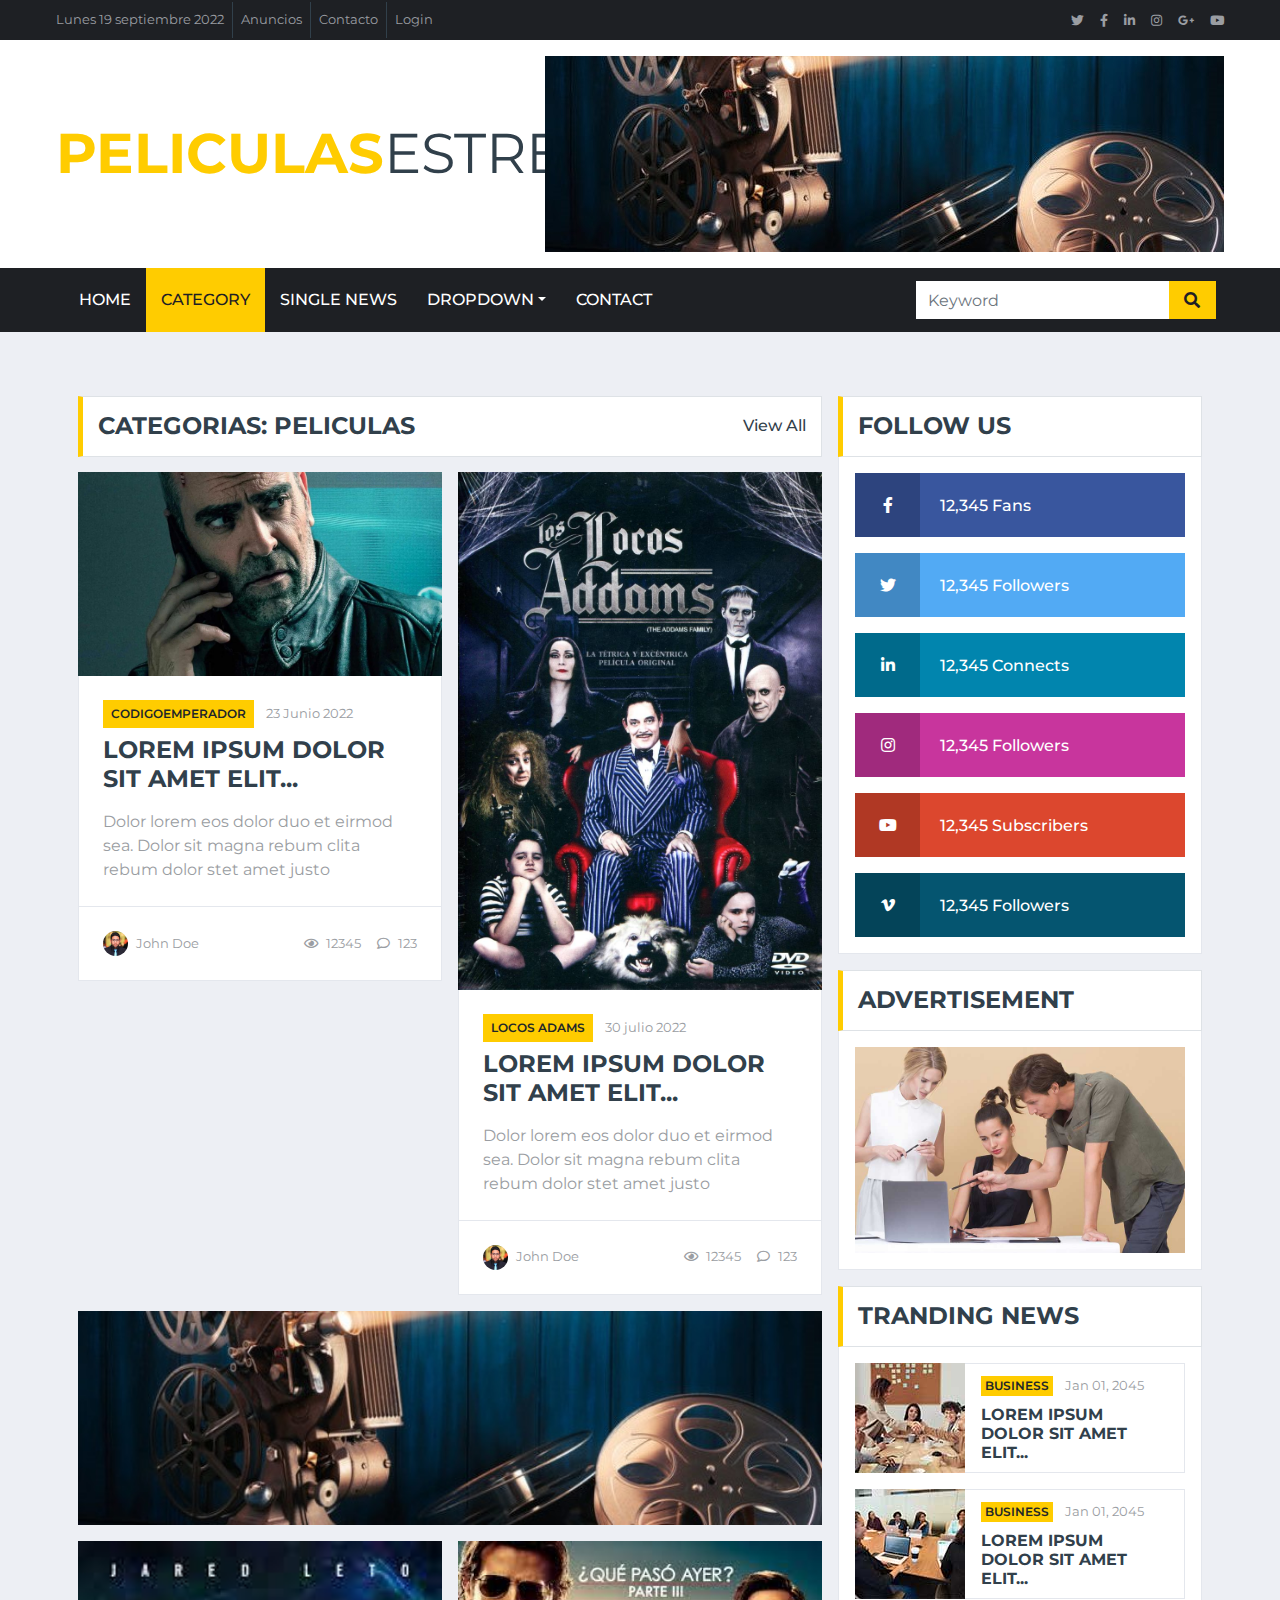
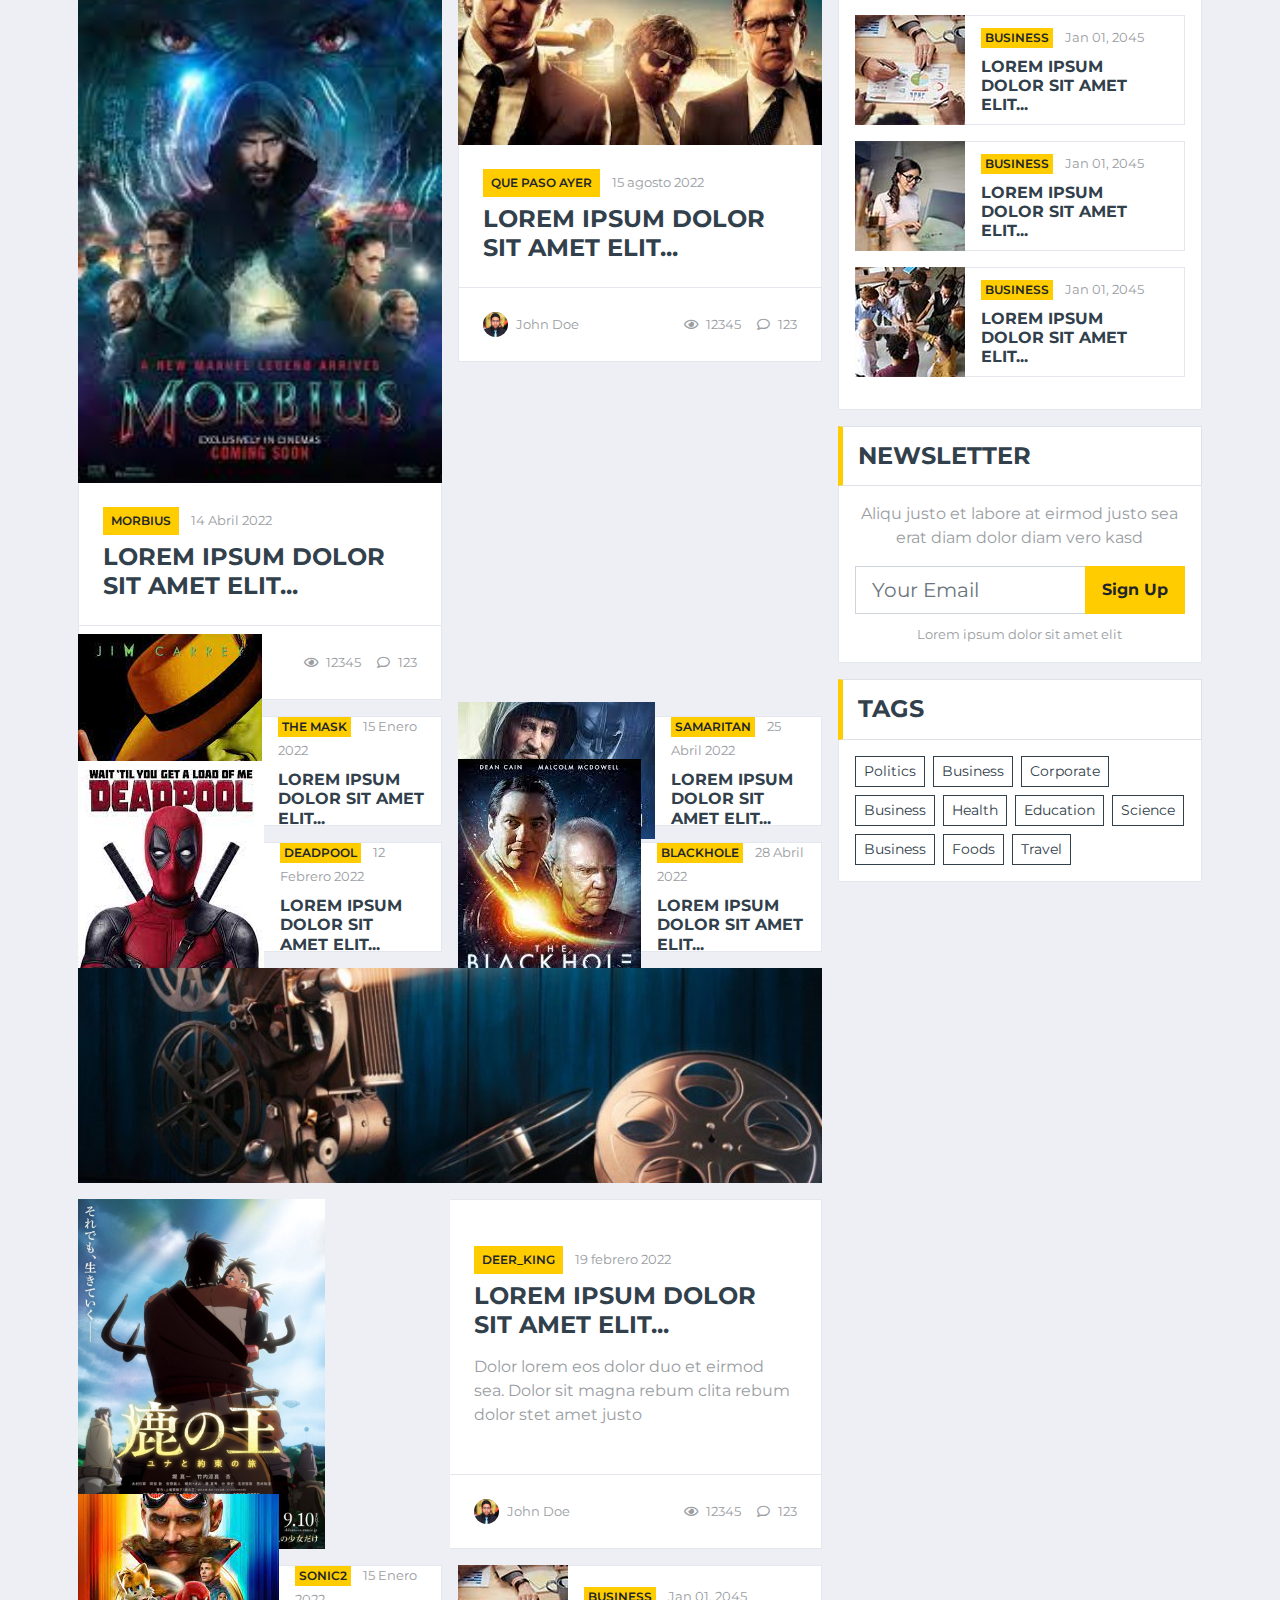
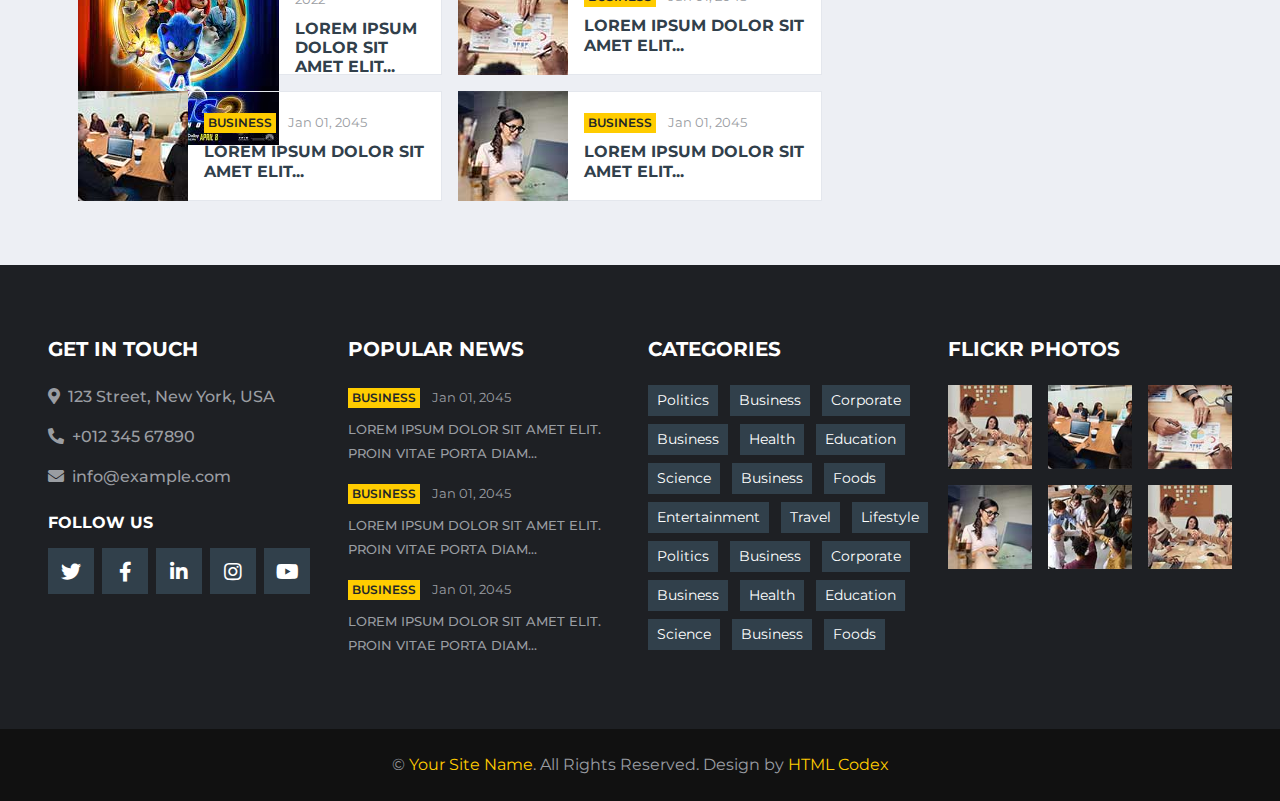
==== commit 3a6b6c75: "Log" ====
--- a/category.html
+++ b/category.html
@@ -33,13 +33,13 @@
                 <nav class="navbar navbar-expand-sm bg-dark p-0">
                     <ul class="navbar-nav ml-n2">
                         <li class="nav-item border-right border-secondary">
-                            <a class="nav-link text-body small" href="#">Monday, January 1, 2045</a>
+                            <a class="nav-link text-body small" href="#">Lunes 19 septiembre 2022</a>
                         </li>
                         <li class="nav-item border-right border-secondary">
-                            <a class="nav-link text-body small" href="#">Advertise</a>
+                            <a class="nav-link text-body small" href="#">Anuncios</a>
                         </li>
                         <li class="nav-item border-right border-secondary">
-                            <a class="nav-link text-body small" href="#">Contact</a>
+                            <a class="nav-link text-body small" href="#">Contacto</a>
                         </li>
                         <li class="nav-item">
                             <a class="nav-link text-body small" href="#">Login</a>
@@ -75,11 +75,11 @@
         <div class="row align-items-center bg-white py-3 px-lg-5">
             <div class="col-lg-4">
                 <a href="index.html" class="navbar-brand p-0 d-none d-lg-block">
-                    <h1 class="m-0 display-4 text-uppercase text-primary">Biz<span class="text-secondary font-weight-normal">News</span></h1>
+                    <h1 class="m-0 display-4 text-uppercase text-primary">Peliculas<span class="text-secondary font-weight-normal">Estrenos/span></h1>
                 </a>
             </div>
             <div class="col-lg-8 text-center text-lg-right">
-                <a href="https://htmlcodex.com"><img class="img-fluid" src="img/ads-728x90.png" alt=""></a>
+                <a href="https://youtu.be/wcbGcJ_HFtI"><img class="img-fluid" src="Imagenes/Blog1.jpg" alt=""></a>
             </div>
         </div>
     </div>
@@ -90,7 +90,7 @@
     <div class="container-fluid p-0">
         <nav class="navbar navbar-expand-lg bg-dark navbar-dark py-2 py-lg-0 px-lg-5">
             <a href="index.html" class="navbar-brand d-block d-lg-none">
-                <h1 class="m-0 display-4 text-uppercase text-primary">Biz<span class="text-white font-weight-normal">News</span></h1>
+                <h1 class="m-0 display-4 text-uppercase text-primary">Peliculas<span class="text-white font-weight-normal">Estrenos</span></h1>
             </a>
             <button type="button" class="navbar-toggler" data-toggle="collapse" data-target="#navbarCollapse">
                 <span class="navbar-toggler-icon"></span>
@@ -123,7 +123,7 @@
     <!-- Navbar End -->
 
 
-    <!-- News With Sidebar Start -->
+    <!-- Noticias con Sidebar Star -->
     <div class="container-fluid mt-5 pt-3">
         <div class="container">
             <div class="row">
@@ -131,18 +131,18 @@
                     <div class="row">
                         <div class="col-12">
                             <div class="section-title">
-                                <h4 class="m-0 text-uppercase font-weight-bold">Category: Business</h4>
+                                <h4 class="m-0 text-uppercase font-weight-bold">Categorias: Peliculas</h4>
                                 <a class="text-secondary font-weight-medium text-decoration-none" href="">View All</a>
                             </div>
                         </div>
                         <div class="col-lg-6">
                             <div class="position-relative mb-3">
-                                <img class="img-fluid w-100" src="img/news-700x435-1.jpg" style="object-fit: cover;">
+                                <img class="img-fluid w-100" src="Imagenes/codigoEmperador.jpg" style="object-fit: cover;">
                                 <div class="bg-white border border-top-0 p-4">
                                     <div class="mb-2">
                                         <a class="badge badge-primary text-uppercase font-weight-semi-bold p-2 mr-2"
-                                            href="">Business</a>
-                                        <a class="text-body" href=""><small>Jan 01, 2045</small></a>
+                                            href="https://youtu.be/PfuO6_3gFmc">CodigoEmperador</a>
+                                        <a class="text-body" href=""><small>23 Junio 2022</small></a>
                                     </div>
                                     <a class="h4 d-block mb-3 text-secondary text-uppercase font-weight-bold" href="">Lorem ipsum dolor sit amet elit...</a>
                                     <p class="m-0">Dolor lorem eos dolor duo et eirmod sea. Dolor sit magna
@@ -162,12 +162,12 @@
                         </div>
                         <div class="col-lg-6">
                             <div class="position-relative mb-3">
-                                <img class="img-fluid w-100" src="img/news-700x435-2.jpg" style="object-fit: cover;">
+                                <img class="img-fluid w-100" src="Imagenes/Adams.jpg" style="object-fit: cover;">
                                 <div class="bg-white border border-top-0 p-4">
                                     <div class="mb-2">
                                         <a class="badge badge-primary text-uppercase font-weight-semi-bold p-2 mr-2"
-                                            href="">Business</a>
-                                        <a class="text-body" href=""><small>Jan 01, 2045</small></a>
+                                            href="https://youtu.be/-5EVol1a2pU">Locos Adams</a>
+                                        <a class="text-body" href=""><small>30 julio 2022</small></a>
                                     </div>
                                     <a class="h4 d-block mb-3 text-secondary text-uppercase font-weight-bold" href="">Lorem ipsum dolor sit amet elit...</a>
                                     <p class="m-0">Dolor lorem eos dolor duo et eirmod sea. Dolor sit magna
@@ -186,16 +186,16 @@
                             </div>
                         </div>
                         <div class="col-lg-12 mb-3">
-                            <a href=""><img class="img-fluid w-100" src="img/ads-728x90.png" alt=""></a>
+                            <a href=""><img class="img-fluid w-100" src="Imagenes/Blog1.jpg" alt=""></a>
                         </div>
                         <div class="col-lg-6">
                             <div class="position-relative mb-3">
-                                <img class="img-fluid w-100" src="img/news-700x435-3.jpg" style="object-fit: cover;">
+                                <img class="img-fluid w-100" src="Imagenes/Morbius.jpg" style="object-fit: cover;">
                                 <div class="bg-white border border-top-0 p-4">
                                     <div class="mb-2">
                                         <a class="badge badge-primary text-uppercase font-weight-semi-bold p-2 mr-2"
-                                            href="">Business</a>
-                                        <a class="text-body" href=""><small>Jan 01, 2045</small></a>
+                                            href="">Morbius</a>
+                                        <a class="text-body" href="https://youtu.be/C4XP8FSqTTE"><small> 14 Abril 2022</small></a>
                                     </div>
                                     <a class="h4 d-block mb-0 text-secondary text-uppercase font-weight-bold" href="">Lorem ipsum dolor sit amet elit...</a>
                                 </div>
@@ -213,12 +213,12 @@
                         </div>
                         <div class="col-lg-6">
                             <div class="position-relative mb-3">
-                                <img class="img-fluid w-100" src="img/news-700x435-4.jpg" style="object-fit: cover;">
+                                <img class="img-fluid w-100" src="Imagenes/QuePasoAyer.jpg" style="object-fit: cover;">
                                 <div class="bg-white border border-top-0 p-4">
                                     <div class="mb-2">
                                         <a class="badge badge-primary text-uppercase font-weight-semi-bold p-2 mr-2"
-                                            href="">Business</a>
-                                        <a class="text-body" href=""><small>Jan 01, 2045</small></a>
+                                            href="">Que paso ayer</a>
+                                        <a class="text-body" href="https://youtu.be/grzQVcg2lNQ"><small>15 agosto 2022 </small></a>
                                     </div>
                                     <a class="h4 d-block mb-0 text-secondary text-uppercase font-weight-bold" href="">Lorem ipsum dolor sit amet elit...</a>
                                 </div>
@@ -236,62 +236,62 @@
                         </div>
                         <div class="col-lg-6">
                             <div class="d-flex align-items-center bg-white mb-3" style="height: 110px;">
-                                <img class="img-fluid" src="img/news-110x110-1.jpg" alt="">
-                                <div class="w-100 h-100 px-3 d-flex flex-column justify-content-center border border-left-0">
-                                    <div class="mb-2">
-                                        <a class="badge badge-primary text-uppercase font-weight-semi-bold p-1 mr-2" href="">Business</a>
-                                        <a class="text-body" href=""><small>Jan 01, 2045</small></a>
-                                    </div>
-                                    <a class="h6 m-0 text-secondary text-uppercase font-weight-bold" href="">Lorem ipsum dolor sit amet elit...</a>
-                                </div>
-                            </div>
-                            <div class="d-flex align-items-center bg-white mb-3" style="height: 110px;">
-                                <img class="img-fluid" src="img/news-110x110-2.jpg" alt="">
-                                <div class="w-100 h-100 px-3 d-flex flex-column justify-content-center border border-left-0">
-                                    <div class="mb-2">
-                                        <a class="badge badge-primary text-uppercase font-weight-semi-bold p-1 mr-2" href="">Business</a>
-                                        <a class="text-body" href=""><small>Jan 01, 2045</small></a>
-                                    </div>
-                                    <a class="h6 m-0 text-secondary text-uppercase font-weight-bold" href="">Lorem ipsum dolor sit amet elit...</a>
-                                </div>
-                            </div>
-                        </div>
-                        <div class="col-lg-6">
-                            <div class="d-flex align-items-center bg-white mb-3" style="height: 110px;">
-                                <img class="img-fluid" src="img/news-110x110-3.jpg" alt="">
-                                <div class="w-100 h-100 px-3 d-flex flex-column justify-content-center border border-left-0">
-                                    <div class="mb-2">
-                                        <a class="badge badge-primary text-uppercase font-weight-semi-bold p-1 mr-2" href="">Business</a>
-                                        <a class="text-body" href=""><small>Jan 01, 2045</small></a>
-                                    </div>
-                                    <a class="h6 m-0 text-secondary text-uppercase font-weight-bold" href="">Lorem ipsum dolor sit amet elit...</a>
-                                </div>
-                            </div>
-                            <div class="d-flex align-items-center bg-white mb-3" style="height: 110px;">
-                                <img class="img-fluid" src="img/news-110x110-4.jpg" alt="">
-                                <div class="w-100 h-100 px-3 d-flex flex-column justify-content-center border border-left-0">
-                                    <div class="mb-2">
-                                        <a class="badge badge-primary text-uppercase font-weight-semi-bold p-1 mr-2" href="">Business</a>
-                                        <a class="text-body" href=""><small>Jan 01, 2045</small></a>
+                                <img class="img-fluid" src="Imagenes/TheMask.jpg" alt="">
+                                <div class="w-100 h-100 px-3 d-flex flex-column justify-content-center border border-left-0">
+                                    <div class="mb-2">
+                                        <a class="badge badge-primary text-uppercase font-weight-semi-bold p-1 mr-2" href="">the mask</a>
+                                        <a class="text-body" href="https://youtu.be/iCxSU7al4Uo"><small>15 Enero 2022</small></a>
+                                    </div>
+                                    <a class="h6 m-0 text-secondary text-uppercase font-weight-bold" href="">Lorem ipsum dolor sit amet elit...</a>
+                                </div>
+                            </div>
+                            <div class="d-flex align-items-center bg-white mb-3" style="height: 110px;">
+                                <img class="img-fluid" src="Imagenes/Dadpool.jpg" alt="">
+                                <div class="w-100 h-100 px-3 d-flex flex-column justify-content-center border border-left-0">
+                                    <div class="mb-2">
+                                        <a class="badge badge-primary text-uppercase font-weight-semi-bold p-1 mr-2" href="">Deadpool</a>
+                                        <a class="text-body" href="https://youtu.be/u_uk2Qkrf2Y"><small>12 Febrero 2022</small></a>
+                                    </div>
+                                    <a class="h6 m-0 text-secondary text-uppercase font-weight-bold" href="">Lorem ipsum dolor sit amet elit...</a>
+                                </div>
+                            </div>
+                        </div>
+                        <div class="col-lg-6">
+                            <div class="d-flex align-items-center bg-white mb-3" style="height: 110px;">
+                                <img class="img-fluid" src="Imagenes/Samaritan.jpg" alt="">
+                                <div class="w-100 h-100 px-3 d-flex flex-column justify-content-center border border-left-0">
+                                    <div class="mb-2">
+                                        <a class="badge badge-primary text-uppercase font-weight-semi-bold p-1 mr-2" href="">Samaritan</a>
+                                        <a class="text-body" href="https://youtu.be/ZmCrptWNGfM"><small>25 Abril 2022</small></a>
+                                    </div>
+                                    <a class="h6 m-0 text-secondary text-uppercase font-weight-bold" href="">Lorem ipsum dolor sit amet elit...</a>
+                                </div>
+                            </div>
+                            <div class="d-flex align-items-center bg-white mb-3" style="height: 110px;">
+                                <img class="img-fluid" src="Imagenes/BlackHole.jpg" alt="">
+                                <div class="w-100 h-100 px-3 d-flex flex-column justify-content-center border border-left-0">
+                                    <div class="mb-2">
+                                        <a class="badge badge-primary text-uppercase font-weight-semi-bold p-1 mr-2" href="">BlackHole</a>
+                                        <a class="text-body" href="https://youtu.be/_YGM6ccVBnI"><small>28 Abril 2022</small></a>
                                     </div>
                                     <a class="h6 m-0 text-secondary text-uppercase font-weight-bold" href="">Lorem ipsum dolor sit amet elit...</a>
                                 </div>
                             </div>
                         </div>
                         <div class="col-lg-12 mb-3">
-                            <a href=""><img class="img-fluid w-100" src="img/ads-728x90.png" alt=""></a>
+                            <a href=""><img class="img-fluid w-100" src="Imagenes/Blog1.jpg" alt=""></a>
                         </div>
                         <div class="col-lg-12">
                             <div class="row news-lg mx-0 mb-3">
                                 <div class="col-md-6 h-100 px-0">
-                                    <img class="img-fluid h-100" src="img/news-700x435-5.jpg" style="object-fit: cover;">
+                                    <img class="img-fluid h-100" src="Imagenes/Deer_King.jpg" style="object-fit: cover;">
                                 </div>
                                 <div class="col-md-6 d-flex flex-column border bg-white h-100 px-0">
                                     <div class="mt-auto p-4">
                                         <div class="mb-2">
                                             <a class="badge badge-primary text-uppercase font-weight-semi-bold p-2 mr-2"
-                                                href="">Business</a>
-                                            <a class="text-body" href=""><small>Jan 01, 2045</small></a>
+                                                href="">Deer_King</a>
+                                            <a class="text-body" href=""><small>19 febrero 2022</small></a>
                                         </div>
                                         <a class="h4 d-block mb-3 text-secondary text-uppercase font-weight-bold" href="">Lorem ipsum dolor sit amet elit...</a>
                                         <p class="m-0">Dolor lorem eos dolor duo et eirmod sea. Dolor sit magna
@@ -312,11 +312,11 @@
                         </div>
                         <div class="col-lg-6">
                             <div class="d-flex align-items-center bg-white mb-3" style="height: 110px;">
-                                <img class="img-fluid" src="img/news-110x110-1.jpg" alt="">
-                                <div class="w-100 h-100 px-3 d-flex flex-column justify-content-center border border-left-0">
-                                    <div class="mb-2">
-                                        <a class="badge badge-primary text-uppercase font-weight-semi-bold p-1 mr-2" href="">Business</a>
-                                        <a class="text-body" href=""><small>Jan 01, 2045</small></a>
+                                <img class="img-fluid" src="Imagenes/Sonic2.jpg" alt="">
+                                <div class="w-100 h-100 px-3 d-flex flex-column justify-content-center border border-left-0">
+                                    <div class="mb-2">
+                                        <a class="badge badge-primary text-uppercase font-weight-semi-bold p-1 mr-2" href="">Sonic2</a>
+                                        <a class="text-body" href="https://youtu.be/2OMixTIRQcY"><small>15 Enero 2022</small></a>
                                     </div>
                                     <a class="h6 m-0 text-secondary text-uppercase font-weight-bold" href="">Lorem ipsum dolor sit amet elit...</a>
                                 </div>
--- a/css/style.css
+++ b/css/style.css
@@ -105,7 +105,9 @@
   margin-top: 0;
   margin-bottom: 1rem;
 }
-
+nav-link text-body small{
+ text-decoration: white;
+}
 ol ol,
 ul ul,
 ol ul,
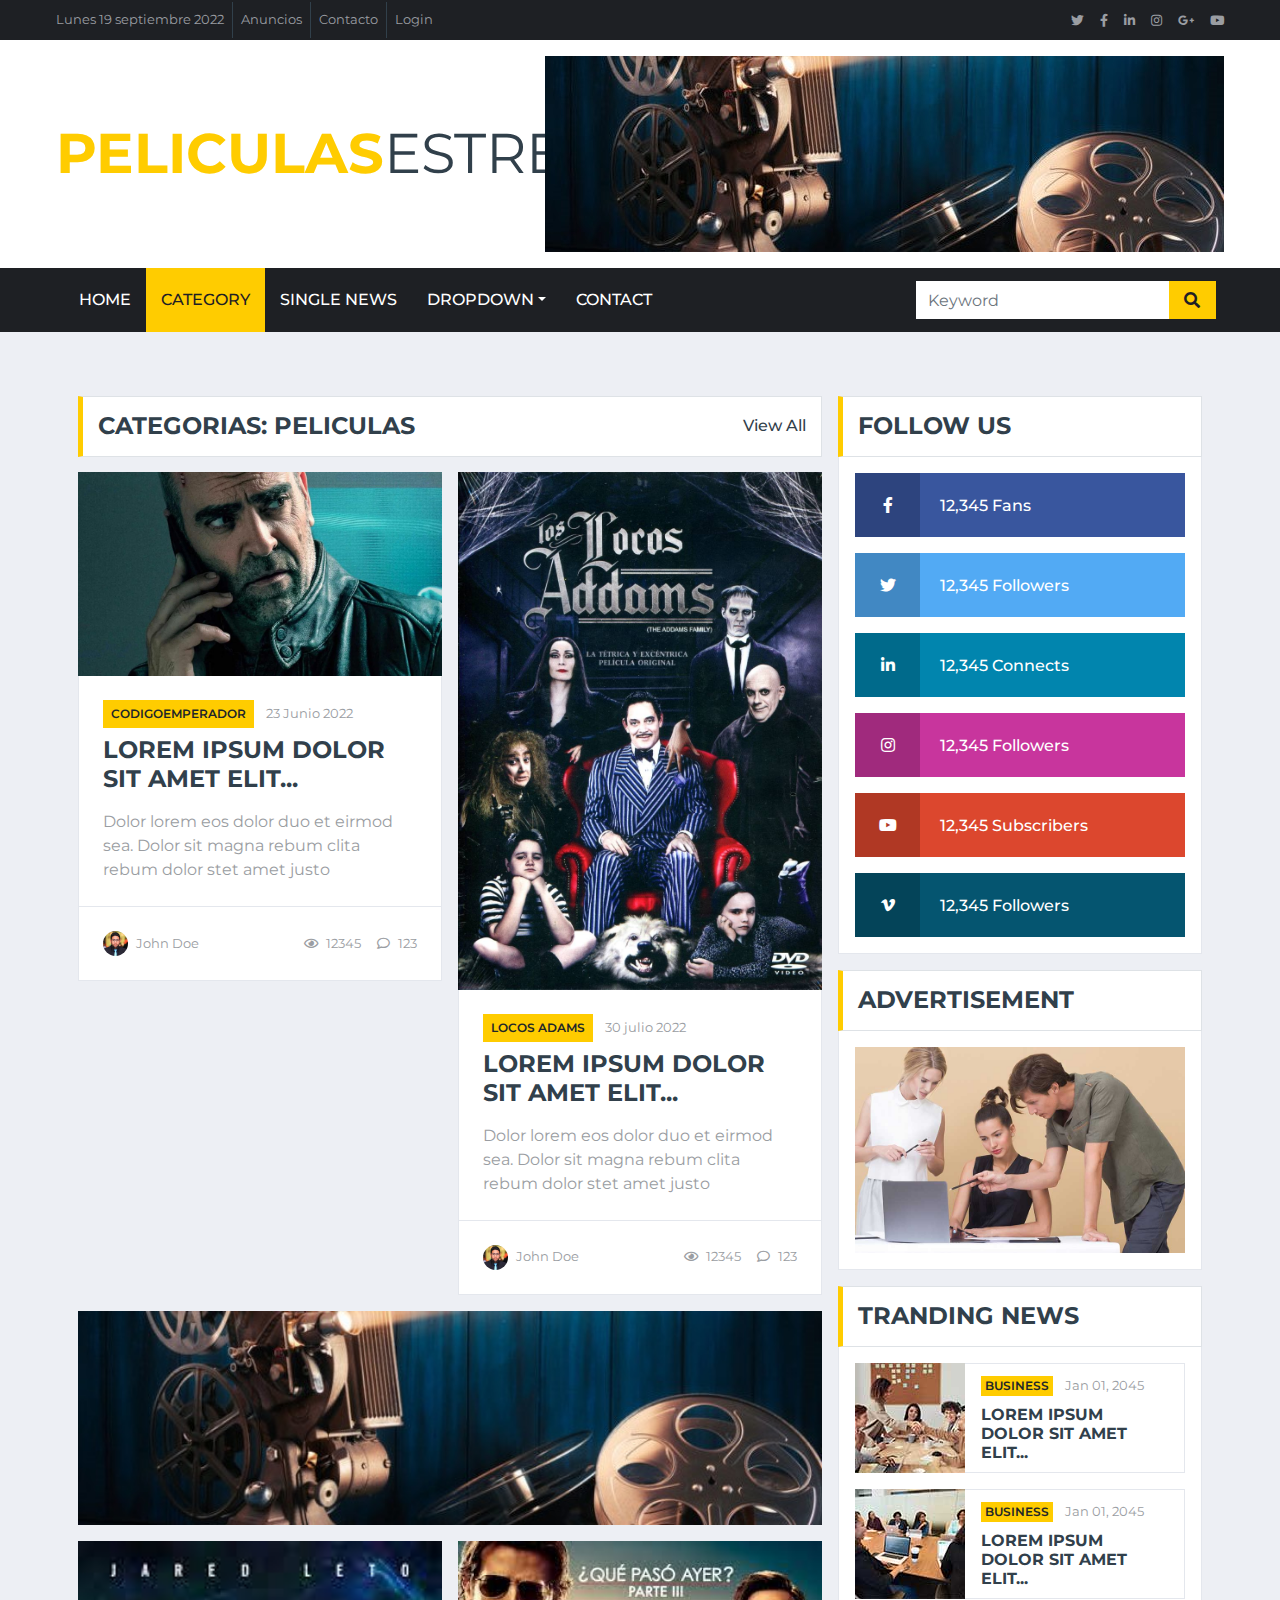
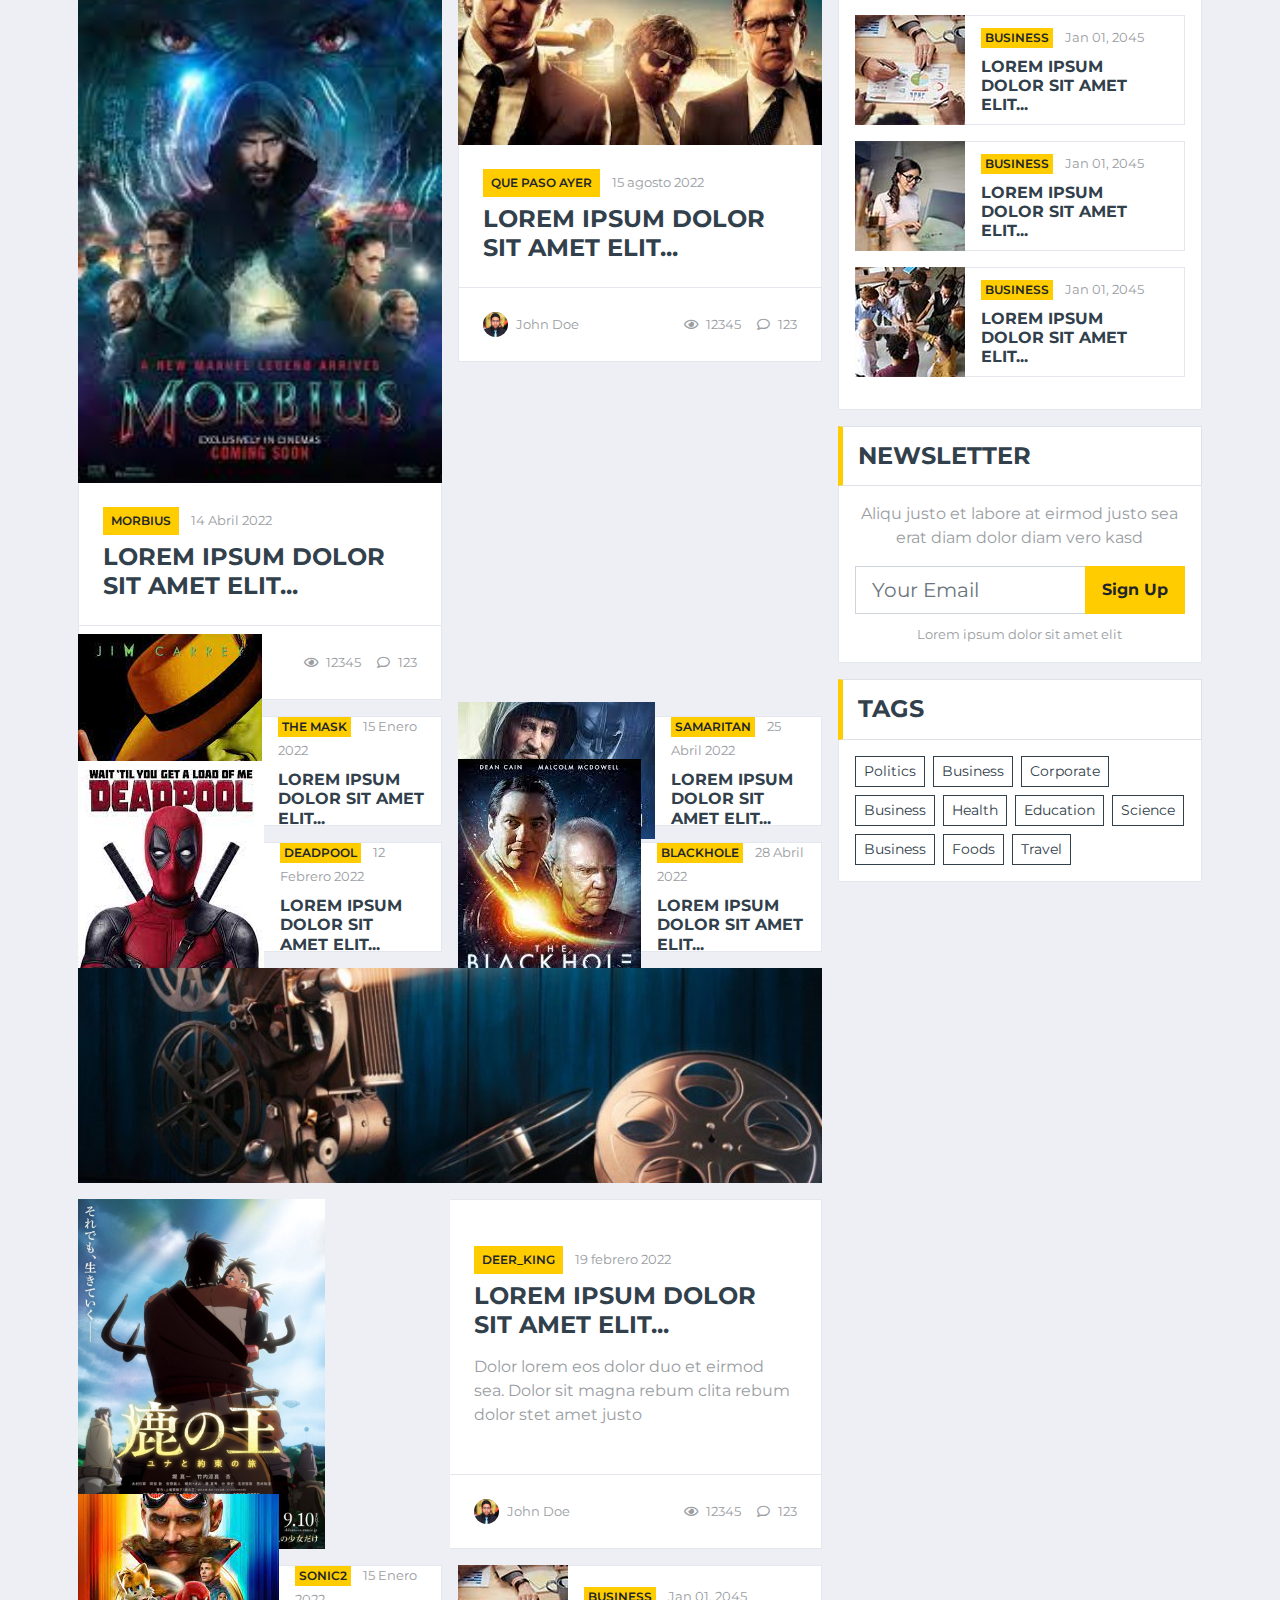
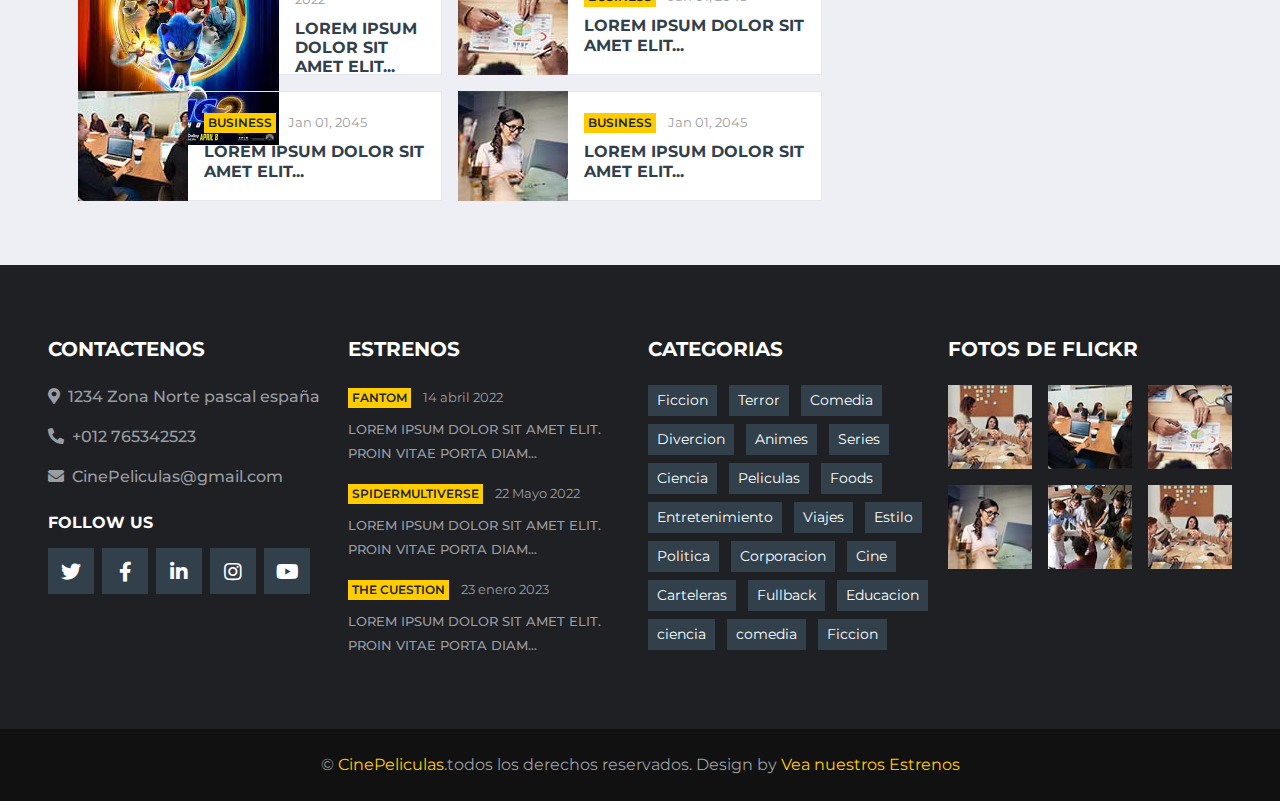
==== commit 06f10868: "Load" ====
--- a/category.html
+++ b/category.html
@@ -513,10 +513,10 @@
     <div class="container-fluid bg-dark pt-5 px-sm-3 px-md-5 mt-5">
         <div class="row py-4">
             <div class="col-lg-3 col-md-6 mb-5">
-                <h5 class="mb-4 text-white text-uppercase font-weight-bold">Get In Touch</h5>
-                <p class="font-weight-medium"><i class="fa fa-map-marker-alt mr-2"></i>123 Street, New York, USA</p>
-                <p class="font-weight-medium"><i class="fa fa-phone-alt mr-2"></i>+012 345 67890</p>
-                <p class="font-weight-medium"><i class="fa fa-envelope mr-2"></i>info@example.com</p>
+                <h5 class="mb-4 text-white text-uppercase font-weight-bold">Contactenos</h5>
+                <p class="font-weight-medium"><i class="fa fa-map-marker-alt mr-2"></i>1234 Zona Norte pascal españa</p>
+                <p class="font-weight-medium"><i class="fa fa-phone-alt mr-2"></i>+012 765342523</p>
+                <p class="font-weight-medium"><i class="fa fa-envelope mr-2"></i>CinePeliculas@gmail.com</p>
                 <h6 class="mt-4 mb-3 text-white text-uppercase font-weight-bold">Follow Us</h6>
                 <div class="d-flex justify-content-start">
                     <a class="btn btn-lg btn-secondary btn-lg-square mr-2" href="#"><i class="fab fa-twitter"></i></a>
@@ -527,57 +527,57 @@
                 </div>
             </div>
             <div class="col-lg-3 col-md-6 mb-5">
-                <h5 class="mb-4 text-white text-uppercase font-weight-bold">Popular News</h5>
+                <h5 class="mb-4 text-white text-uppercase font-weight-bold">Estrenos</h5>
                 <div class="mb-3">
                     <div class="mb-2">
-                        <a class="badge badge-primary text-uppercase font-weight-semi-bold p-1 mr-2" href="">Business</a>
-                        <a class="text-body" href=""><small>Jan 01, 2045</small></a>
+                        <a class="badge badge-primary text-uppercase font-weight-semi-bold p-1 mr-2" href="">Fantom</a>
+                        <a class="text-body" href=""><small>14 abril 2022</small></a>
                     </div>
                     <a class="small text-body text-uppercase font-weight-medium" href="">Lorem ipsum dolor sit amet elit. Proin vitae porta diam...</a>
                 </div>
                 <div class="mb-3">
                     <div class="mb-2">
-                        <a class="badge badge-primary text-uppercase font-weight-semi-bold p-1 mr-2" href="">Business</a>
-                        <a class="text-body" href=""><small>Jan 01, 2045</small></a>
+                        <a class="badge badge-primary text-uppercase font-weight-semi-bold p-1 mr-2" href="">SpiderMultiverse</a>
+                        <a class="text-body" href=""><small>22 Mayo 2022</small></a>
                     </div>
                     <a class="small text-body text-uppercase font-weight-medium" href="">Lorem ipsum dolor sit amet elit. Proin vitae porta diam...</a>
                 </div>
                 <div class="">
                     <div class="mb-2">
-                        <a class="badge badge-primary text-uppercase font-weight-semi-bold p-1 mr-2" href="">Business</a>
-                        <a class="text-body" href=""><small>Jan 01, 2045</small></a>
+                        <a class="badge badge-primary text-uppercase font-weight-semi-bold p-1 mr-2" href="">the cuestion</a>
+                        <a class="text-body" href=""><small>23 enero 2023</small></a>
                     </div>
                     <a class="small text-body text-uppercase font-weight-medium" href="">Lorem ipsum dolor sit amet elit. Proin vitae porta diam...</a>
                 </div>
             </div>
             <div class="col-lg-3 col-md-6 mb-5">
-                <h5 class="mb-4 text-white text-uppercase font-weight-bold">Categories</h5>
+                <h5 class="mb-4 text-white text-uppercase font-weight-bold">Categorias</h5>
                 <div class="m-n1">
-                    <a href="" class="btn btn-sm btn-secondary m-1">Politics</a>
-                    <a href="" class="btn btn-sm btn-secondary m-1">Business</a>
-                    <a href="" class="btn btn-sm btn-secondary m-1">Corporate</a>
-                    <a href="" class="btn btn-sm btn-secondary m-1">Business</a>
-                    <a href="" class="btn btn-sm btn-secondary m-1">Health</a>
-                    <a href="" class="btn btn-sm btn-secondary m-1">Education</a>
-                    <a href="" class="btn btn-sm btn-secondary m-1">Science</a>
-                    <a href="" class="btn btn-sm btn-secondary m-1">Business</a>
+                    <a href="" class="btn btn-sm btn-secondary m-1">Ficcion</a>
+                    <a href="" class="btn btn-sm btn-secondary m-1">Terror</a>
+                    <a href="" class="btn btn-sm btn-secondary m-1">Comedia</a>
+                    <a href="" class="btn btn-sm btn-secondary m-1">Divercion</a>
+                    <a href="" class="btn btn-sm btn-secondary m-1">Animes</a>
+                    <a href="" class="btn btn-sm btn-secondary m-1">Series</a>
+                    <a href="" class="btn btn-sm btn-secondary m-1">Ciencia</a>
+                    <a href="" class="btn btn-sm btn-secondary m-1">Peliculas</a>
                     <a href="" class="btn btn-sm btn-secondary m-1">Foods</a>
-                    <a href="" class="btn btn-sm btn-secondary m-1">Entertainment</a>
-                    <a href="" class="btn btn-sm btn-secondary m-1">Travel</a>
-                    <a href="" class="btn btn-sm btn-secondary m-1">Lifestyle</a>
-                    <a href="" class="btn btn-sm btn-secondary m-1">Politics</a>
-                    <a href="" class="btn btn-sm btn-secondary m-1">Business</a>
-                    <a href="" class="btn btn-sm btn-secondary m-1">Corporate</a>
-                    <a href="" class="btn btn-sm btn-secondary m-1">Business</a>
-                    <a href="" class="btn btn-sm btn-secondary m-1">Health</a>
-                    <a href="" class="btn btn-sm btn-secondary m-1">Education</a>
-                    <a href="" class="btn btn-sm btn-secondary m-1">Science</a>
-                    <a href="" class="btn btn-sm btn-secondary m-1">Business</a>
-                    <a href="" class="btn btn-sm btn-secondary m-1">Foods</a>
+                    <a href="" class="btn btn-sm btn-secondary m-1">Entretenimiento</a>
+                    <a href="" class="btn btn-sm btn-secondary m-1">Viajes</a>
+                    <a href="" class="btn btn-sm btn-secondary m-1">Estilo</a>
+                    <a href="" class="btn btn-sm btn-secondary m-1">Politica</a>
+                    <a href="" class="btn btn-sm btn-secondary m-1">Corporacion</a>
+                    <a href="" class="btn btn-sm btn-secondary m-1">Cine</a>
+                    <a href="" class="btn btn-sm btn-secondary m-1">Carteleras</a>
+                    <a href="" class="btn btn-sm btn-secondary m-1">Fullback</a>
+                    <a href="" class="btn btn-sm btn-secondary m-1">Educacion</a>
+                    <a href="" class="btn btn-sm btn-secondary m-1">ciencia</a>
+                    <a href="" class="btn btn-sm btn-secondary m-1">comedia</a>
+                    <a href="" class="btn btn-sm btn-secondary m-1">Ficcion</a>
                 </div>
             </div>
             <div class="col-lg-3 col-md-6 mb-5">
-                <h5 class="mb-4 text-white text-uppercase font-weight-bold">Flickr Photos</h5>
+                <h5 class="mb-4 text-white text-uppercase font-weight-bold">Fotos de Flickr</h5>
                 <div class="row">
                     <div class="col-4 mb-3">
                         <a href=""><img class="w-100" src="img/news-110x110-1.jpg" alt=""></a>
@@ -602,10 +602,10 @@
         </div>
     </div>
     <div class="container-fluid py-4 px-sm-3 px-md-5" style="background: #111111;">
-        <p class="m-0 text-center">&copy; <a href="#">Your Site Name</a>. All Rights Reserved. 
+        <p class="m-0 text-center">&copy; <a href="#">CinePeliculas</a>.todos los derechos reservados. 
 		
 		<!--/*** This template is free as long as you keep the footer author’s credit link/attribution link/backlink. If you'd like to use the template without the footer author’s credit link/attribution link/backlink, you can purchase the Credit Removal License from "https://htmlcodex.com/credit-removal". Thank you for your support. ***/-->
-		Design by <a href="https://htmlcodex.com">HTML Codex</a></p>
+		Design by <a href="https://youtu.be/wcbGcJ_HFtI">Vea nuestros Estrenos</a></p>
     </div>
     <!-- Footer End -->
 
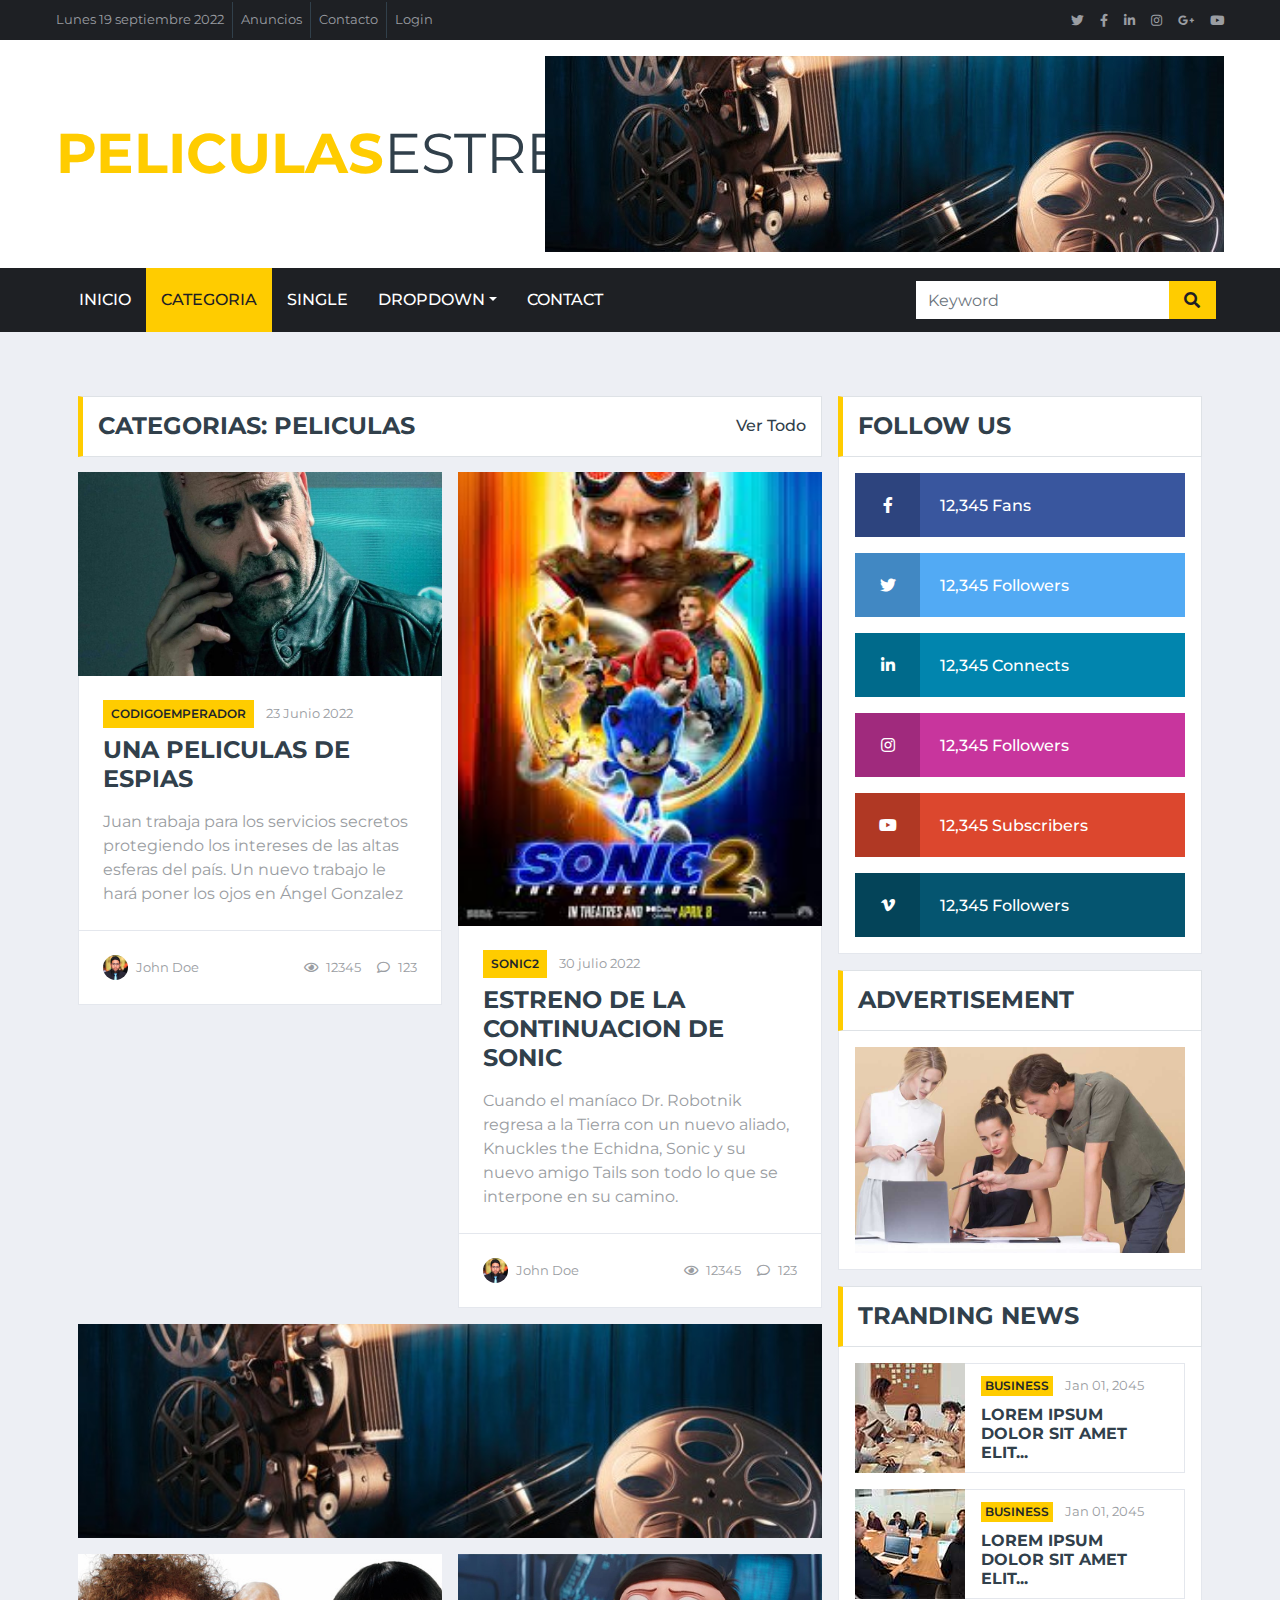
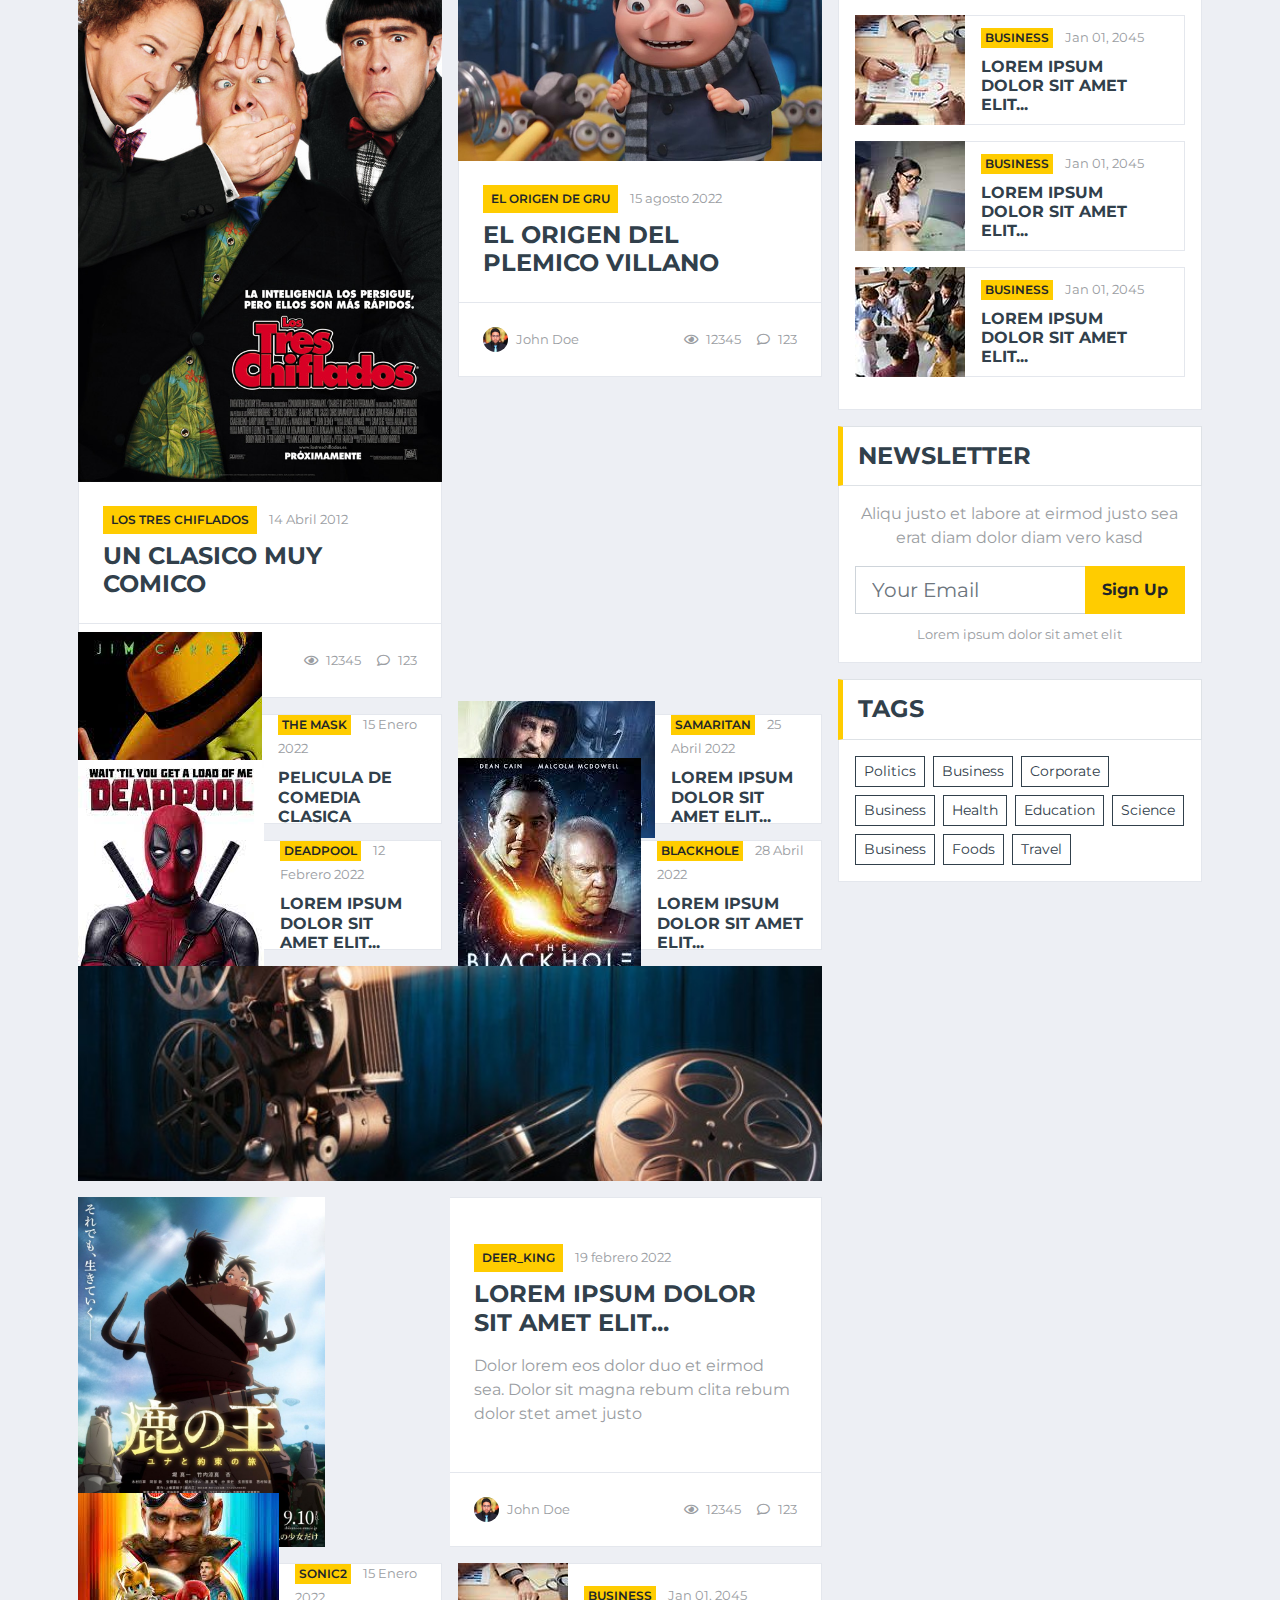
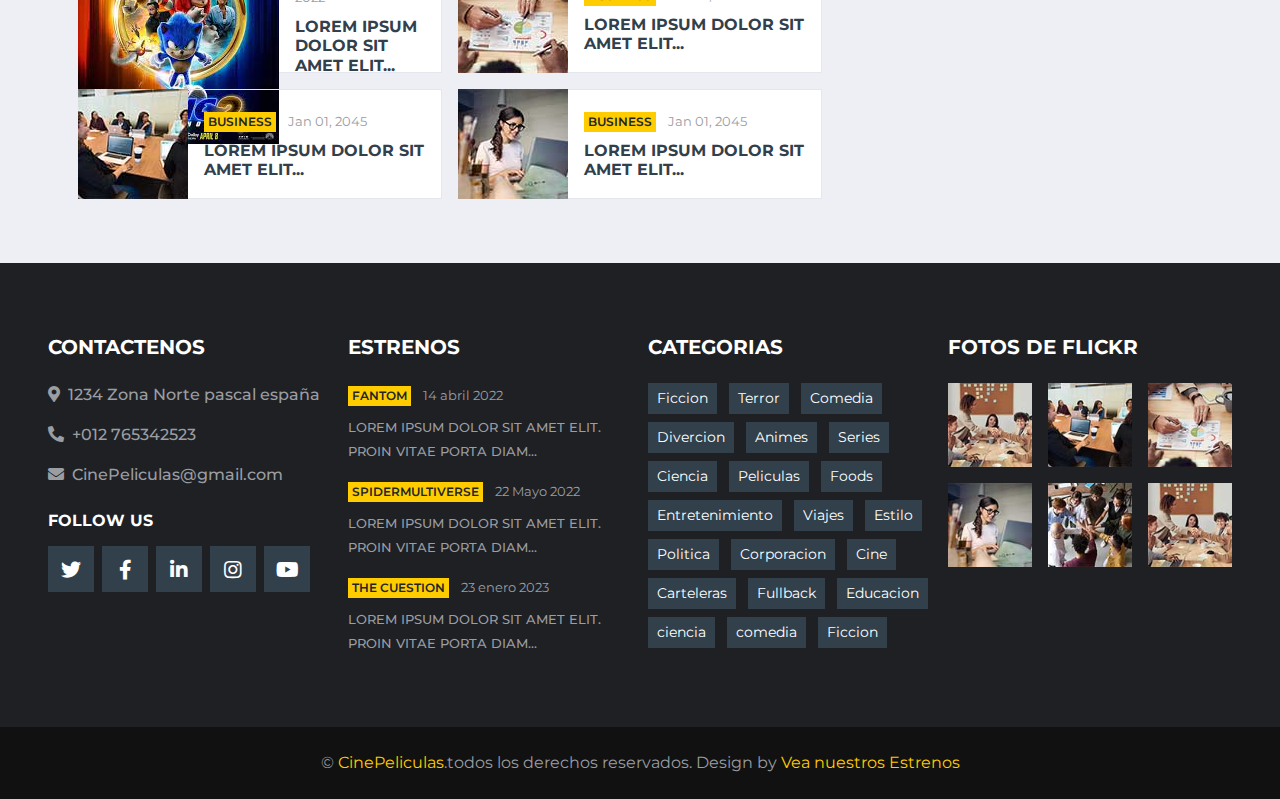
==== commit a7cbe764: "Load" ====
--- a/category.html
+++ b/category.html
@@ -97,9 +97,9 @@
             </button>
             <div class="collapse navbar-collapse justify-content-between px-0 px-lg-3" id="navbarCollapse">
                 <div class="navbar-nav mr-auto py-0">
-                    <a href="index.html" class="nav-item nav-link">Home</a>
-                    <a href="category.html" class="nav-item nav-link active">Category</a>
-                    <a href="single.html" class="nav-item nav-link">Single News</a>
+                    <a href="index.html" class="nav-item nav-link">Inicio</a>
+                    <a href="category.html" class="nav-item nav-link active">Categoria</a>
+                    <a href="single.html" class="nav-item nav-link">single</a>
                     <div class="nav-item dropdown">
                         <a href="#" class="nav-link dropdown-toggle" data-toggle="dropdown">Dropdown</a>
                         <div class="dropdown-menu rounded-0 m-0">
@@ -132,7 +132,7 @@
                         <div class="col-12">
                             <div class="section-title">
                                 <h4 class="m-0 text-uppercase font-weight-bold">Categorias: Peliculas</h4>
-                                <a class="text-secondary font-weight-medium text-decoration-none" href="">View All</a>
+                                <a class="text-secondary font-weight-medium text-decoration-none" href="">Ver Todo</a>
                             </div>
                         </div>
                         <div class="col-lg-6">
@@ -144,9 +144,10 @@
                                             href="https://youtu.be/PfuO6_3gFmc">CodigoEmperador</a>
                                         <a class="text-body" href=""><small>23 Junio 2022</small></a>
                                     </div>
-                                    <a class="h4 d-block mb-3 text-secondary text-uppercase font-weight-bold" href="">Lorem ipsum dolor sit amet elit...</a>
-                                    <p class="m-0">Dolor lorem eos dolor duo et eirmod sea. Dolor sit magna
-                                        rebum clita rebum dolor stet amet justo</p>
+                                    <a class="h4 d-block mb-3 text-secondary text-uppercase font-weight-bold" href="">Una peliculas de espias</a>
+                                    <p class="m-0">Juan trabaja para los servicios secretos protegiendo los intereses
+                                         de las altas esferas del país. Un nuevo trabajo le 
+                                         hará poner los ojos en Ángel Gonzalez</p>
                                 </div>
                                 <div class="d-flex justify-content-between bg-white border border-top-0 p-4">
                                     <div class="d-flex align-items-center">
@@ -162,16 +163,16 @@
                         </div>
                         <div class="col-lg-6">
                             <div class="position-relative mb-3">
-                                <img class="img-fluid w-100" src="Imagenes/Adams.jpg" style="object-fit: cover;">
+                                <img class="img-fluid w-100" src="Imagenes/Sonic2.jpg" style="object-fit: cover;">
                                 <div class="bg-white border border-top-0 p-4">
                                     <div class="mb-2">
                                         <a class="badge badge-primary text-uppercase font-weight-semi-bold p-2 mr-2"
-                                            href="https://youtu.be/-5EVol1a2pU">Locos Adams</a>
+                                            href="https://youtu.be/2OMixTIRQcY">Sonic2</a>
                                         <a class="text-body" href=""><small>30 julio 2022</small></a>
                                     </div>
-                                    <a class="h4 d-block mb-3 text-secondary text-uppercase font-weight-bold" href="">Lorem ipsum dolor sit amet elit...</a>
-                                    <p class="m-0">Dolor lorem eos dolor duo et eirmod sea. Dolor sit magna
-                                        rebum clita rebum dolor stet amet justo</p>
+                                    <a class="h4 d-block mb-3 text-secondary text-uppercase font-weight-bold" href="">Estreno de la continuacion de Sonic</a>
+                                    <p class="m-0">Cuando el maníaco Dr. Robotnik regresa a la Tierra con un nuevo aliado, Knuckles the Echidna, Sonic y su nuevo amigo Tails son todo
+                                         lo que se interpone en su camino.</p>
                                 </div>
                                 <div class="d-flex justify-content-between bg-white border border-top-0 p-4">
                                     <div class="d-flex align-items-center">
@@ -190,14 +191,14 @@
                         </div>
                         <div class="col-lg-6">
                             <div class="position-relative mb-3">
-                                <img class="img-fluid w-100" src="Imagenes/Morbius.jpg" style="object-fit: cover;">
+                                <img class="img-fluid w-100" src="Imagenes/Los tres chiflados.jpg" style="object-fit: cover;">
                                 <div class="bg-white border border-top-0 p-4">
                                     <div class="mb-2">
                                         <a class="badge badge-primary text-uppercase font-weight-semi-bold p-2 mr-2"
-                                            href="">Morbius</a>
-                                        <a class="text-body" href="https://youtu.be/C4XP8FSqTTE"><small> 14 Abril 2022</small></a>
-                                    </div>
-                                    <a class="h4 d-block mb-0 text-secondary text-uppercase font-weight-bold" href="">Lorem ipsum dolor sit amet elit...</a>
+                                            href="">Los tres chiflados</a>
+                                        <a class="text-body" href="https://youtu.be/huHNatSEObs"><small> 14 Abril 2012</small></a>
+                                    </div>
+                                    <a class="h4 d-block mb-0 text-secondary text-uppercase font-weight-bold" href="">Un clasico muy comico</a>
                                 </div>
                                 <div class="d-flex justify-content-between bg-white border border-top-0 p-4">
                                     <div class="d-flex align-items-center">
@@ -213,14 +214,14 @@
                         </div>
                         <div class="col-lg-6">
                             <div class="position-relative mb-3">
-                                <img class="img-fluid w-100" src="Imagenes/QuePasoAyer.jpg" style="object-fit: cover;">
+                                <img class="img-fluid w-100" src="Imagenes/minions-el-origen-de-gru.jpg" style="object-fit: cover;">
                                 <div class="bg-white border border-top-0 p-4">
                                     <div class="mb-2">
                                         <a class="badge badge-primary text-uppercase font-weight-semi-bold p-2 mr-2"
-                                            href="">Que paso ayer</a>
-                                        <a class="text-body" href="https://youtu.be/grzQVcg2lNQ"><small>15 agosto 2022 </small></a>
-                                    </div>
-                                    <a class="h4 d-block mb-0 text-secondary text-uppercase font-weight-bold" href="">Lorem ipsum dolor sit amet elit...</a>
+                                            href="">El origen de gru</a>
+                                        <a class="text-body" href="https://youtu.be/6Dc3o5fTsD0"><small>15 agosto 2022 </small></a>
+                                    </div>
+                                    <a class="h4 d-block mb-0 text-secondary text-uppercase font-weight-bold" href="">El origen del plemico villano</a>
                                 </div>
                                 <div class="d-flex justify-content-between bg-white border border-top-0 p-4">
                                     <div class="d-flex align-items-center">
@@ -242,7 +243,7 @@
                                         <a class="badge badge-primary text-uppercase font-weight-semi-bold p-1 mr-2" href="">the mask</a>
                                         <a class="text-body" href="https://youtu.be/iCxSU7al4Uo"><small>15 Enero 2022</small></a>
                                     </div>
-                                    <a class="h6 m-0 text-secondary text-uppercase font-weight-bold" href="">Lorem ipsum dolor sit amet elit...</a>
+                                    <a class="h6 m-0 text-secondary text-uppercase font-weight-bold" href="">Pelicula de comedia clasica</a>
                                 </div>
                             </div>
                             <div class="d-flex align-items-center bg-white mb-3" style="height: 110px;">
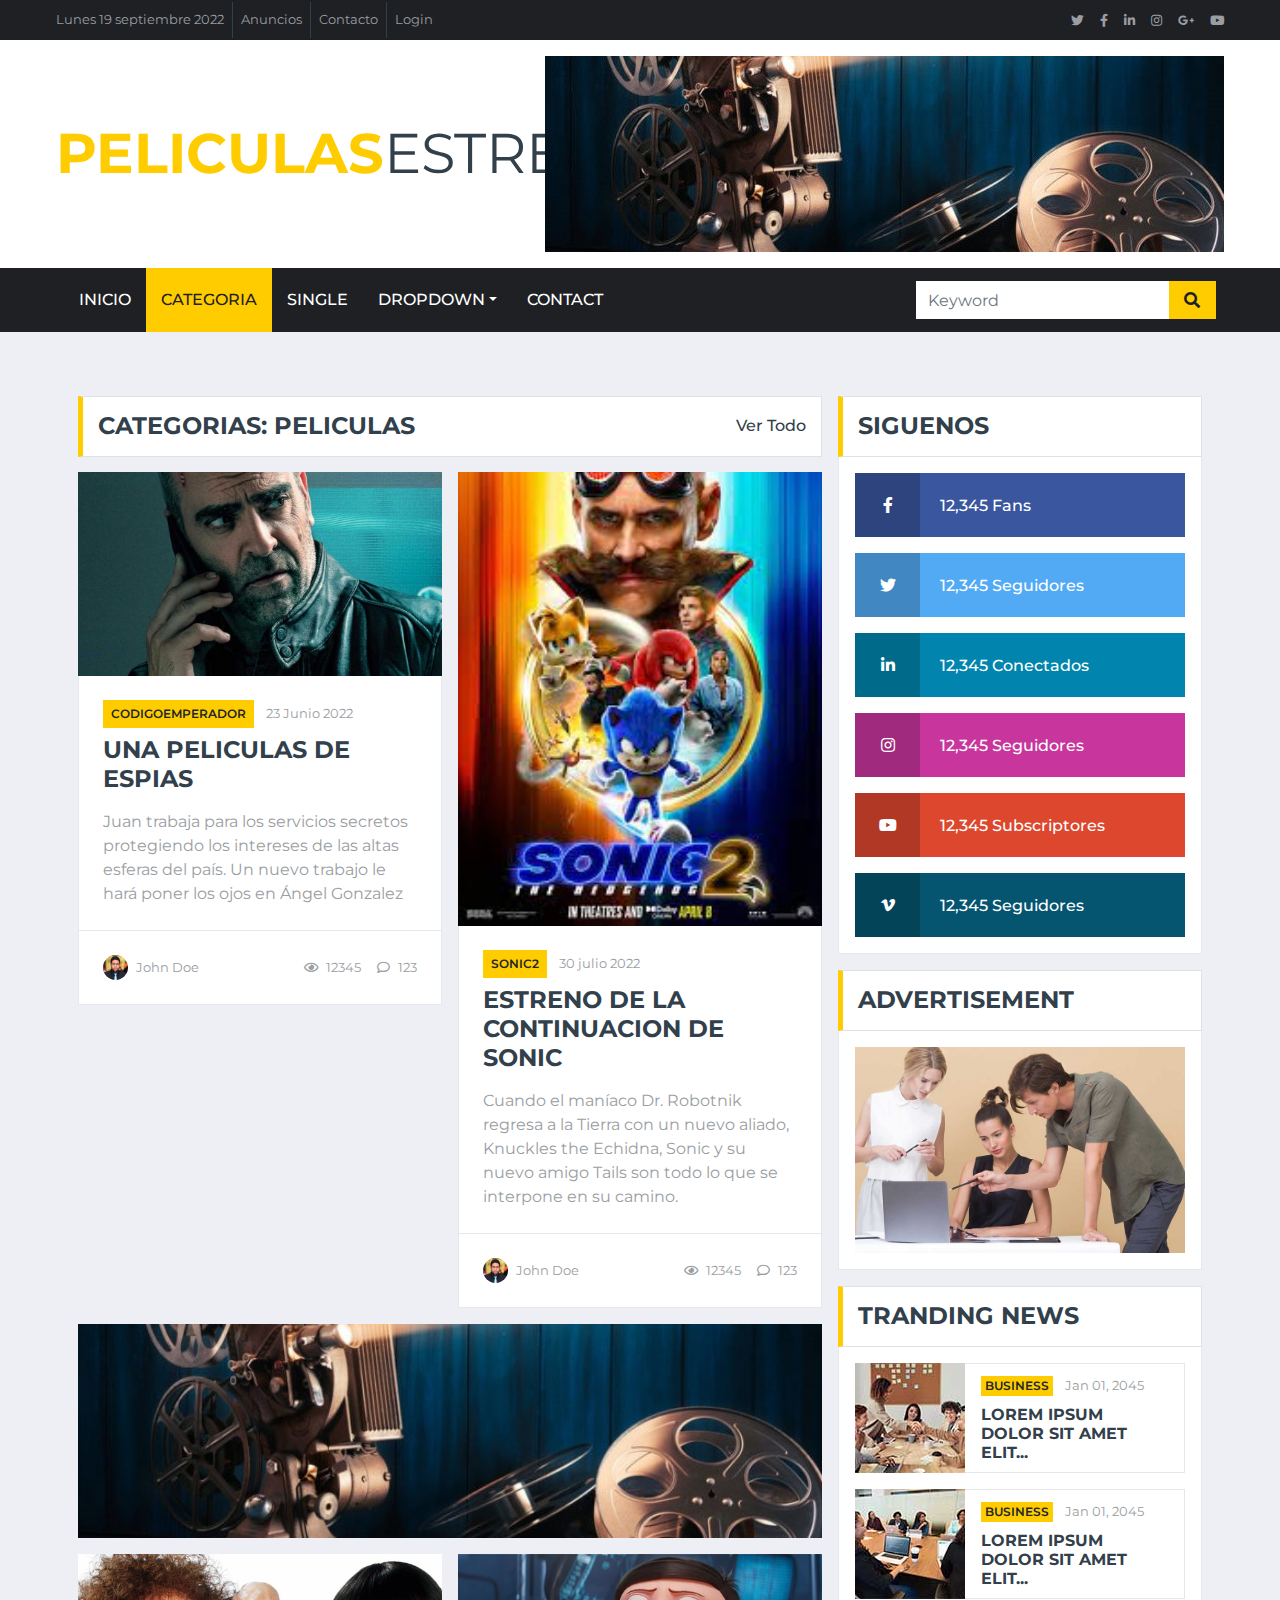
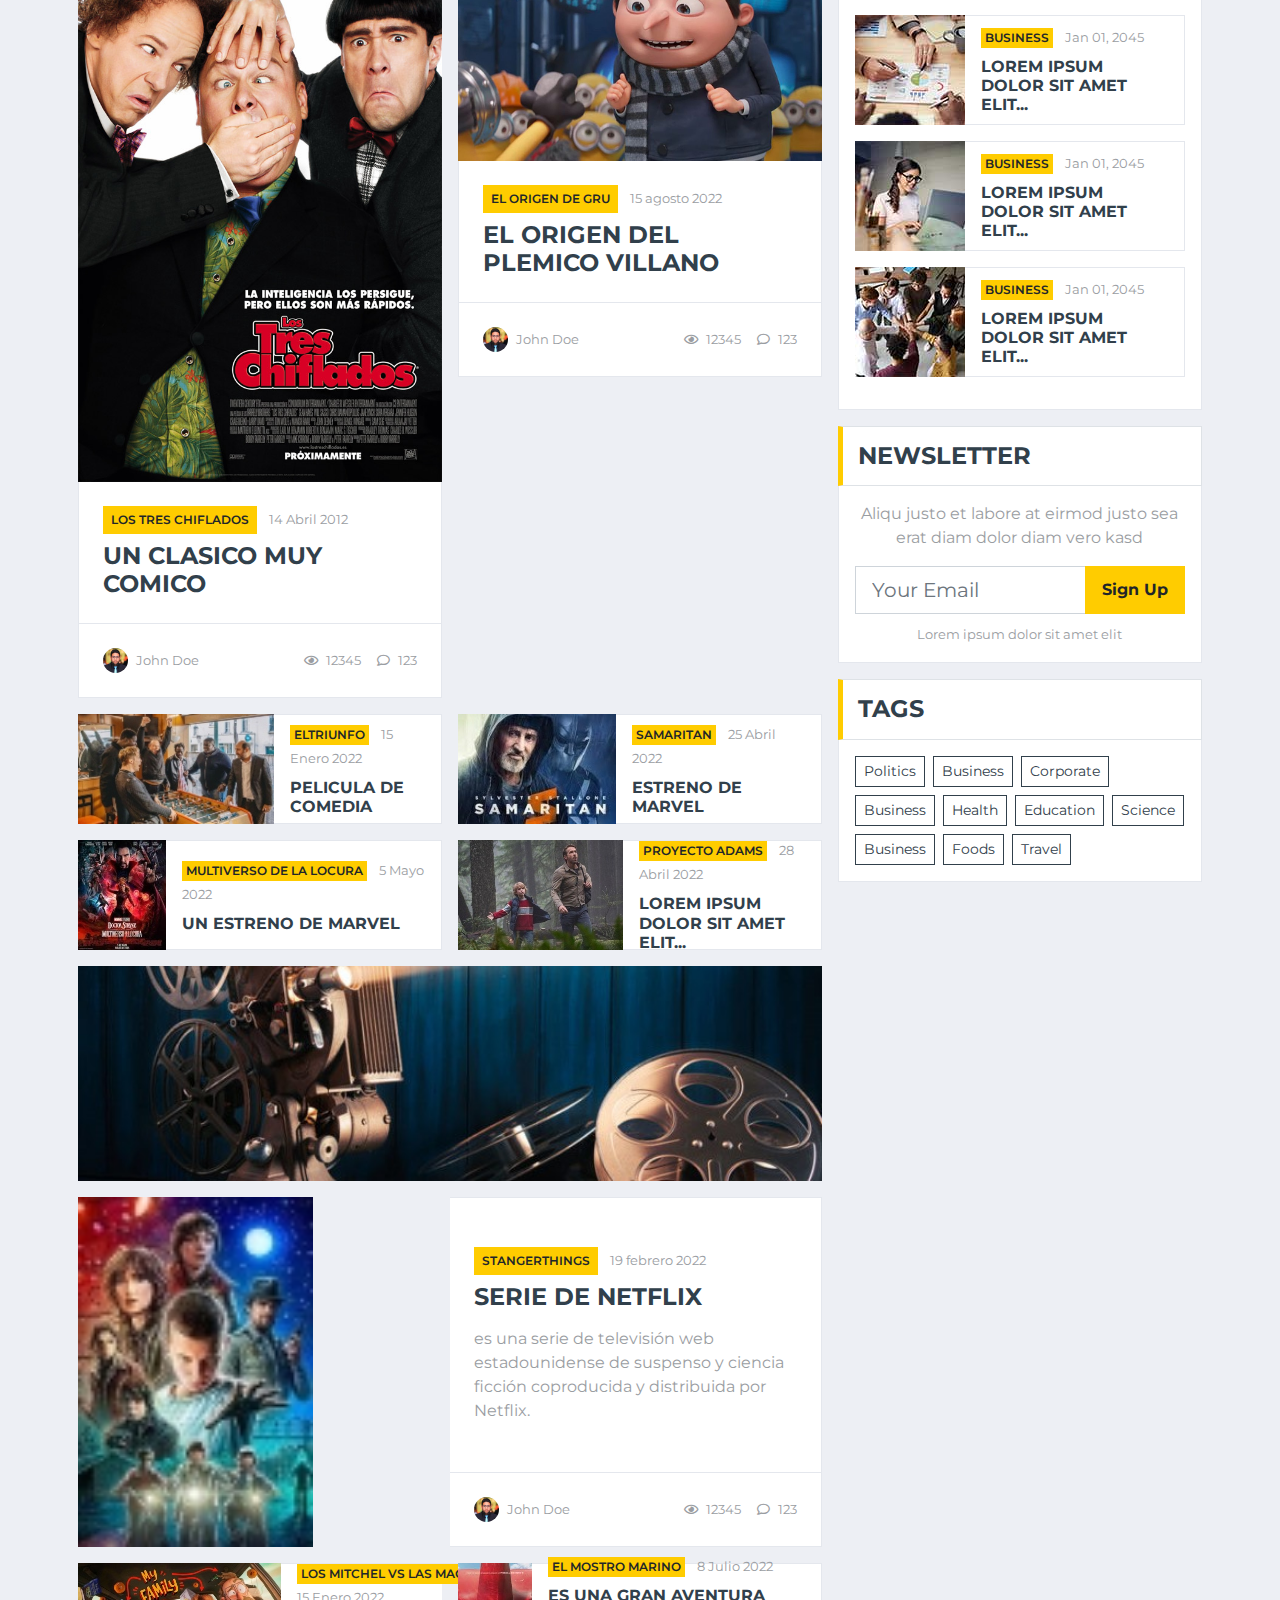
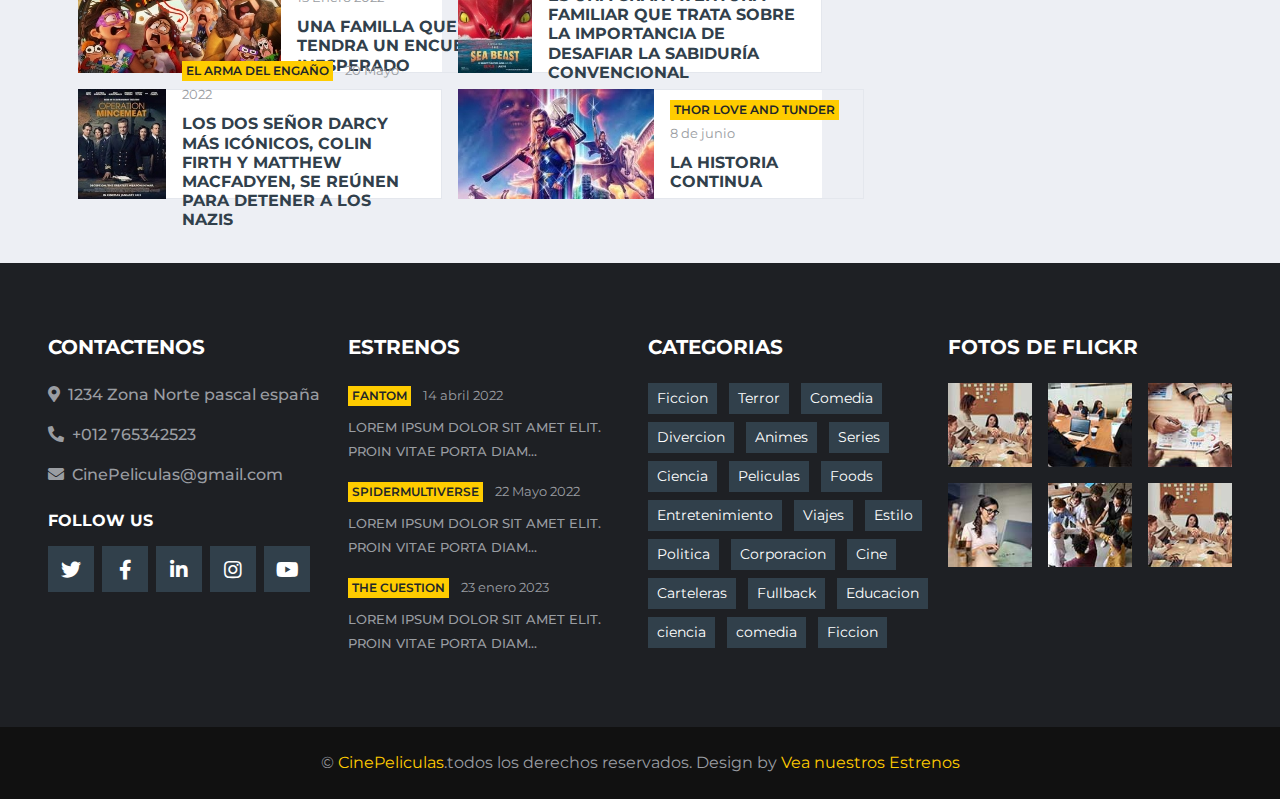
==== commit 34094fa0: "Load" ====
--- a/category.html
+++ b/category.html
@@ -237,23 +237,23 @@
                         </div>
                         <div class="col-lg-6">
                             <div class="d-flex align-items-center bg-white mb-3" style="height: 110px;">
-                                <img class="img-fluid" src="Imagenes/TheMask.jpg" alt="">
-                                <div class="w-100 h-100 px-3 d-flex flex-column justify-content-center border border-left-0">
-                                    <div class="mb-2">
-                                        <a class="badge badge-primary text-uppercase font-weight-semi-bold p-1 mr-2" href="">the mask</a>
-                                        <a class="text-body" href="https://youtu.be/iCxSU7al4Uo"><small>15 Enero 2022</small></a>
-                                    </div>
-                                    <a class="h6 m-0 text-secondary text-uppercase font-weight-bold" href="">Pelicula de comedia clasica</a>
-                                </div>
-                            </div>
-                            <div class="d-flex align-items-center bg-white mb-3" style="height: 110px;">
-                                <img class="img-fluid" src="Imagenes/Dadpool.jpg" alt="">
-                                <div class="w-100 h-100 px-3 d-flex flex-column justify-content-center border border-left-0">
-                                    <div class="mb-2">
-                                        <a class="badge badge-primary text-uppercase font-weight-semi-bold p-1 mr-2" href="">Deadpool</a>
-                                        <a class="text-body" href="https://youtu.be/u_uk2Qkrf2Y"><small>12 Febrero 2022</small></a>
-                                    </div>
-                                    <a class="h6 m-0 text-secondary text-uppercase font-weight-bold" href="">Lorem ipsum dolor sit amet elit...</a>
+                                <img class="img-fluid" src="Imagenes/El triunfo.jpg" alt="">
+                                <div class="w-100 h-100 px-3 d-flex flex-column justify-content-center border border-left-0">
+                                    <div class="mb-2">
+                                        <a class="badge badge-primary text-uppercase font-weight-semi-bold p-1 mr-2" href="">Eltriunfo</a>
+                                        <a class="text-body" href="https://youtu.be/5n5e5326teA"><small>15 Enero 2022</small></a>
+                                    </div>
+                                    <a class="h6 m-0 text-secondary text-uppercase font-weight-bold" href="">Pelicula de comedia</a>
+                                </div>
+                            </div>
+                            <div class="d-flex align-items-center bg-white mb-3" style="height: 110px;">
+                                <img class="img-fluid" src="Imagenes/Multiverso de Locura.jpg" alt="">
+                                <div class="w-100 h-100 px-3 d-flex flex-column justify-content-center border border-left-0">
+                                    <div class="mb-2">
+                                        <a class="badge badge-primary text-uppercase font-weight-semi-bold p-1 mr-2" href="">Multiverso de la Locura</a>
+                                        <a class="text-body" href="https://youtu.be/GxzHj7rqJzg"><small>5 Mayo 2022</small></a>
+                                    </div>
+                                    <a class="h6 m-0 text-secondary text-uppercase font-weight-bold" href="">Un estreno de Marvel</a>
                                 </div>
                             </div>
                         </div>
@@ -265,15 +265,15 @@
                                         <a class="badge badge-primary text-uppercase font-weight-semi-bold p-1 mr-2" href="">Samaritan</a>
                                         <a class="text-body" href="https://youtu.be/ZmCrptWNGfM"><small>25 Abril 2022</small></a>
                                     </div>
-                                    <a class="h6 m-0 text-secondary text-uppercase font-weight-bold" href="">Lorem ipsum dolor sit amet elit...</a>
-                                </div>
-                            </div>
-                            <div class="d-flex align-items-center bg-white mb-3" style="height: 110px;">
-                                <img class="img-fluid" src="Imagenes/BlackHole.jpg" alt="">
-                                <div class="w-100 h-100 px-3 d-flex flex-column justify-content-center border border-left-0">
-                                    <div class="mb-2">
-                                        <a class="badge badge-primary text-uppercase font-weight-semi-bold p-1 mr-2" href="">BlackHole</a>
-                                        <a class="text-body" href="https://youtu.be/_YGM6ccVBnI"><small>28 Abril 2022</small></a>
+                                    <a class="h6 m-0 text-secondary text-uppercase font-weight-bold" href="">Estreno de Marvel</a>
+                                </div>
+                            </div>
+                            <div class="d-flex align-items-center bg-white mb-3" style="height: 110px;">
+                                <img class="img-fluid" src="Imagenes/Proyecto Adam.jpg" alt="">
+                                <div class="w-100 h-100 px-3 d-flex flex-column justify-content-center border border-left-0">
+                                    <div class="mb-2">
+                                        <a class="badge badge-primary text-uppercase font-weight-semi-bold p-1 mr-2" href="">Proyecto Adams</a>
+                                        <a class="text-body" href="https://youtu.be/J1jgM6gxRSU"><small>28 Abril 2022</small></a>
                                     </div>
                                     <a class="h6 m-0 text-secondary text-uppercase font-weight-bold" href="">Lorem ipsum dolor sit amet elit...</a>
                                 </div>
@@ -285,18 +285,18 @@
                         <div class="col-lg-12">
                             <div class="row news-lg mx-0 mb-3">
                                 <div class="col-md-6 h-100 px-0">
-                                    <img class="img-fluid h-100" src="Imagenes/Deer_King.jpg" style="object-fit: cover;">
+                                    <img class="img-fluid h-100" src="Imagenes/StangerThings.jpg" style="object-fit: cover;">
                                 </div>
                                 <div class="col-md-6 d-flex flex-column border bg-white h-100 px-0">
                                     <div class="mt-auto p-4">
                                         <div class="mb-2">
                                             <a class="badge badge-primary text-uppercase font-weight-semi-bold p-2 mr-2"
-                                                href="">Deer_King</a>
+                                                href="">StangerThings</a>
                                             <a class="text-body" href=""><small>19 febrero 2022</small></a>
                                         </div>
-                                        <a class="h4 d-block mb-3 text-secondary text-uppercase font-weight-bold" href="">Lorem ipsum dolor sit amet elit...</a>
-                                        <p class="m-0">Dolor lorem eos dolor duo et eirmod sea. Dolor sit magna
-                                            rebum clita rebum dolor stet amet justo</p>
+                                        <a class="h4 d-block mb-3 text-secondary text-uppercase font-weight-bold" href="">Serie de Netflix</a>
+                                        <p class="m-0">es una serie de televisión web estadounidense de suspenso y ciencia ficción coproducida
+                                             y distribuida por Netflix.</p>
                                     </div>
                                     <div class="d-flex justify-content-between bg-white border-top mt-auto p-4">
                                         <div class="d-flex align-items-center">
@@ -313,45 +313,45 @@
                         </div>
                         <div class="col-lg-6">
                             <div class="d-flex align-items-center bg-white mb-3" style="height: 110px;">
-                                <img class="img-fluid" src="Imagenes/Sonic2.jpg" alt="">
-                                <div class="w-100 h-100 px-3 d-flex flex-column justify-content-center border border-left-0">
-                                    <div class="mb-2">
-                                        <a class="badge badge-primary text-uppercase font-weight-semi-bold p-1 mr-2" href="">Sonic2</a>
-                                        <a class="text-body" href="https://youtu.be/2OMixTIRQcY"><small>15 Enero 2022</small></a>
-                                    </div>
-                                    <a class="h6 m-0 text-secondary text-uppercase font-weight-bold" href="">Lorem ipsum dolor sit amet elit...</a>
-                                </div>
-                            </div>
-                            <div class="d-flex align-items-center bg-white mb-3" style="height: 110px;">
-                                <img class="img-fluid" src="img/news-110x110-2.jpg" alt="">
-                                <div class="w-100 h-100 px-3 d-flex flex-column justify-content-center border border-left-0">
-                                    <div class="mb-2">
-                                        <a class="badge badge-primary text-uppercase font-weight-semi-bold p-1 mr-2" href="">Business</a>
-                                        <a class="text-body" href=""><small>Jan 01, 2045</small></a>
-                                    </div>
-                                    <a class="h6 m-0 text-secondary text-uppercase font-weight-bold" href="">Lorem ipsum dolor sit amet elit...</a>
-                                </div>
-                            </div>
-                        </div>
-                        <div class="col-lg-6">
-                            <div class="d-flex align-items-center bg-white mb-3" style="height: 110px;">
-                                <img class="img-fluid" src="img/news-110x110-3.jpg" alt="">
-                                <div class="w-100 h-100 px-3 d-flex flex-column justify-content-center border border-left-0">
-                                    <div class="mb-2">
-                                        <a class="badge badge-primary text-uppercase font-weight-semi-bold p-1 mr-2" href="">Business</a>
-                                        <a class="text-body" href=""><small>Jan 01, 2045</small></a>
-                                    </div>
-                                    <a class="h6 m-0 text-secondary text-uppercase font-weight-bold" href="">Lorem ipsum dolor sit amet elit...</a>
-                                </div>
-                            </div>
-                            <div class="d-flex align-items-center bg-white mb-3" style="height: 110px;">
-                                <img class="img-fluid" src="img/news-110x110-4.jpg" alt="">
-                                <div class="w-100 h-100 px-3 d-flex flex-column justify-content-center border border-left-0">
-                                    <div class="mb-2">
-                                        <a class="badge badge-primary text-uppercase font-weight-semi-bold p-1 mr-2" href="">Business</a>
-                                        <a class="text-body" href=""><small>Jan 01, 2045</small></a>
-                                    </div>
-                                    <a class="h6 m-0 text-secondary text-uppercase font-weight-bold" href="">Lorem ipsum dolor sit amet elit...</a>
+                                <img class="img-fluid" src="Imagenes/the-mitchells-vs-the-machines.jpg" alt="">
+                                <div class="w-100 h-100 px-3 d-flex flex-column justify-content-center border border-left-0">
+                                    <div class="mb-2">
+                                        <a class="badge badge-primary text-uppercase font-weight-semi-bold p-1 mr-2" href="">Los Mitchel vs las Maquinas</a>
+                                        <a class="text-body" href="https://youtu.be/28-LXt1ch5M"><small>15 Enero 2022</small></a>
+                                    </div>
+                                    <a class="h6 m-0 text-secondary text-uppercase font-weight-bold" href="">Una familla que tendra un encuentro inesperado</a>
+                                </div>
+                            </div>
+                            <div class="d-flex align-items-center bg-white mb-3" style="height: 110px;">
+                                <img class="img-fluid" src="Imagenes/El Arma del engaño.jpg" alt="">
+                                <div class="w-100 h-100 px-3 d-flex flex-column justify-content-center border border-left-0">
+                                    <div class="mb-2">
+                                        <a class="badge badge-primary text-uppercase font-weight-semi-bold p-1 mr-2" href="https://youtu.be/C6U4RyUXtX0">El Arma del engaño</a>
+                                        <a class="text-body" href=""><small>20 Mayo 2022</small></a>
+                                    </div>
+                                    <a class="h6 m-0 text-secondary text-uppercase font-weight-bold" href="">Los dos señor Darcy más icónicos, Colin Firth y Matthew Macfadyen, se reúnen para detener a los nazis</a>
+                                </div>
+                            </div>
+                        </div>
+                        <div class="col-lg-6">
+                            <div class="d-flex align-items-center bg-white mb-3" style="height: 110px;">
+                                <img class="img-fluid" src="Imagenes/El mostro marino.jpg" alt="">
+                                <div class="w-100 h-100 px-3 d-flex flex-column justify-content-center border border-left-0">
+                                    <div class="mb-2">
+                                        <a class="badge badge-primary text-uppercase font-weight-semi-bold p-1 mr-2" href="">El mostro marino</a>
+                                        <a class="text-body" href="https://youtu.be/Ol2XYzaJrOo"><small>8 Julio 2022</small></a>
+                                    </div>
+                                    <a class="h6 m-0 text-secondary text-uppercase font-weight-bold" href="">Es una gran aventura familiar que trata sobre la importancia de desafiar la sabiduría convencional </a>
+                                </div>
+                            </div>
+                            <div class="d-flex align-items-center bg-white mb-3" style="height: 110px;">
+                                <img class="img-fluid" src="Imagenes/Thor.jpg" alt="">
+                                <div class="w-100 h-100 px-3 d-flex flex-column justify-content-center border border-left-0">
+                                    <div class="mb-2">
+                                        <a class="badge badge-primary text-uppercase font-weight-semi-bold p-1 mr-2" href="">Thor love and tunder</a>
+                                        <a class="text-body" href="https://youtu.be/xukSy1fmPdc"><small>8 de junio</small></a>
+                                    </div>
+                                    <a class="h6 m-0 text-secondary text-uppercase font-weight-bold" href="">La historia continua </a>
                                 </div>
                             </div>
                         </div>
@@ -362,7 +362,7 @@
                     <!-- Social Follow Start -->
                     <div class="mb-3">
                         <div class="section-title mb-0">
-                            <h4 class="m-0 text-uppercase font-weight-bold">Follow Us</h4>
+                            <h4 class="m-0 text-uppercase font-weight-bold">Siguenos</h4>
                         </div>
                         <div class="bg-white border border-top-0 p-3">
                             <a href="" class="d-block w-100 text-white text-decoration-none mb-3" style="background: #39569E;">
@@ -371,23 +371,23 @@
                             </a>
                             <a href="" class="d-block w-100 text-white text-decoration-none mb-3" style="background: #52AAF4;">
                                 <i class="fab fa-twitter text-center py-4 mr-3" style="width: 65px; background: rgba(0, 0, 0, .2);"></i>
-                                <span class="font-weight-medium">12,345 Followers</span>
+                                <span class="font-weight-medium">12,345 Seguidores</span>
                             </a>
                             <a href="" class="d-block w-100 text-white text-decoration-none mb-3" style="background: #0185AE;">
                                 <i class="fab fa-linkedin-in text-center py-4 mr-3" style="width: 65px; background: rgba(0, 0, 0, .2);"></i>
-                                <span class="font-weight-medium">12,345 Connects</span>
+                                <span class="font-weight-medium">12,345 Conectados</span>
                             </a>
                             <a href="" class="d-block w-100 text-white text-decoration-none mb-3" style="background: #C8359D;">
                                 <i class="fab fa-instagram text-center py-4 mr-3" style="width: 65px; background: rgba(0, 0, 0, .2);"></i>
-                                <span class="font-weight-medium">12,345 Followers</span>
+                                <span class="font-weight-medium">12,345 Seguidores</span>
                             </a>
                             <a href="" class="d-block w-100 text-white text-decoration-none mb-3" style="background: #DC472E;">
                                 <i class="fab fa-youtube text-center py-4 mr-3" style="width: 65px; background: rgba(0, 0, 0, .2);"></i>
-                                <span class="font-weight-medium">12,345 Subscribers</span>
+                                <span class="font-weight-medium">12,345 Subscriptores</span>
                             </a>
                             <a href="" class="d-block w-100 text-white text-decoration-none" style="background: #055570;">
                                 <i class="fab fa-vimeo-v text-center py-4 mr-3" style="width: 65px; background: rgba(0, 0, 0, .2);"></i>
-                                <span class="font-weight-medium">12,345 Followers</span>
+                                <span class="font-weight-medium">12,345 Seguidores</span>
                             </a>
                         </div>
                     </div>
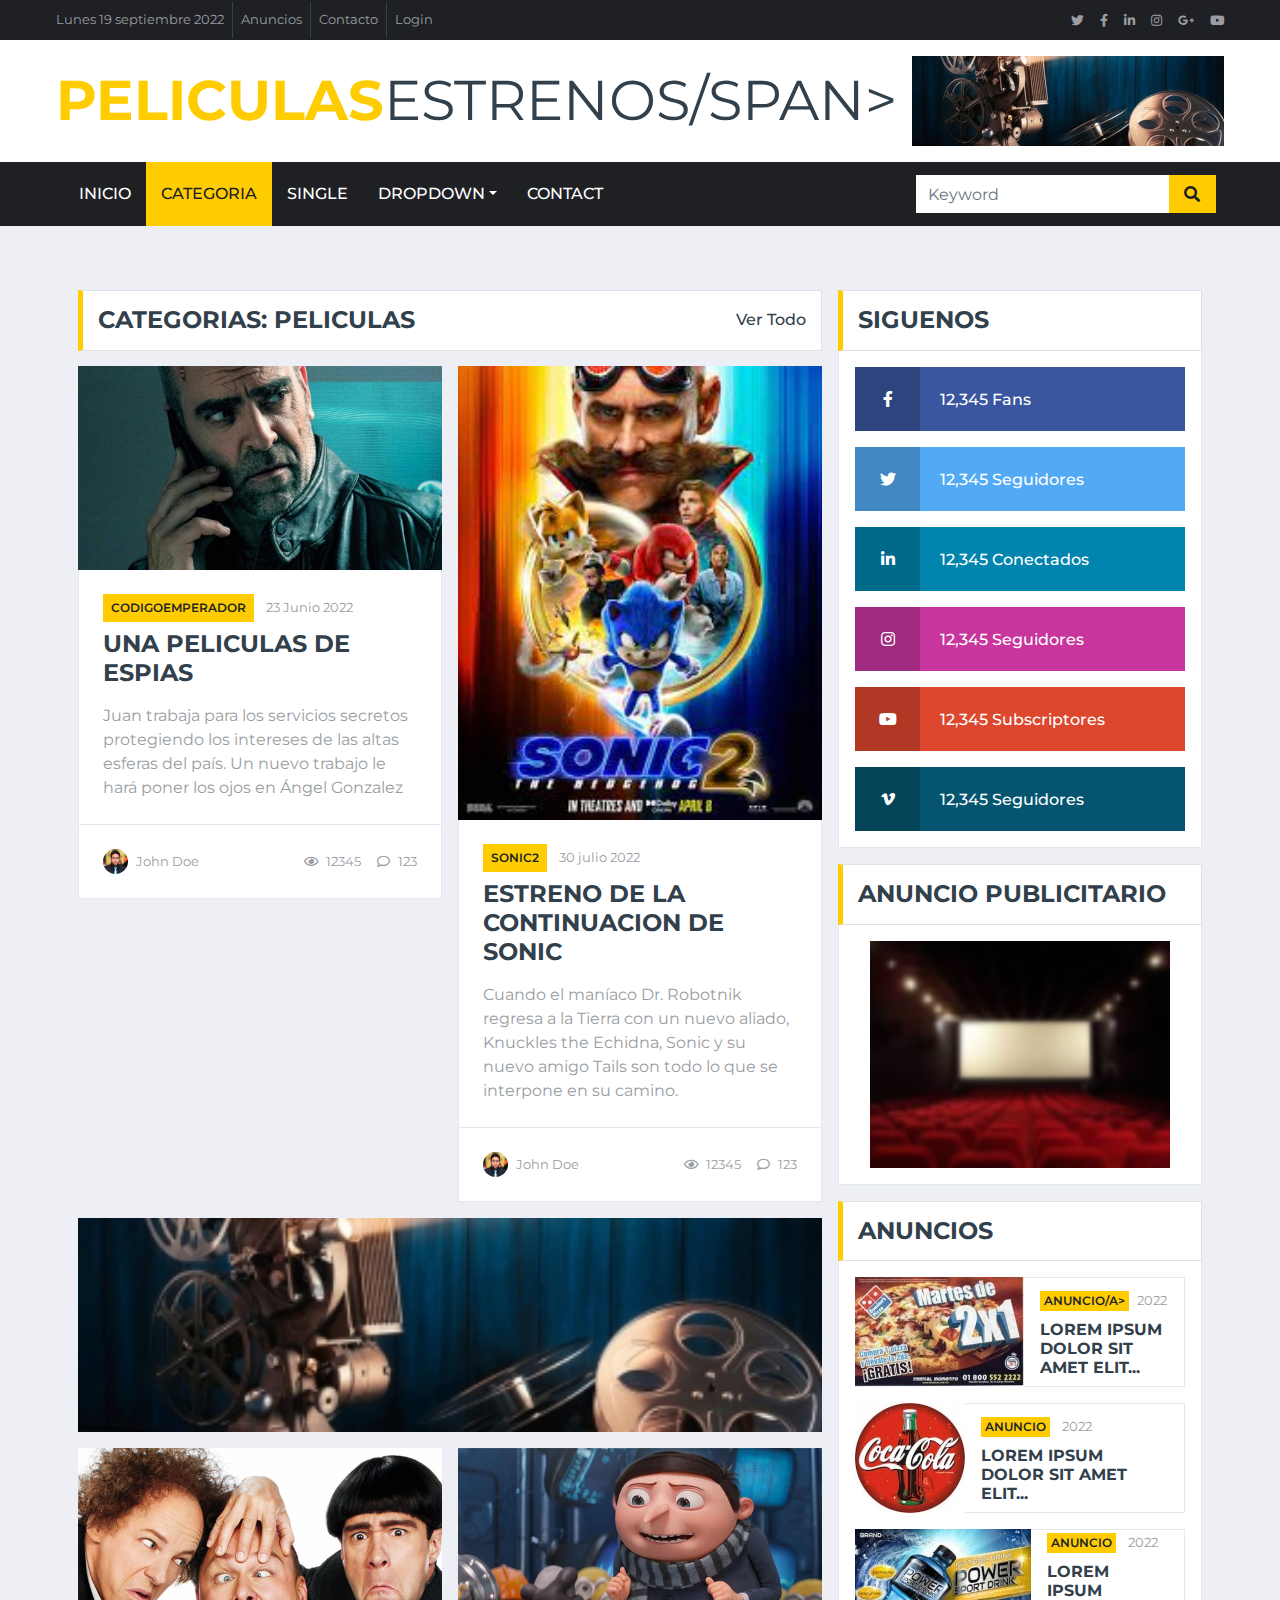
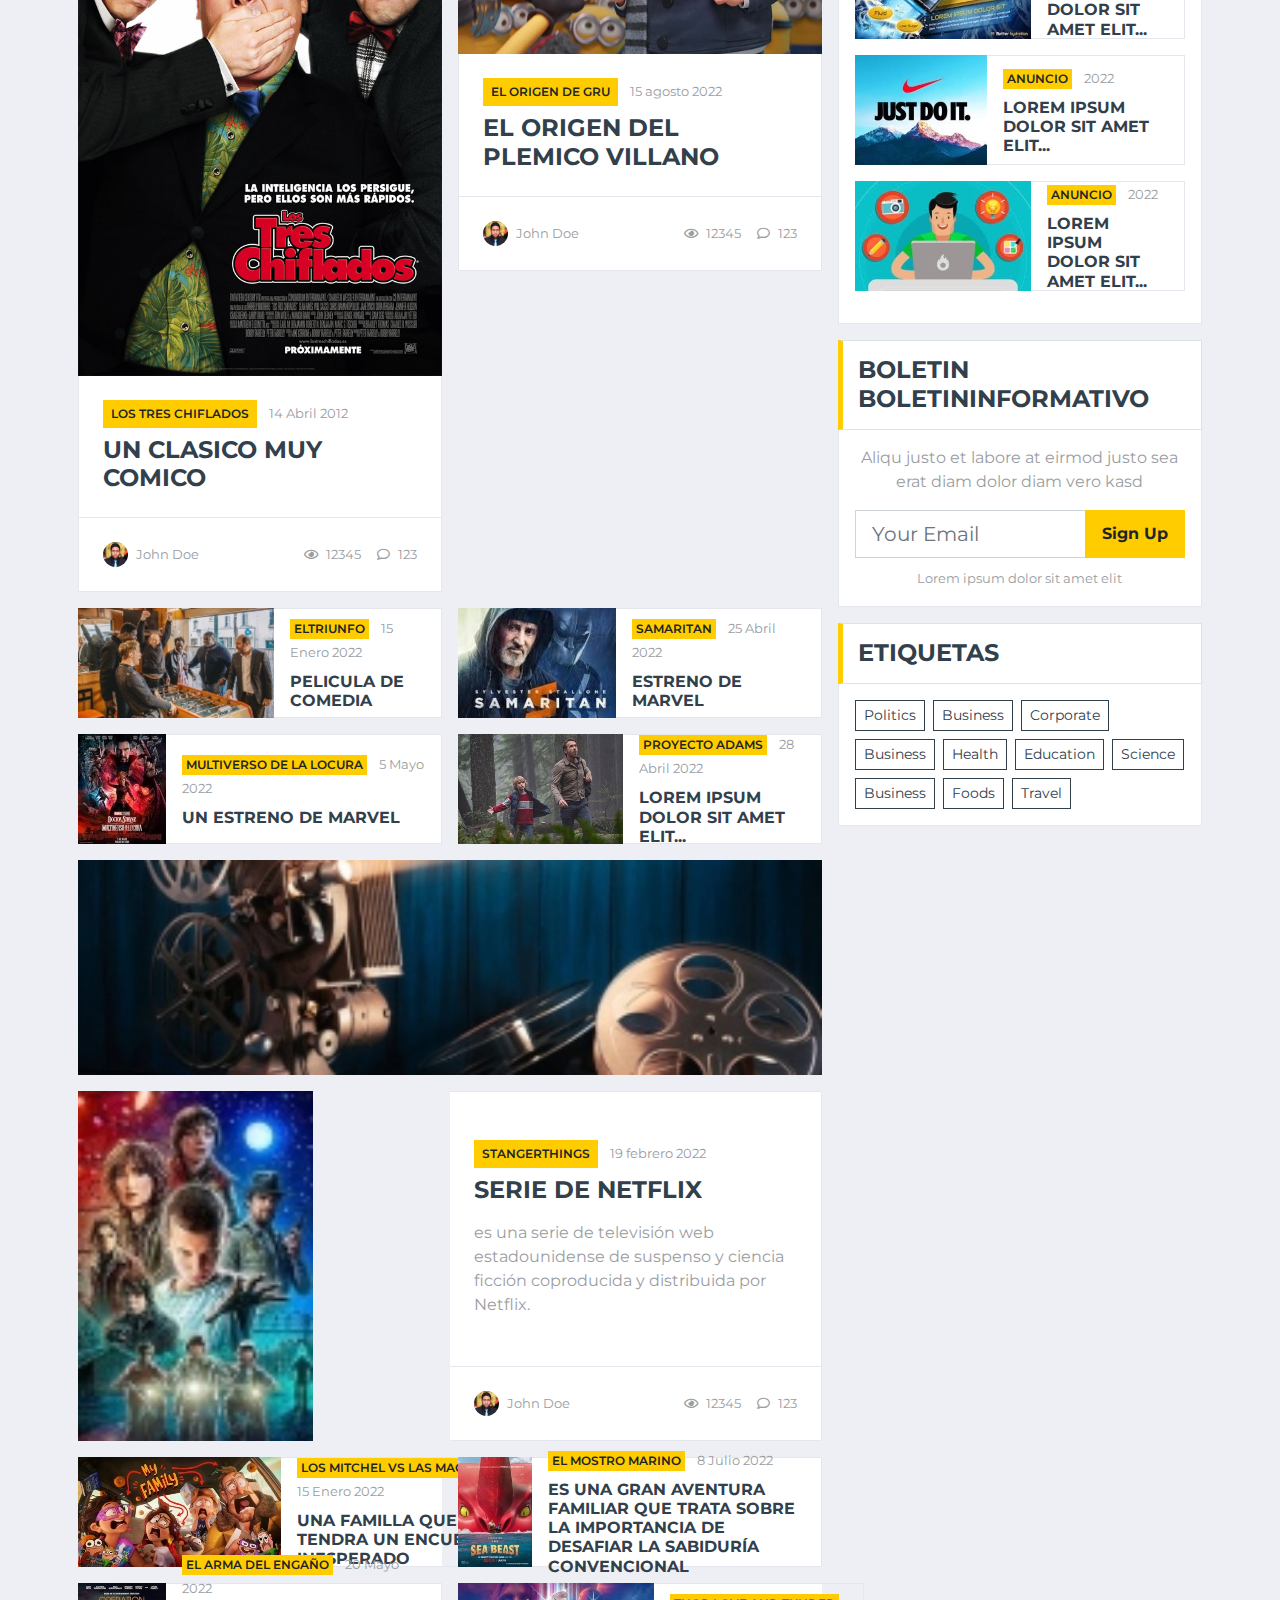
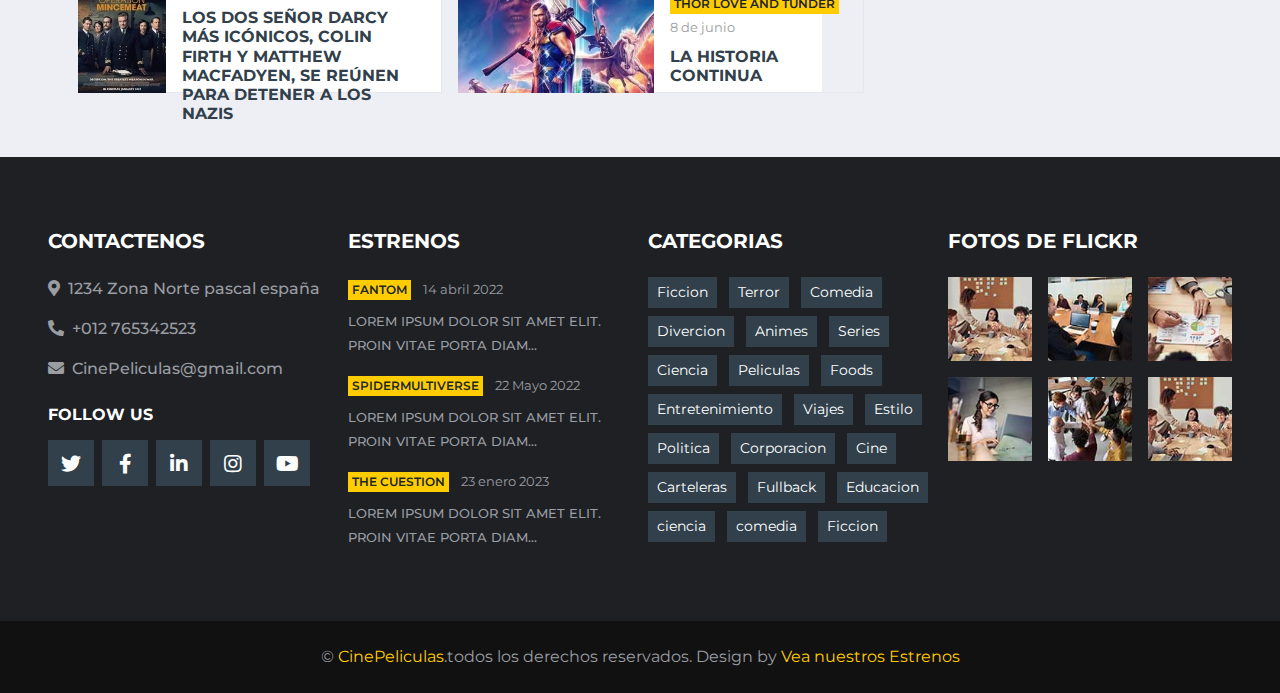
==== commit 65d0a8b4: "Load" ====
--- a/category.html
+++ b/category.html
@@ -3,7 +3,7 @@
 
 <head>
     <meta charset="utf-8">
-    <title>BizNews - Free News Website Template</title>
+    <title>CinePeliculas</title>
     <meta content="width=device-width, initial-scale=1.0" name="viewport">
     <meta content="Free HTML Templates" name="keywords">
     <meta content="Free HTML Templates" name="description">
@@ -396,10 +396,10 @@
                     <!-- Ads Start -->
                     <div class="mb-3">
                         <div class="section-title mb-0">
-                            <h4 class="m-0 text-uppercase font-weight-bold">Advertisement</h4>
+                            <h4 class="m-0 text-uppercase font-weight-bold">Anuncio Publicitario</h4>
                         </div>
                         <div class="bg-white text-center border border-top-0 p-3">
-                            <a href=""><img class="img-fluid" src="img/news-800x500-2.jpg" alt=""></a>
+                            <a href=""><img class="img-fluid" src="Imagenes/Anuncio.jpg" alt=""></a>
                         </div>
                     </div>
                     <!-- Ads End -->
@@ -407,55 +407,55 @@
                     <!-- Popular News Start -->
                     <div class="mb-3">
                         <div class="section-title mb-0">
-                            <h4 class="m-0 text-uppercase font-weight-bold">Tranding News</h4>
+                            <h4 class="m-0 text-uppercase font-weight-bold">Anuncios</h4>
                         </div>
                         <div class="bg-white border border-top-0 p-3">
                             <div class="d-flex align-items-center bg-white mb-3" style="height: 110px;">
-                                <img class="img-fluid" src="img/news-110x110-1.jpg" alt="">
-                                <div class="w-100 h-100 px-3 d-flex flex-column justify-content-center border border-left-0">
-                                    <div class="mb-2">
-                                        <a class="badge badge-primary text-uppercase font-weight-semi-bold p-1 mr-2" href="">Business</a>
-                                        <a class="text-body" href=""><small>Jan 01, 2045</small></a>
+                                <img class="img-fluid" src="img/Anuncio1.jpg" sizes="20px" alt="">
+                                <div class="w-100 h-100 px-3 d-flex flex-column justify-content-center border border-left-0">
+                                    <div class="mb-2">
+                                        <a class="badge badge-primary text-uppercase font-weight-semi-bold p-1 mr-2" href="">Anuncio/a>
+                                        <a class="text-body" href=""><small>2022</small></a>
                                     </div>
                                     <a class="h6 m-0 text-secondary text-uppercase font-weight-bold" href="">Lorem ipsum dolor sit amet elit...</a>
                                 </div>
                             </div>
                             <div class="d-flex align-items-center bg-white mb-3" style="height: 110px;">
-                                <img class="img-fluid" src="img/news-110x110-2.jpg" alt="">
-                                <div class="w-100 h-100 px-3 d-flex flex-column justify-content-center border border-left-0">
-                                    <div class="mb-2">
-                                        <a class="badge badge-primary text-uppercase font-weight-semi-bold p-1 mr-2" href="">Business</a>
-                                        <a class="text-body" href=""><small>Jan 01, 2045</small></a>
+                                <img class="img-fluid" src="img/Anuncio2.jpg" alt="">
+                                <div class="w-100 h-100 px-3 d-flex flex-column justify-content-center border border-left-0">
+                                    <div class="mb-2">
+                                        <a class="badge badge-primary text-uppercase font-weight-semi-bold p-1 mr-2" href="">Anuncio</a>
+                                        <a class="text-body" href=""><small>2022</small></a>
                                     </div>
                                     <a class="h6 m-0 text-secondary text-uppercase font-weight-bold" href="">Lorem ipsum dolor sit amet elit...</a>
                                 </div>
                             </div>
                             <div class="d-flex align-items-center bg-white mb-3" style="height: 110px;">
-                                <img class="img-fluid" src="img/news-110x110-3.jpg" alt="">
-                                <div class="w-100 h-100 px-3 d-flex flex-column justify-content-center border border-left-0">
-                                    <div class="mb-2">
-                                        <a class="badge badge-primary text-uppercase font-weight-semi-bold p-1 mr-2" href="">Business</a>
-                                        <a class="text-body" href=""><small>Jan 01, 2045</small></a>
+                                <img class="img-fluid" src="img/Anuncio3.jpg" alt="">
+                                <div class="w-100 h-100 px-3 d-flex flex-column justify-content-center border border-left-0">
+                                    <div class="mb-2">
+                                        <a class="badge badge-primary text-uppercase font-weight-semi-bold p-1 mr-2" href="">Anuncio</a>
+                                        <a class="text-body" href=""><small>2022</small></a>
                                     </div>
                                     <a class="h6 m-0 text-secondary text-uppercase font-weight-bold" href="">Lorem ipsum dolor sit amet elit...</a>
                                 </div>
                             </div>
                             <div class="d-flex align-items-center bg-white mb-3" style="height: 110px;">
-                                <img class="img-fluid" src="img/news-110x110-4.jpg" alt="">
-                                <div class="w-100 h-100 px-3 d-flex flex-column justify-content-center border border-left-0">
-                                    <div class="mb-2">
-                                        <a class="badge badge-primary text-uppercase font-weight-semi-bold p-1 mr-2" href="">Business</a>
-                                        <a class="text-body" href=""><small>Jan 01, 2045</small></a>
+                                <img class="img-fluid" src="img/Anuncio4.jpg" alt="">
+                                <div class="w-100 h-100 px-3 d-flex flex-column justify-content-center border border-left-0">
+                                    <div class="mb-2">
+                                        <a class="badge badge-primary text-uppercase font-weight-semi-bold p-1 mr-2" href="">Anuncio</a>
+                                        <a class="text-body" href=""><small>2022</small></a>
                                     </div>
                                     <a class="h6 m-0 text-secondary text-uppercase font-weight-bold" href="">Lorem ipsum dolor sit amet elit...</a>
                                 </div>
                             </div>
                             <div class="d-flex align-items-center bg-white mb-3" style="height: 110px;">
-                                <img class="img-fluid" src="img/news-110x110-5.jpg" alt="">
-                                <div class="w-100 h-100 px-3 d-flex flex-column justify-content-center border border-left-0">
-                                    <div class="mb-2">
-                                        <a class="badge badge-primary text-uppercase font-weight-semi-bold p-1 mr-2" href="">Business</a>
-                                        <a class="text-body" href=""><small>Jan 01, 2045</small></a>
+                                <img class="img-fluid" src="img/Anuncio5.jpg" alt="">
+                                <div class="w-100 h-100 px-3 d-flex flex-column justify-content-center border border-left-0">
+                                    <div class="mb-2">
+                                        <a class="badge badge-primary text-uppercase font-weight-semi-bold p-1 mr-2" href="">Anuncio</a>
+                                        <a class="text-body" href=""><small>2022</small></a>
                                     </div>
                                     <a class="h6 m-0 text-secondary text-uppercase font-weight-bold" href="">Lorem ipsum dolor sit amet elit...</a>
                                 </div>
@@ -467,7 +467,7 @@
                     <!-- Newsletter Start -->
                     <div class="mb-3">
                         <div class="section-title mb-0">
-                            <h4 class="m-0 text-uppercase font-weight-bold">Newsletter</h4>
+                            <h4 class="m-0 text-uppercase font-weight-bold">Boletin BoletinInformativo</h4>
                         </div>
                         <div class="bg-white text-center border border-top-0 p-3">
                             <p>Aliqu justo et labore at eirmod justo sea erat diam dolor diam vero kasd</p>
@@ -485,7 +485,7 @@
                     <!-- Tags Start -->
                     <div class="mb-3">
                         <div class="section-title mb-0">
-                            <h4 class="m-0 text-uppercase font-weight-bold">Tags</h4>
+                            <h4 class="m-0 text-uppercase font-weight-bold">Etiquetas</h4>
                         </div>
                         <div class="bg-white border border-top-0 p-3">
                             <div class="d-flex flex-wrap m-n1">
